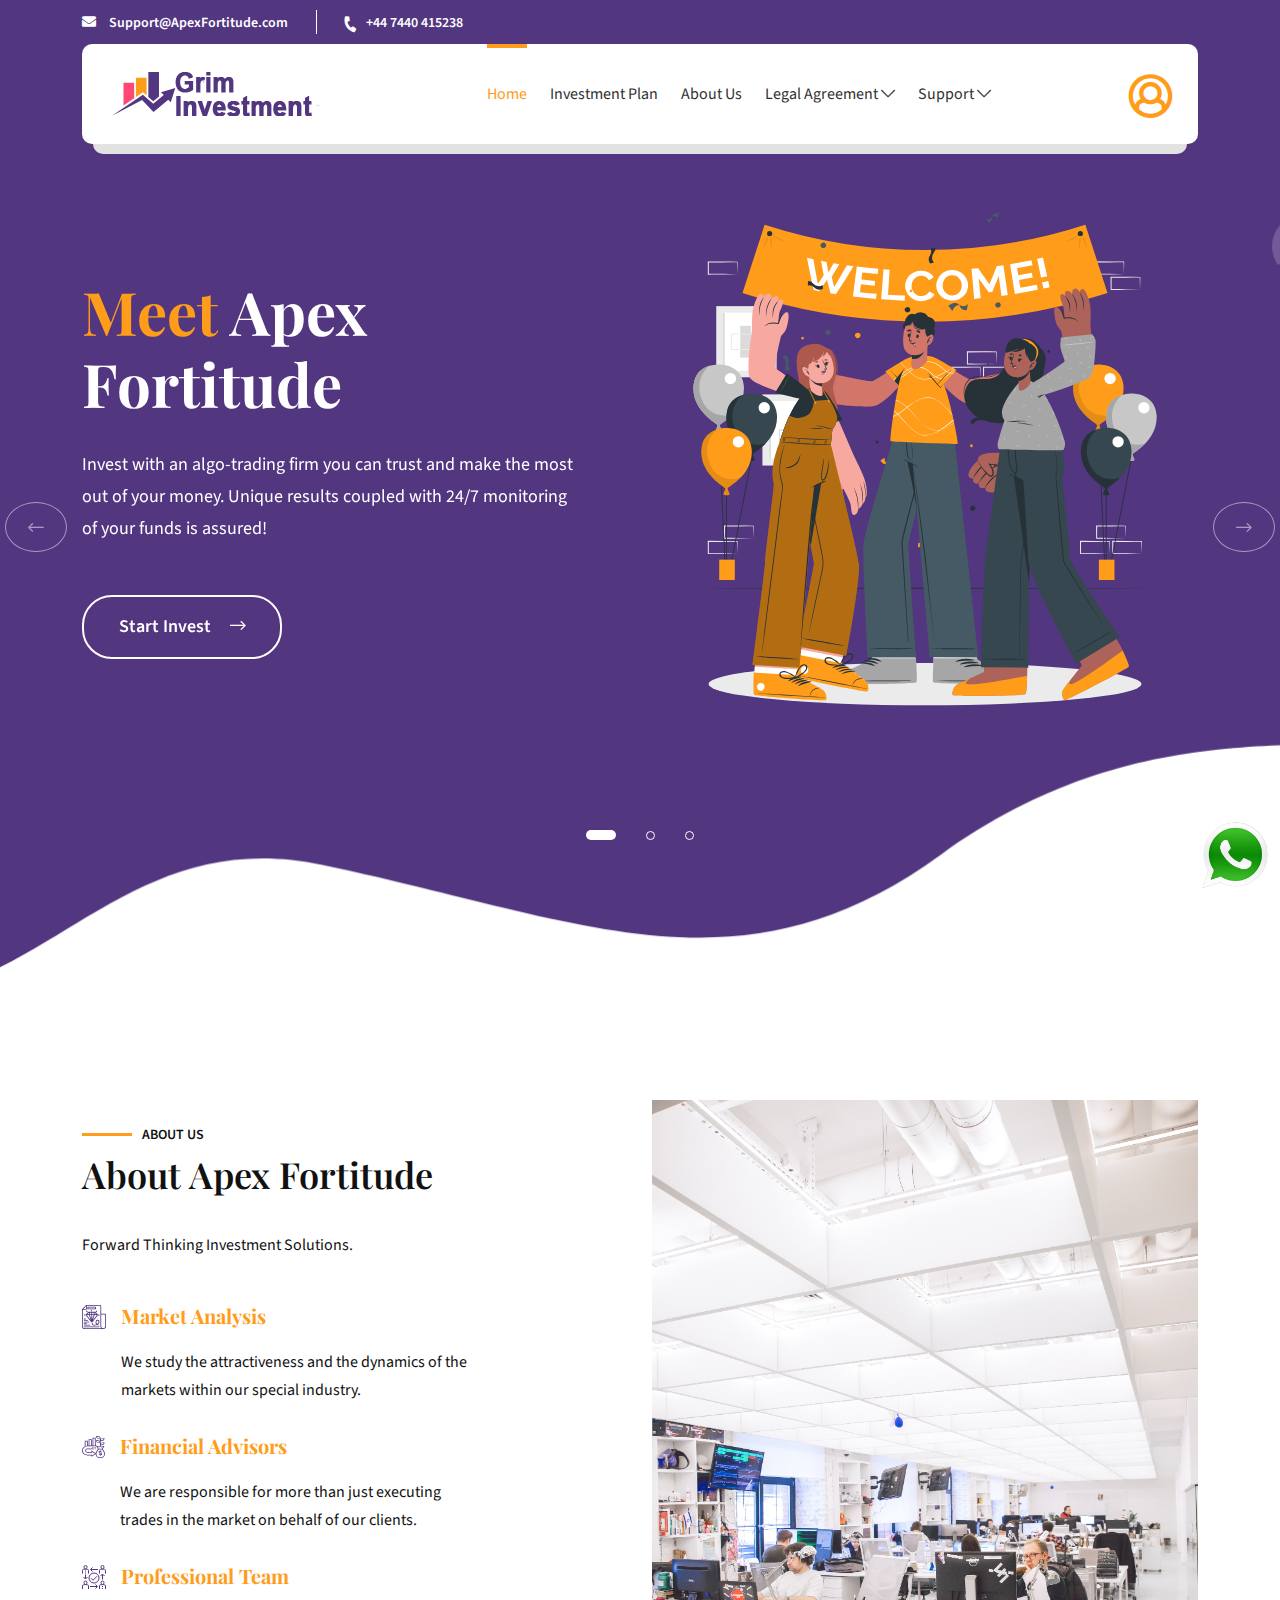
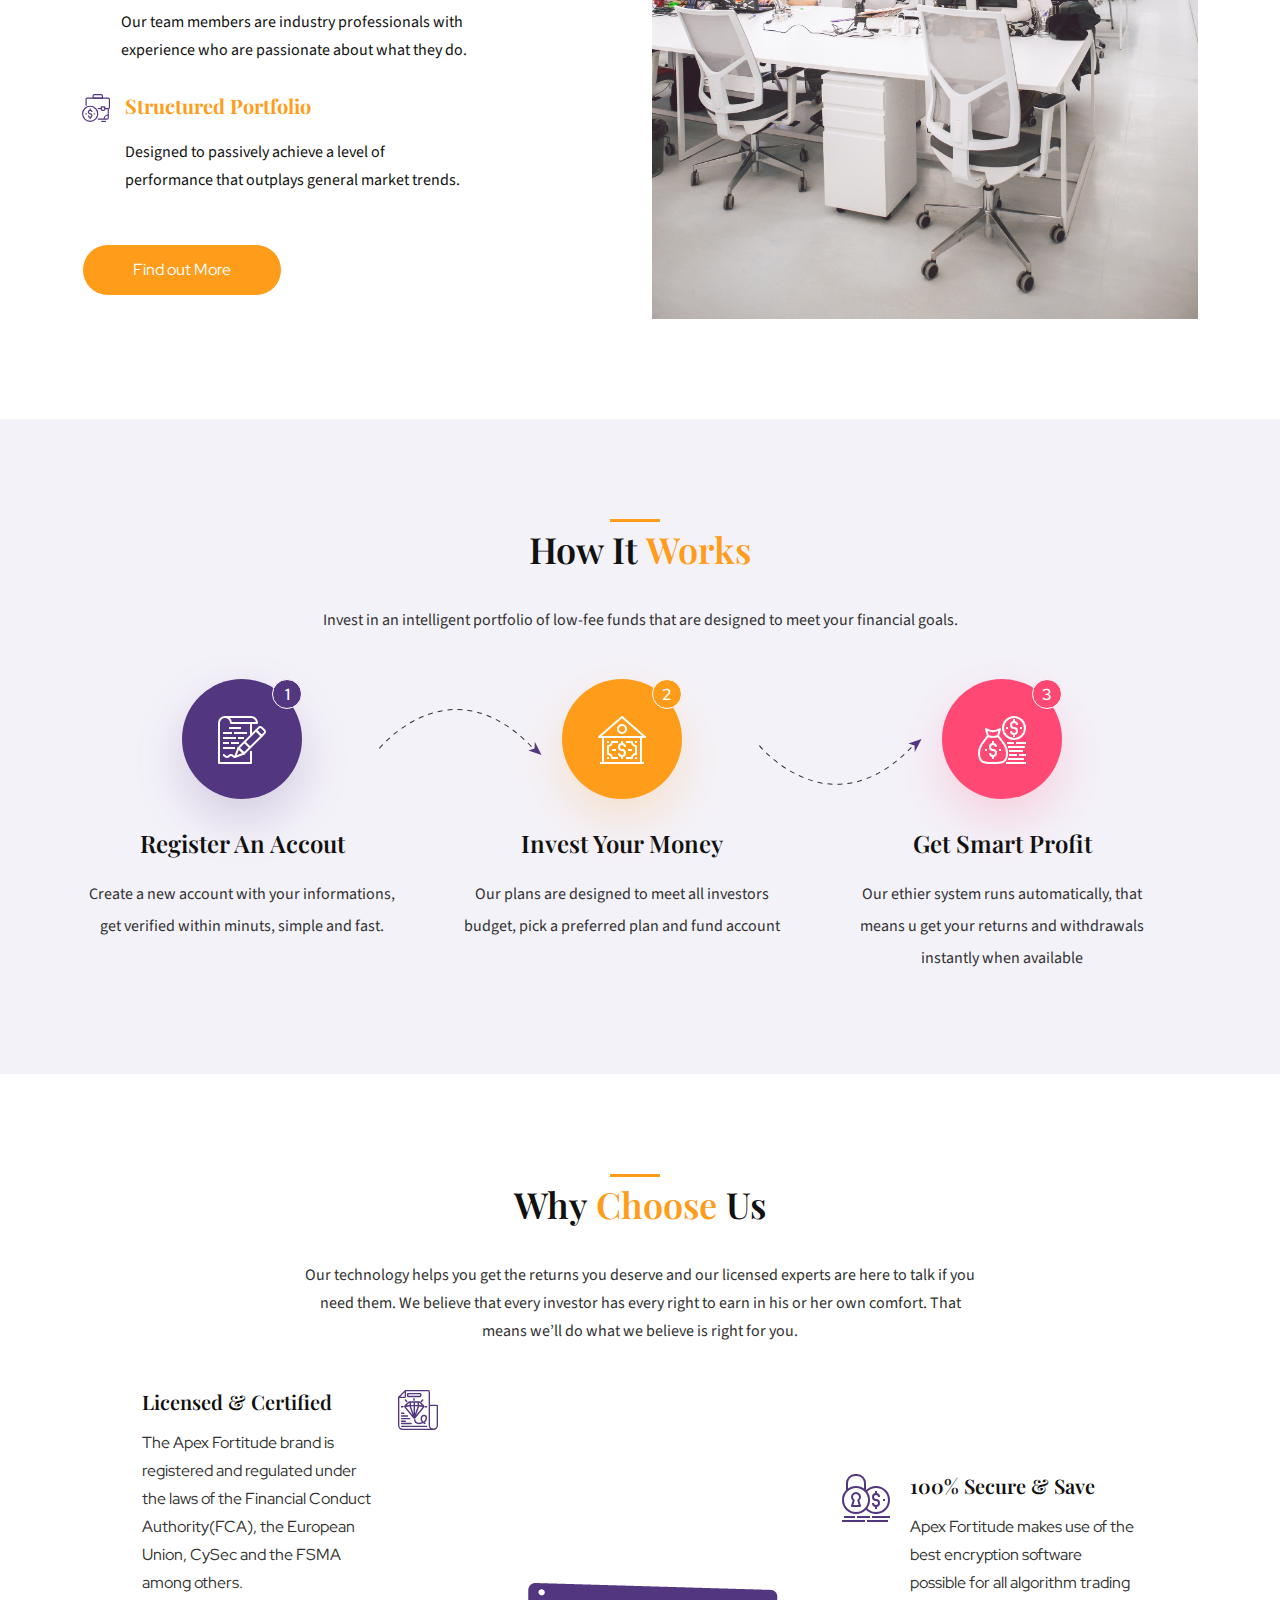
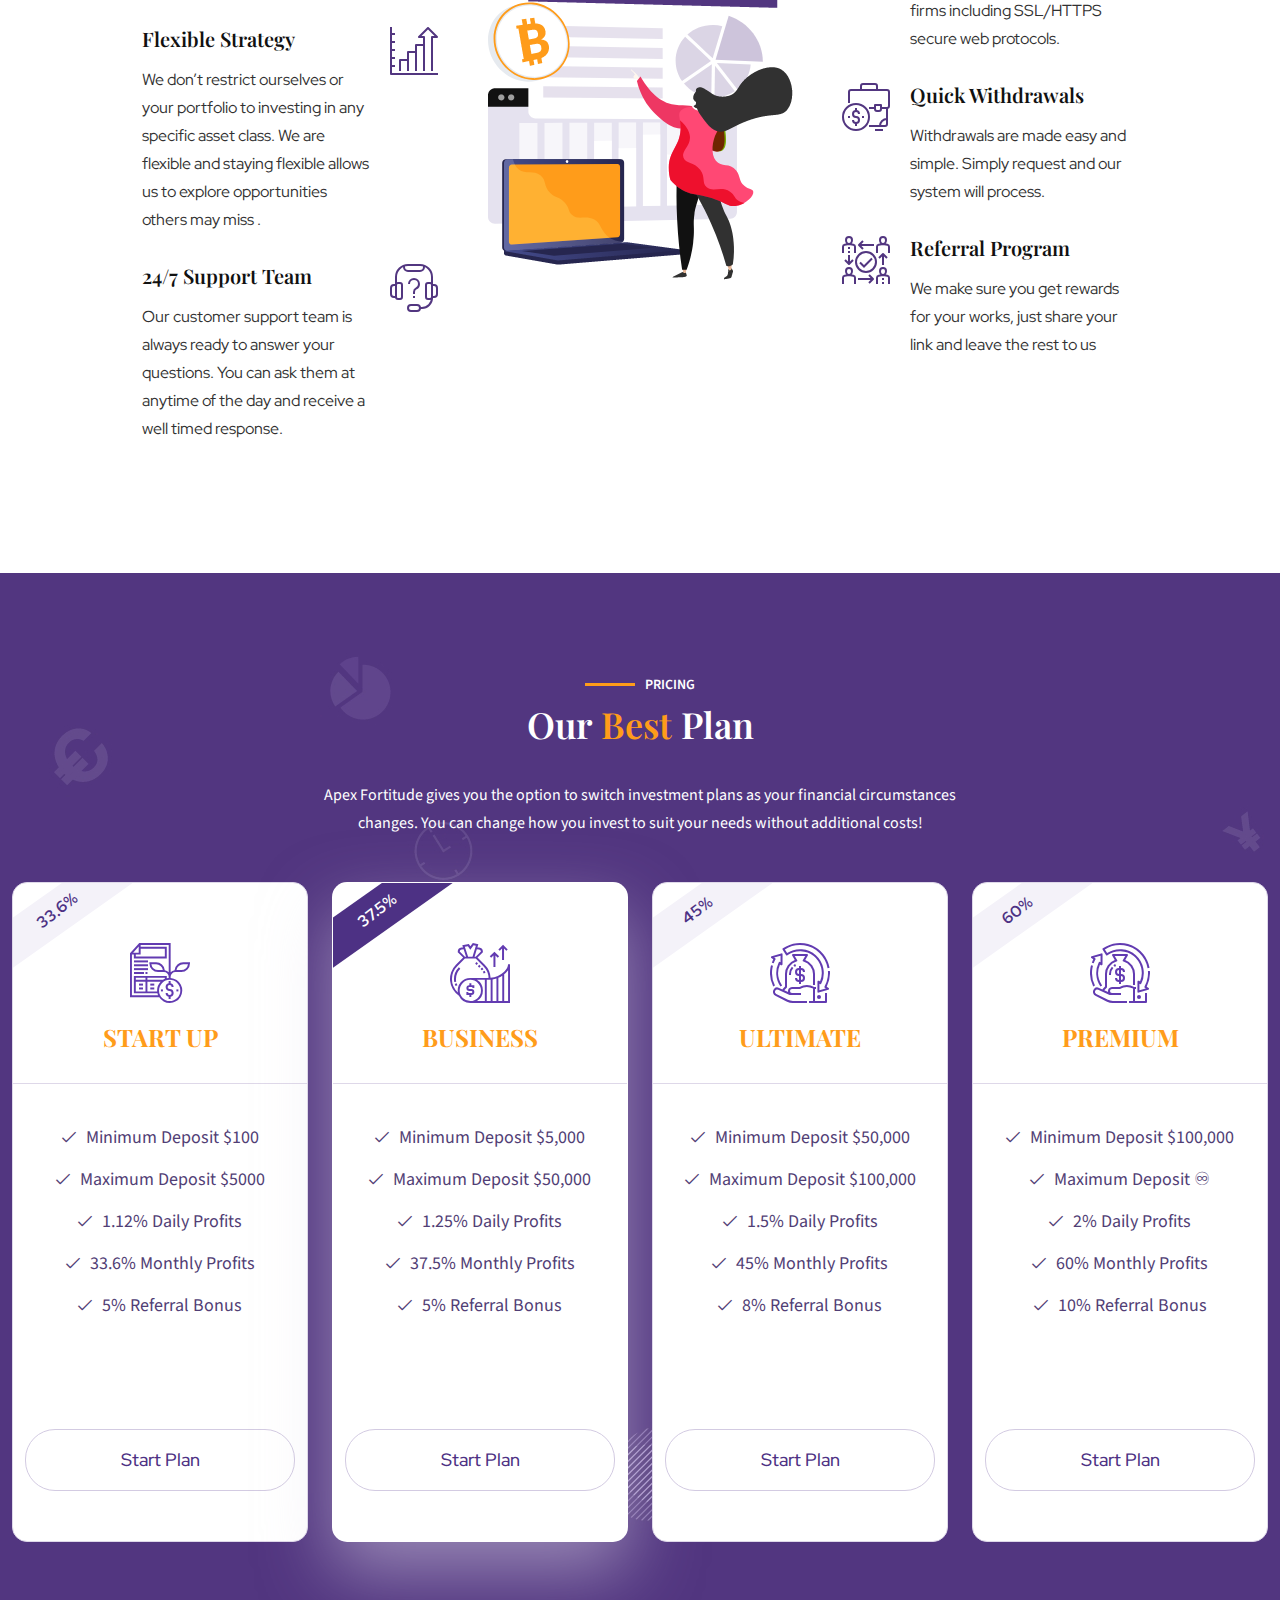
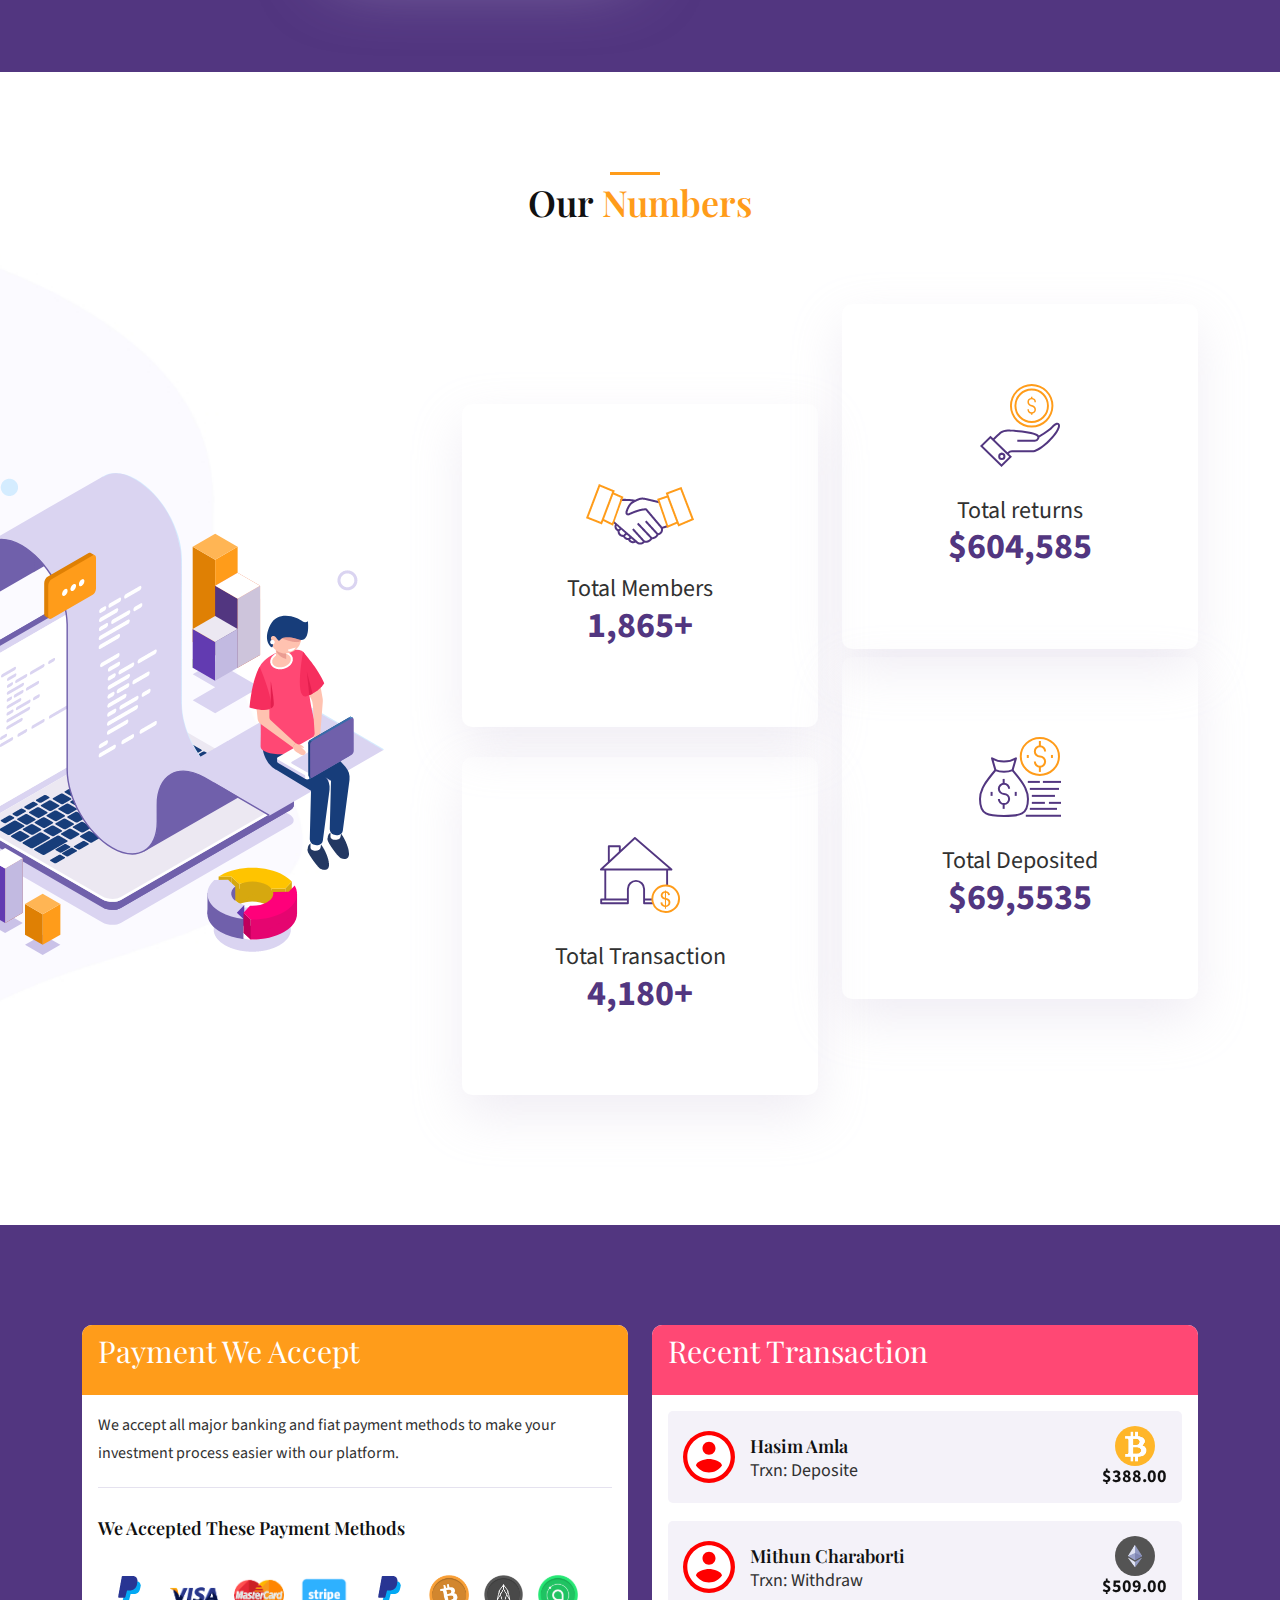
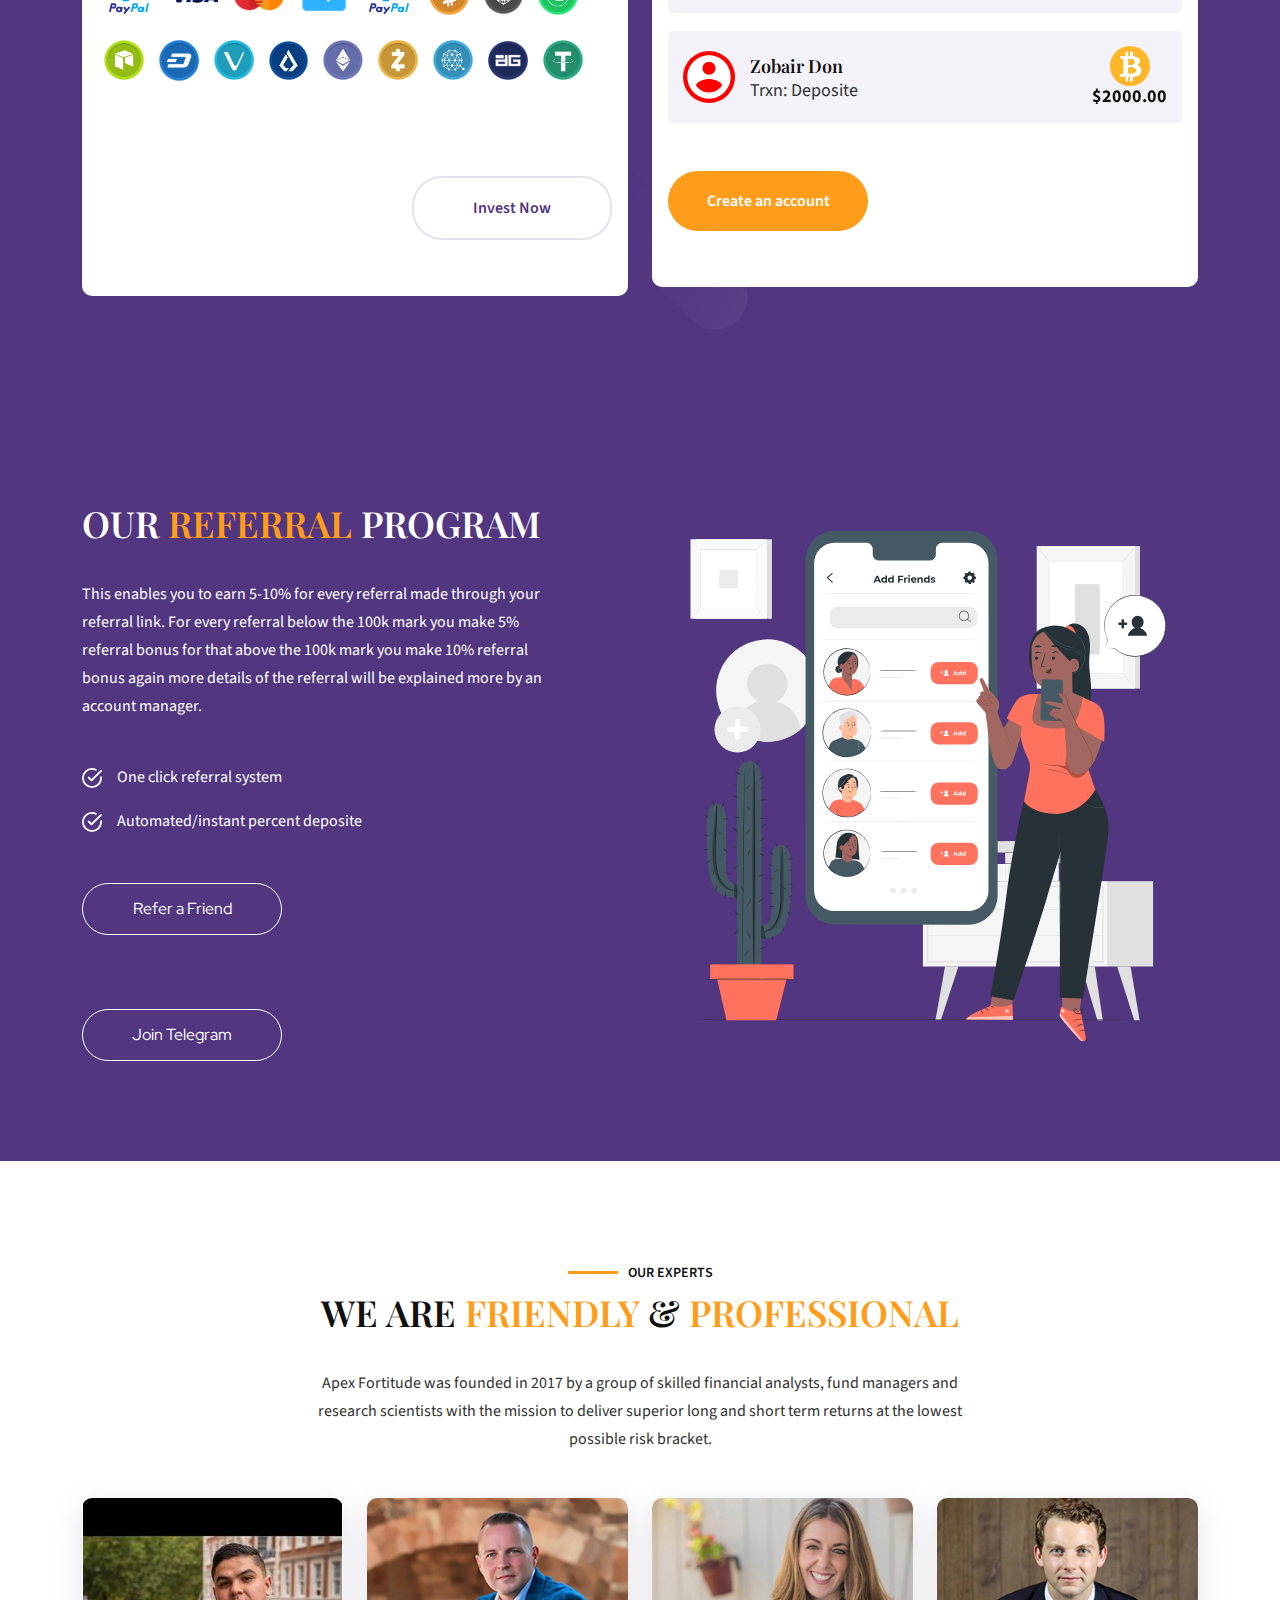
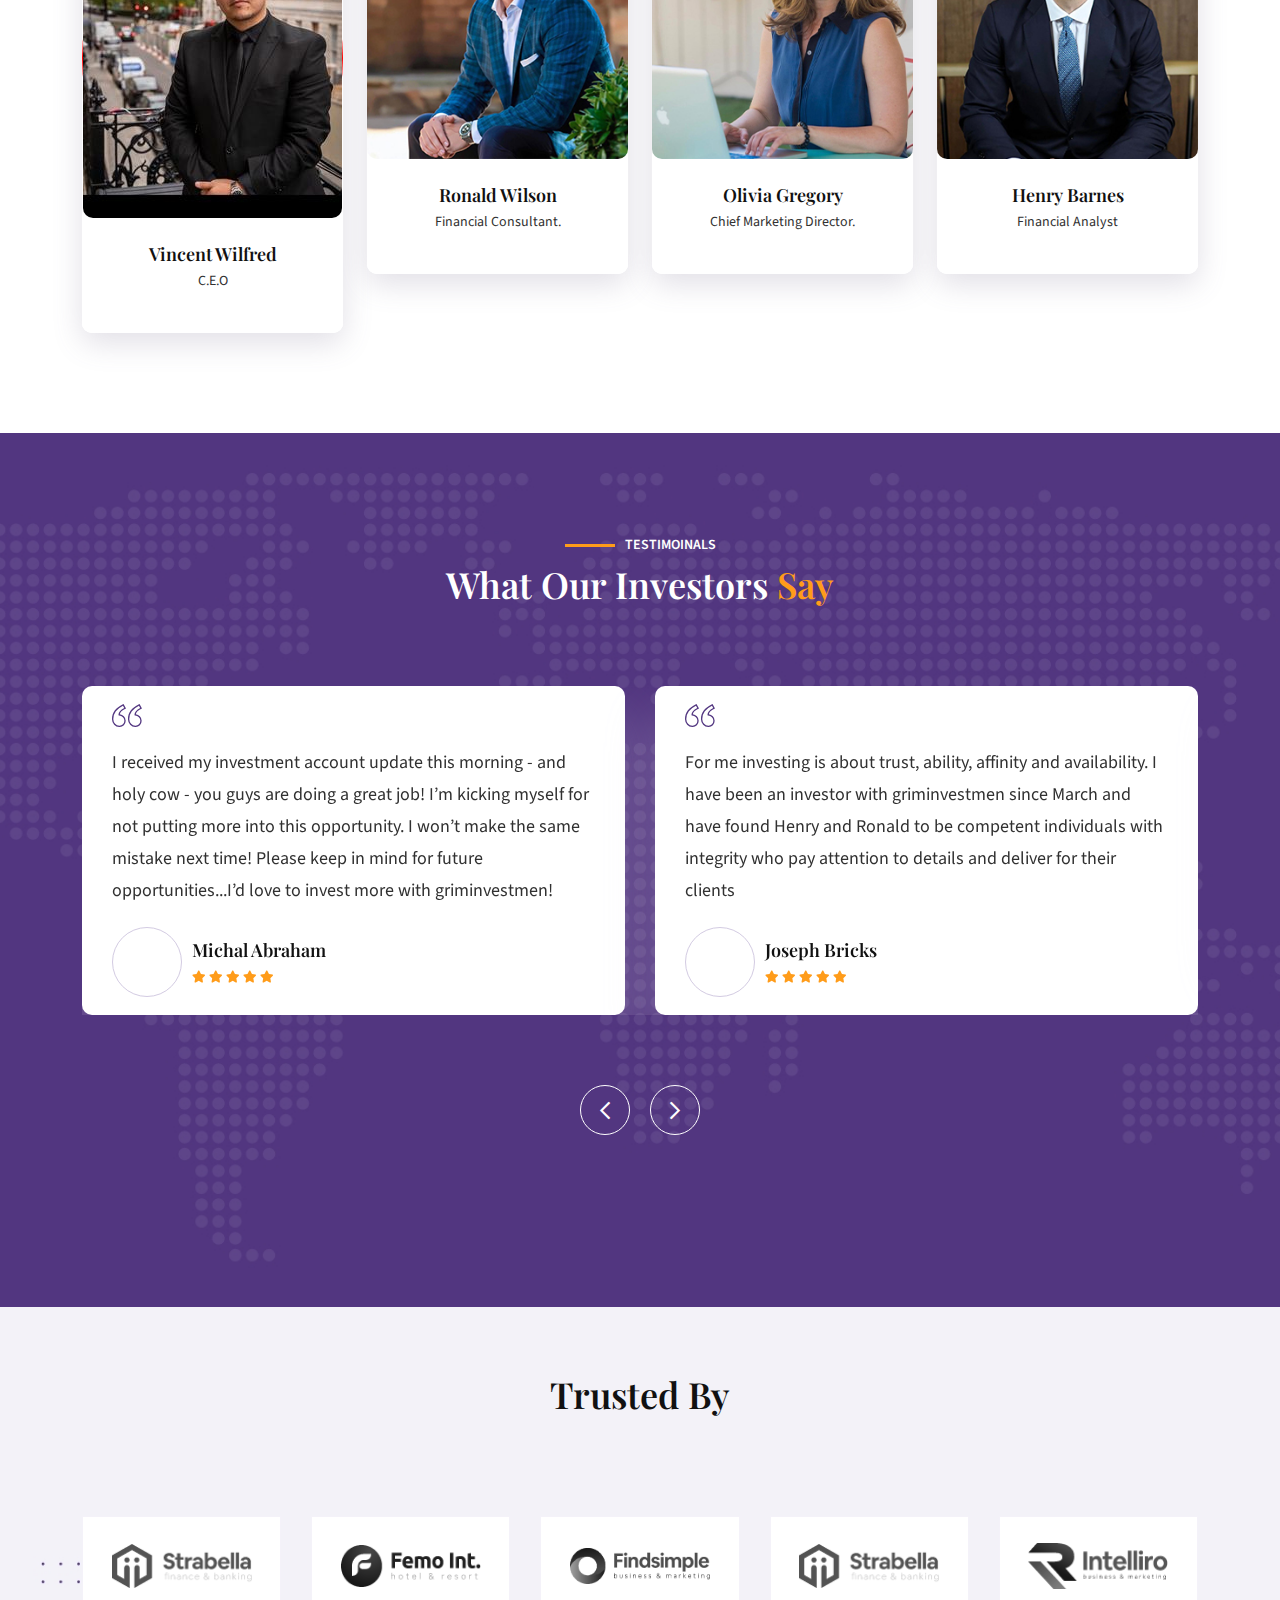
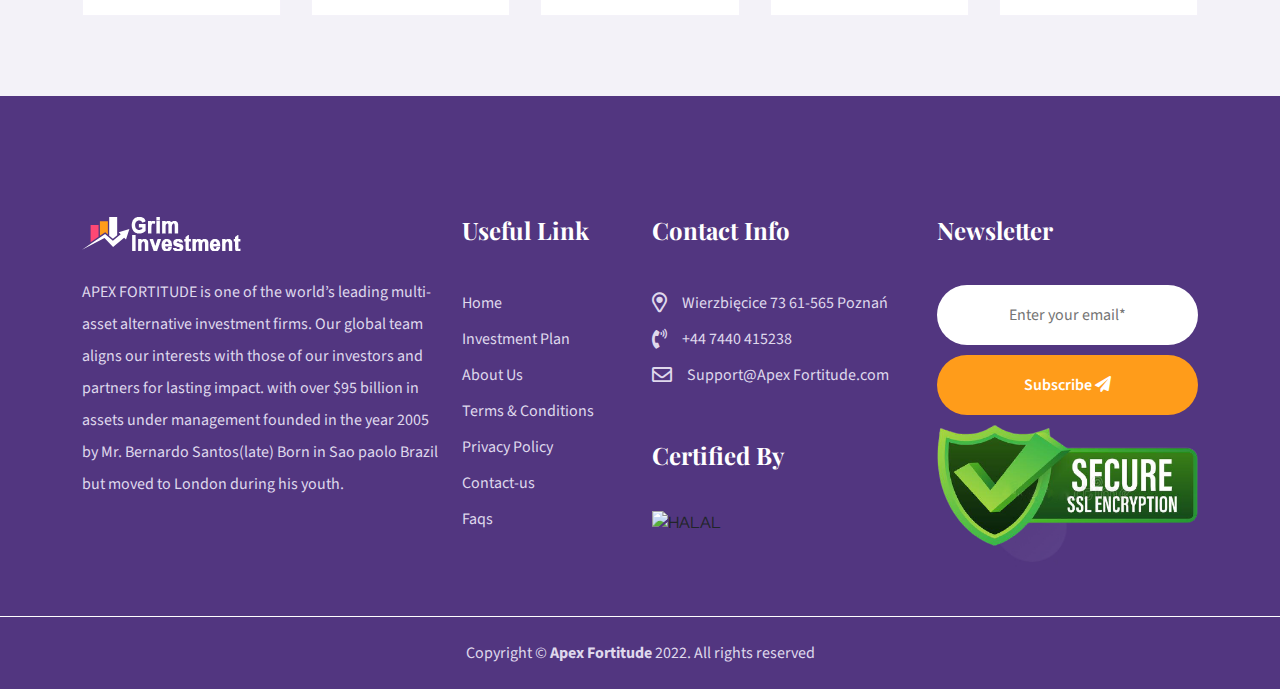
==== index.html @ 3488fc0f "update" ====
<!DOCTYPE html>
<html lang="en">


<!-- Mirrored from Apex Fortitude.com/ by HTTrack Website Copier/3.x [XR&CO'2014], Thu, 24 Nov 2022 12:05:03 GMT -->
<!-- Added by HTTrack -->
<meta http-equiv="content-type" content="text/html;charset=UTF-8" /><!-- /Added by HTTrack -->

<head>
    <meta charset="utf-8">
    <meta http-equiv="X-UA-Compatible" content="IE=edge">
    <meta name="viewport" content="width=device-width, initial-scale=1">

    <link rel="icon" href="images/fav.png" type="image/x-icon" />
    <!-- Theme tittle -->
    <title>Apex Fortitude</title>

    <link href="css/bootstrap.min.css" rel="stylesheet">
    <link href="vendors/swiper/swiper-bundle.min.css" rel="stylesheet">
    <link href="vendors/fontawesome/css/fontawesome-all.min.css" rel="stylesheet">
    <link href="vendors/wow-js/animate.css" rel="stylesheet">
    <link rel="preconnect" href="https://fonts.gstatic.com/">
    <link
        href="https://fonts.googleapis.com/css2?family=Playfair+Display:wght@400;500;600;700;800;900&amp;family=Red+Hat+Display:wght@400;500;700;900&amp;family=Source+Sans+Pro:wght@300;400;600;700;900&amp;display=swap"
        rel="stylesheet">
    <link href="vendors/owl-carousel/owl.carousel.min.css" rel="stylesheet">
    <link href="vendors/magnific-popup/magnific-popup.min.css" rel="stylesheet">
    <!-- Theme style CSS -->
    <link href="css/style.css" rel="stylesheet">
</head>

<body>

    <!-- header start  -->
    <header class="main-header">
        <div class="container">
            <div class="top-header">
                <div class="row">
                    <div class="col-md-6">
                        <ul class="topbar-left">
                            <li><a href="mailto:support@ApexFortitude.com"><span><i class="fa fa-envelope"></i></span>
                                    Support@ApexFortitude.com</a></li>
                            <li><a href="https://wa.me/message/QFBJO7OS5W6BC1" target="_blant"><span class="phone"><i
                                            class="fa fa-phone"></i></span>‪+44 7440 415238‬</a></li>
                        </ul>
                    </div>
                    <div class="col-md-6">
                        <ul class="topbar-right">
                            <li>
                                <a href="#" id="google_translate_element" class="text-primary">
                                </a>
                            </li>
                        </ul>
                    </div>
                </div>
            </div>
            <nav class="main-navbar">
                <div class="nav-inner">
                    <a href="home.html" class="brand"><img src="images/logo.png" alt="img"></a>
                    <ul class="desktop-menu">
                        <li><a class="home" href="home.html">Home</a></li>
                        <li><a class="plan" href="investment-plan.html">Investment Plan</a></li>
                        <li><a class="about" href="about.html">About Us</a></li>
                        <li><a class="legal" href="#"> Legal Agreement <i class="fal fa-chevron-down"></i> </a>
                            <ul class="sub-menu">
                                <li><a href="terms.html"><i class="fal fa-chevron-right"></i>Terms & Conditions</a>
                                </li>
                                <li><a href="privacy.html"><i class="fal fa-chevron-right"></i>Privacy Policy</a></li>
                            </ul>
                        </li>
                        <li><a class="support" href="#"> Support <i class="fal fa-chevron-down"></i> </a>
                            <ul class="sub-menu">
                                <li><a href="contact-us.html"><i class="fal fa-chevron-right"></i>Contact-us</a></li>
                                <li><a href="faq.html"><i class="fal fa-chevron-right"></i>Faqs</a></li>
                            </ul>
                        </li>
                    </ul>
                    <div class="mobile-header">
                        <a href="#" class="search_btn border-0 login_btn" title="My Account"><i
                                class="far fa-user-circle" style="font-size: 45px; color: #FF9C1A;"></i></a>
                        <div class="menu-icon">
                            <div class="open-menu"><i class="far fa-bars"></i></div>
                            <div class="close-menu"><i class="far fa-times"></i></div>
                        </div>
                    </div>
                </div>
            </nav>
            <div class="mobile-menu">
                <ul>
                    <li><a class="home" href="home.html">Home</a></li>
                    <li><a class="plan" href="investment-plan.html">Investment Plan</a></li>
                    <li><a class="about" href="about.html">About Us</a></li>
                    <li><a href="terms.html"></i>Terms & Conditions</a>
                    </li>
                    <li><a href="privacy.html"></i>Privacy Policy</a></li>
                    <li><a href="contact-us.html"></i>Contact-us</a></li>
                    <li><a href="faq.html"></i>Faqs</a></li>
                </ul>
            </div>
        </div>
    </header>

    <!-- search modal start  -->
    <div class="search_overlay"></div>
    <div class="search_close">
        <div style="background: white; border-radius: 100%;"> <i class="fa fa-times p-3"></i> </div>
    </div>
    <div class="search_modal">
        <div class="input_box">
            <div class="search-popup">

                <form method="post" id="login_form" style="background: none;">
                    <button class="theme-btn btn-style-one mt-3 title-btn" id="signup_btn"><i class="fa fa-user"
                            aria-hidden="true"></i> <span class="txt">Create An account</span></button>
                    <!--Form Group-->
                    <div class="form-group mt-3">
                        <label>User Email</label>
                        <input type="email" name="user_email" id="user_email" value="" placeholder="Enter Your Email"
                            required>
                    </div>
                    <!--Form Group-->
                    <div class="form-group mt-3">
                        <label>Password</label>
                        <input type="password" name="user_password" id="user_password">
                    </div>

                    <a href="javascript:void(0)" id="resetpass_btn" class="d-block pt-3">I forgot my Password</a>

                    <div class="form-group mt-3 alart_area">

                    </div>

                    <button class="theme-btn btn-style-one mt-5 sub-btn" id="login" name="submit-form"><span
                            class="txt">Login <span class="loader"><i class="fa fa-spin fa-spinner"
                                    aria-hidden="true"></i></span></span></button>

                </form>

                <form method="post" id="resetpass" style="background: none;">
                    <button class="theme-btn btn-style-one mt-3 login_btn title-btn"><i class="fa fa-user-circle"
                            aria-hidden="true"></i> <span class="txt">Login Instead</span></button>
                    <!--Form Group-->
                    <div class="form-group mt-3">
                        <label>User Email</label>
                        <input type="email" id="reset_email" value="" placeholder="Jason Staham" required>
                    </div>

                    <div class="form-group mt-3 alart_area">

                    </div>

                    <button class="theme-btn btn-style-one mt-5 sub-btn" id="reset_password"><span class="txt">Reset
                            password <span class="loader"><i class="fa fa-spin fa-spinner"
                                    aria-hidden="true"></i></span></span></button>

                </form>

                <form method="post" id="signup_form" style="background: none;">
                    <button class="theme-btn btn-style-one mt-3 login_btn title-btn"><i class="fa fa-user-circle"
                            aria-hidden="true"></i> <span class="txt">Login Instead</span></button>
                    <!--Form Group-->
                    <div class="form-group mt-3">
                        <label>full name</label>
                        <input type="text" name="name" id="name" value="" placeholder="Enter Full Name" required>
                    </div>
                    <!--Form Group-->
                    <div class="form-group mt-3">
                        <label>phone number</label>
                        <input type="text" name="phone" id="phone" value="" placeholder="Enter your phone number"
                            required>
                    </div>
                    <!--Form Group-->
                    <div class="form-group mt-3">
                        <label>Email</label>
                        <input type="email" name="email" id="email" value="" placeholder="Enter your Email address"
                            required>
                    </div>

                    <div class="form-group mt-3">
                        <label for="country">Select Country</label>
                        <select name="country" id="country">
                            <option value="">Select Country</option>
                            <option value='Afghanistan'>Afghanistan</option>
                            <option value='Albania'>Albania</option>
                            <option value='Algeria'>Algeria</option>
                            <option value='American Samoa'>American Samoa</option>
                            <option value='Andorra'>Andorra</option>
                            <option value='Angola'>Angola</option>
                            <option value='Anguilla'>Anguilla</option>
                            <option value='Antarctica'>Antarctica</option>
                            <option value='Antigua and Barbuda'>Antigua and Barbuda</option>
                            <option value='Argentina'>Argentina</option>
                            <option value='Armenia'>Armenia</option>
                            <option value='Aruba'>Aruba</option>
                            <option value='Australia'>Australia</option>
                            <option value='Austria'>Austria</option>
                            <option value='Azerbaijan'>Azerbaijan</option>
                            <option value='Bahamas'>Bahamas</option>
                            <option value='Bahrain'>Bahrain</option>
                            <option value='Bangladesh'>Bangladesh</option>
                            <option value='Barbados'>Barbados</option>
                            <option value='Belarus'>Belarus</option>
                            <option value='Belgium'>Belgium</option>
                            <option value='Belize'>Belize</option>
                            <option value='Benin'>Benin</option>
                            <option value='Bermuda'>Bermuda</option>
                            <option value='Bhutan'>Bhutan</option>
                            <option value='Bolivia'>Bolivia</option>
                            <option value='Bosnia and Herzegovina'>Bosnia and Herzegovina</option>
                            <option value='Botswana'>Botswana</option>
                            <option value='Bouvet Island'>Bouvet Island</option>
                            <option value='Brazil'>Brazil</option>
                            <option value='British Indian Ocean Territory'>British Indian Ocean Territory</option>
                            <option value='Brunei'>Brunei</option>
                            <option value='Bulgaria'>Bulgaria</option>
                            <option value='Burkina Faso'>Burkina Faso</option>
                            <option value='Burundi'>Burundi</option>
                            <option value='Cambodia'>Cambodia</option>
                            <option value='Cameroon'>Cameroon</option>
                            <option value='Canada'>Canada</option>
                            <option value='Cape Verde'>Cape Verde</option>
                            <option value='Cayman Islands'>Cayman Islands</option>
                            <option value='Central African Republic'>Central African Republic</option>
                            <option value='Chad'>Chad</option>
                            <option value='Chile'>Chile</option>
                            <option value='China'>China</option>
                            <option value='Christmas Island'>Christmas Island</option>
                            <option value='Cocos (Keeling) Islands'>Cocos (Keeling) Islands</option>
                            <option value='Colombia'>Colombia</option>
                            <option value='Comoros'>Comoros</option>
                            <option value='Congo'>Congo</option>
                            <option value='Congo, The Democratic Republic of the'>Congo, The Democratic Republic of the
                            </option>
                            <option value='Cook Islands'>Cook Islands</option>
                            <option value='Costa Rica'>Costa Rica</option>
                            <option value='Côte d’Ivoire'>Côte d’Ivoire</option>
                            <option value='Croatia'>Croatia</option>
                            <option value='Cuba'>Cuba</option>
                            <option value='Cyprus'>Cyprus</option>
                            <option value='Czech Republic'>Czech Republic</option>
                            <option value='Denmark'>Denmark</option>
                            <option value='Djibouti'>Djibouti</option>
                            <option value='Dominica'>Dominica</option>
                            <option value='Dominican Republic'>Dominican Republic</option>
                            <option value='East Timor'>East Timor</option>
                            <option value='Ecuador'>Ecuador</option>
                            <option value='Egypt'>Egypt</option>
                            <option value='El Salvador'>El Salvador</option>
                            <option value='Equatorial Guinea'>Equatorial Guinea</option>
                            <option value='Eritrea'>Eritrea</option>
                            <option value='Estonia'>Estonia</option>
                            <option value='Ethiopia'>Ethiopia</option>
                            <option value='Falkland Islands'>Falkland Islands</option>
                            <option value='Faroe Islands'>Faroe Islands</option>
                            <option value='Fiji Islands'>Fiji Islands</option>
                            <option value='Finland'>Finland</option>
                            <option value='France'>France</option>
                            <option value='French Guiana'>French Guiana</option>
                            <option value='French Polynesia'>French Polynesia</option>
                            <option value='French Southern territories'>French Southern territories</option>
                            <option value='Gabon'>Gabon</option>
                            <option value='Gambia'>Gambia</option>
                            <option value='Georgia'>Georgia</option>
                            <option value='Germany'>Germany</option>
                            <option value='Ghana'>Ghana</option>
                            <option value='Gibraltar'>Gibraltar</option>
                            <option value='Greece'>Greece</option>
                            <option value='Greenland'>Greenland</option>
                            <option value='Grenada'>Grenada</option>
                            <option value='Guadeloupe'>Guadeloupe</option>
                            <option value='Guam'>Guam</option>
                            <option value='Guatemala'>Guatemala</option>
                            <option value='Guinea'>Guinea</option>
                            <option value='Guinea-Bissau'>Guinea-Bissau</option>
                            <option value='Guyana'>Guyana</option>
                            <option value='Haiti'>Haiti</option>
                            <option value='Heard Island and McDonald Islands'>Heard Island and McDonald Islands</option>
                            <option value='Holy See (Vatican City State)'>Holy See (Vatican City State)</option>
                            <option value='Honduras'>Honduras</option>
                            <option value='Hong Kong'>Hong Kong</option>
                            <option value='Hungary'>Hungary</option>
                            <option value='Iceland'>Iceland</option>
                            <option value='India'>India</option>
                            <option value='Indonesia'>Indonesia</option>
                            <option value='Iran'>Iran</option>
                            <option value='Iraq'>Iraq</option>
                            <option value='Ireland'>Ireland</option>
                            <option value='Israel'>Israel</option>
                            <option value='Italy'>Italy</option>
                            <option value='Jamaica'>Jamaica</option>
                            <option value='Japan'>Japan</option>
                            <option value='Jordan'>Jordan</option>
                            <option value='Kazakstan'>Kazakstan</option>
                            <option value='Kenya'>Kenya</option>
                            <option value='Kiribati'>Kiribati</option>
                            <option value='Kuwait'>Kuwait</option>
                            <option value='Kyrgyzstan'>Kyrgyzstan</option>
                            <option value='Laos'>Laos</option>
                            <option value='Latvia'>Latvia</option>
                            <option value='Lebanon'>Lebanon</option>
                            <option value='Lesotho'>Lesotho</option>
                            <option value='Liberia'>Liberia</option>
                            <option value='Libyan Arab Jamahiriya'>Libyan Arab Jamahiriya</option>
                            <option value='Liechtenstein'>Liechtenstein</option>
                            <option value='Lithuania'>Lithuania</option>
                            <option value='Luxembourg'>Luxembourg</option>
                            <option value='Macao'>Macao</option>
                            <option value='Macedonia'>Macedonia</option>
                            <option value='Madagascar'>Madagascar</option>
                            <option value='Malawi'>Malawi</option>
                            <option value='Malaysia'>Malaysia</option>
                            <option value='Maldives'>Maldives</option>
                            <option value='Mali'>Mali</option>
                            <option value='Malta'>Malta</option>
                            <option value='Marshall Islands'>Marshall Islands</option>
                            <option value='Martinique'>Martinique</option>
                            <option value='Mauritania'>Mauritania</option>
                            <option value='Mauritius'>Mauritius</option>
                            <option value='Mayotte'>Mayotte</option>
                            <option value='Mexico'>Mexico</option>
                            <option value='Micronesia, Federated States of'>Micronesia, Federated States of</option>
                            <option value='Moldova'>Moldova</option>
                            <option value='Monaco'>Monaco</option>
                            <option value='Mongolia'>Mongolia</option>
                            <option value='Montserrat'>Montserrat</option>
                            <option value='Morocco'>Morocco</option>
                            <option value='Mozambique'>Mozambique</option>
                            <option value='Myanmar'>Myanmar</option>
                            <option value='Namibia'>Namibia</option>
                            <option value='Nauru'>Nauru</option>
                            <option value='Nepal'>Nepal</option>
                            <option value='Netherlands'>Netherlands</option>
                            <option value='Netherlands Antilles'>Netherlands Antilles</option>
                            <option value='New Caledonia'>New Caledonia</option>
                            <option value='New Zealand'>New Zealand</option>
                            <option value='Nicaragua'>Nicaragua</option>
                            <option value='Niger'>Niger</option>
                            <option value='Nigeria'>Nigeria</option>
                            <option value='Niue'>Niue</option>
                            <option value='Norfolk Island'>Norfolk Island</option>
                            <option value='North Korea'>North Korea</option>
                            <option value='Northern Mariana Islands'>Northern Mariana Islands</option>
                            <option value='Norway'>Norway</option>
                            <option value='Oman'>Oman</option>
                            <option value='Pakistan'>Pakistan</option>
                            <option value='Palau'>Palau</option>
                            <option value='Palestine'>Palestine</option>
                            <option value='Panama'>Panama</option>
                            <option value='Papua New Guinea'>Papua New Guinea</option>
                            <option value='Paraguay'>Paraguay</option>
                            <option value='Peru'>Peru</option>
                            <option value='Philippines'>Philippines</option>
                            <option value='Pitcairn'>Pitcairn</option>
                            <option value='Poland'>Poland</option>
                            <option value='Portugal'>Portugal</option>
                            <option value='Puerto Rico'>Puerto Rico</option>
                            <option value='Qatar'>Qatar</option>
                            <option value='Réunion'>Réunion</option>
                            <option value='Romania'>Romania</option>
                            <option value='Russian Federation'>Russian Federation</option>
                            <option value='Rwanda'>Rwanda</option>
                            <option value='Saint Helena'>Saint Helena</option>
                            <option value='Saint Kitts and Nevis'>Saint Kitts and Nevis</option>
                            <option value='Saint Lucia'>Saint Lucia</option>
                            <option value='Saint Pierre and Miquelon'>Saint Pierre and Miquelon</option>
                            <option value='Saint Vincent and the Grenadines'>Saint Vincent and the Grenadines</option>
                            <option value='Samoa'>Samoa</option>
                            <option value='San Marino'>San Marino</option>
                            <option value='Sao Tome and Principe'>Sao Tome and Principe</option>
                            <option value='Saudi Arabia'>Saudi Arabia</option>
                            <option value='Senegal'>Senegal</option>
                            <option value='Seychelles'>Seychelles</option>
                            <option value='Sierra Leone'>Sierra Leone</option>
                            <option value='Singapore'>Singapore</option>
                            <option value='Slovakia'>Slovakia</option>
                            <option value='Slovenia'>Slovenia</option>
                            <option value='Solomon Islands'>Solomon Islands</option>
                            <option value='Somalia'>Somalia</option>
                            <option value='South Africa'>South Africa</option>
                            <option value='South Georgia and the South Sandwich Islands'>South Georgia and the South
                                Sandwich Islands</option>
                            <option value='South Korea'>South Korea</option>
                            <option value='Spain'>Spain</option>
                            <option value='Sri Lanka'>Sri Lanka</option>
                            <option value='Sudan'>Sudan</option>
                            <option value='Suriname'>Suriname</option>
                            <option value='Svalbard and Jan Mayen'>Svalbard and Jan Mayen</option>
                            <option value='Swaziland'>Swaziland</option>
                            <option value='Sweden'>Sweden</option>
                            <option value='Switzerland'>Switzerland</option>
                            <option value='Syria'>Syria</option>
                            <option value='Taiwan'>Taiwan</option>
                            <option value='Tajikistan'>Tajikistan</option>
                            <option value='Tanzania'>Tanzania</option>
                            <option value='Thailand'>Thailand</option>
                            <option value='Togo'>Togo</option>
                            <option value='Tokelau'>Tokelau</option>
                            <option value='Tonga'>Tonga</option>
                            <option value='Trinidad and Tobago'>Trinidad and Tobago</option>
                            <option value='Tunisia'>Tunisia</option>
                            <option value='Turkey'>Turkey</option>
                            <option value='Turkmenistan'>Turkmenistan</option>
                            <option value='Turks and Caicos Islands'>Turks and Caicos Islands</option>
                            <option value='Tuvalu'>Tuvalu</option>
                            <option value='Uganda'>Uganda</option>
                            <option value='Ukraine'>Ukraine</option>
                            <option value='United Arab Emirates'>United Arab Emirates</option>
                            <option value='United Kingdom'>United Kingdom</option>
                            <option value='United States'>United States</option>
                            <option value='United States Minor Outlying Islands'>United States Minor Outlying Islands
                            </option>
                            <option value='Uruguay'>Uruguay</option>
                            <option value='Uzbekistan'>Uzbekistan</option>
                            <option value='Vanuatu'>Vanuatu</option>
                            <option value='Venezuela'>Venezuela</option>
                            <option value='Vietnam'>Vietnam</option>
                            <option value='Virgin Islands, British'>Virgin Islands, British</option>
                            <option value='Virgin Islands, U.S.'>Virgin Islands, U.S.</option>
                            <option value='Wallis and Futuna'>Wallis and Futuna</option>
                            <option value='Western Sahara'>Western Sahara</option>
                            <option value='Yemen'>Yemen</option>
                            <option value='Yugoslavia'>Yugoslavia</option>
                            <option value='Zambia'>Zambia</option>
                            <option value='Zimbabwe'>Zimbabwe</option>
                        </select>

                    </div>

                    <!--Form Group-->
                    <div class="form-group mt-3 d-none">
                        <label>Select Investment</label>
                        <select name="investment" id="investment">
                            <option value="crypto" selected>Crypto</option>
                            <option value="oil">Oil</option>
                            <option value="gold">Gold</option>
                        </select>
                    </div>

                    <div class="form-group mt-3">
                        <label>Select Plan</label>
                        <select name="plan" id="plan">
                        </select>
                    </div>

                    <div class="form-group mt-3">
                        <label>Password</label>
                        <input type="password" name="password" id="password">
                    </div>

                    <div class="form-group mt-3">
                        <label>Confirm Password</label>
                        <input type="password" name="conf_pass" id="conf_pass">
                    </div>


                    <div class="form-group mt-3">
                        <label>Referrer Email <small>(if any)</small></label>
                        <input type="email" name="referrer" id="referrer" value="" placeholder="optional">
                    </div>

                    <div class="form-group mt-3 alart_area">

                    </div>

                    <button class="theme-btn btn-style-one mt-3 sub-btn" id="create_acc" name="submit-form"><span
                            class="txt">Create Account <span class="loader"><i class="fa fa-spin fa-spinner"
                                    aria-hidden="true"></i></span></span></button>

                </form>


            </div>
        </div>
    </div>
    <!-- search modal start  -->
    <!-- header end  -->

    <section class="banner_section banner_section_two">
        <div class="container" style="margin-top: -6rem;">
            <!-- TradingView Widget BEGIN -->
            <div class="tradingview-widget-container">
                <script type="text/javascript"
                    src="../s3.tradingview.com/external-embedding/embed-widget-ticker-tape.js" async>
                        {
                            "symbols": [{
                                "description": "",
                                "proName": "COINBASE:BTCUSD"
                            },
                            {
                                "description": "",
                                "proName": "CRYPTOCAP:XRP"
                            },
                            {
                                "description": "",
                                "proName": "CRYPTOCAP:BTC"
                            },
                            {
                                "description": "",
                                "proName": "CURRENCYCOM:GOLD"
                            },
                            {
                                "description": "",
                                "proName": "CRYPTOCAP:LTC"
                            },
                            {
                                "description": "",
                                "proName": "CRYPTOCAP:BNB"
                            },
                            {
                                "description": "",
                                "proName": "NASDAQ:AAPL"
                            },
                            {
                                "description": "",
                                "proName": "NASDAQ:AMZN"
                            },
                            {
                                "description": "",
                                "proName": "NASDAQ:TSLA"
                            }
                            ],
                                "showSymbolLogo": true,
                                    "colorTheme": "light",
                                        "isTransparent": true,
                                            "largeChartUrl": "https://griminvestmen.com",
                                                "displayMode": "compact",
                                                    "locale": "en"
                        }
                    </script>
            </div>
            <!-- TradingView Widget END -->
        </div>
        <div id="carouselExampleIndicators" class="carousel slide" data-bs-ride="carousel">
            <div class="carousel-indicators">
                <button type="button" data-bs-target="#carouselExampleIndicators" data-bs-slide-to="0" class="active"
                    aria-current="true" aria-label="Slide 1"></button>
                <button type="button" data-bs-target="#carouselExampleIndicators" data-bs-slide-to="1"
                    aria-label="Slide 2"></button>
                <button type="button" data-bs-target="#carouselExampleIndicators" data-bs-slide-to="2"
                    aria-label="Slide 3"></button>
            </div>

            <div class="carousel-inner">

                <div class="carousel-item active">
                    <div class="container">
                        <div class="slider-area">
                            <div class="item">
                                <div class="row align-items-center">
                                    <div class="col-lg-6">
                                        <div class="left-content">
                                            <h2 class="wow fadeInUp" data-wow-delay="0.3s"><span class="c-text">
                                                    Meet</span> Apex Fortitude</h2>
                                            <p class="wow fadeInUp" data-wow-delay="0.5s">Invest with an algo-trading
                                                firm you can trust and make the most out of your money. Unique results
                                                coupled with 24/7 monitoring of your funds is assured! </p>

                                            <a href="#" class="theme_btn" onclick="form_open('login')">Start Invest
                                                <span><i class="fal fa-long-arrow-right"></i></span></a>


                                        </div>
                                    </div>
                                    <div class="col-lg-6">
                                        <div class="right-side-images wow fadeInRight" data-wow-delay="0.6s">
                                            <img src="images/home2.svg" alt="img">
                                        </div>
                                    </div>
                                </div>
                            </div>
                        </div>
                    </div>
                </div>

                <div class="carousel-item">
                    <div class="container">
                        <div class="slider-area">
                            <div class="item">
                                <div class="row align-items-center">
                                    <div class="col-lg-6">
                                        <div class="left-content">
                                            <h2 class="wow fadeInUp" data-wow-delay="0.3s">Invest </span> and
                                                <span class="c-text"> Grow </span> With <span class="c-text">
                                                    Apex Fortitude</span>
                                            </h2>
                                            <p class="wow fadeInUp" data-wow-delay="0.5s">Conventional trading
                                                strategies will only bring you conventional trading results! Is that
                                                what you want? </p>

                                            <a href="#" class="theme_btn" onclick="form_open('login')">Start Invest
                                                <span><i class="fal fa-long-arrow-right"></i></span></a>


                                        </div>
                                    </div>
                                    <div class="col-lg-6">
                                        <div class="right-side-images wow fadeInRight" data-wow-delay="0.6s">
                                            <img src="images/home1.svg" alt="img">
                                        </div>
                                    </div>
                                </div>
                            </div>
                        </div>
                    </div>

                </div>

                <div class="carousel-item">
                    <div class="container">
                        <div class="slider-area">
                            <div class="item">
                                <div class="row align-items-center">
                                    <div class="col-lg-6">
                                        <div class="left-content">
                                            <h2 class="wow fadeInUp" data-wow-delay="0.3s">New <span class="c-text">
                                                    standard </span> in market investment.</h2>
                                            <p class="wow fadeInUp" data-wow-delay="0.5s"> trusted destination for
                                                traders worldwide, we simplify the sophisticated ways of markets
                                                investment.</p>

                                            <a href="#" class="theme_btn" onclick="form_open('login')">Start Invest
                                                <span><i class="fal fa-long-arrow-right"></i></span></a>


                                        </div>
                                    </div>
                                    <div class="col-lg-6">
                                        <div class="right-side-images wow fadeInRight" data-wow-delay="0.6s">
                                            <img src="images/Image.png" alt="img">
                                        </div>
                                    </div>
                                </div>
                            </div>
                        </div>
                    </div>
                </div>
            </div>
            <button class="carousel-control-prev" type="button" data-bs-target="#carouselExampleIndicators"
                data-bs-slide="prev">
                <span><i class="fal fa-long-arrow-left"></i></span>
                <span class="visually-hidden">Previous</span>
            </button>
            <button class="carousel-control-next" type="button" data-bs-target="#carouselExampleIndicators"
                data-bs-slide="next">
                <span><i class="fal fa-long-arrow-right"></i></span>
                <span class="visually-hidden">Next</span>
            </button>
        </div>
    </section>

    <!-- about-section start  -->
    <section class="about-section about_two_page">
        <div class="container">
            <div class="row align-items-center">
                <div class="col-lg-6">
                    <div class="left-content">
                        <div class="heading-title">
                            <h6><span></span> About us</h6>
                            <h2>About Apex Fortitude</h2>
                            <p>Forward Thinking Investment Solutions.</p>
                        </div>
                        <div class="media">
                            <div class="images">
                                <img src="images/01Icon.svg" alt="img">
                            </div>
                            <div class="media-body">
                                <h3 class="c-text">Market Analysis</h3>
                                <p>We study the attractiveness and the dynamics of the markets within our special
                                    industry.</p>
                            </div>
                        </div>
                        <div class="media">
                            <div class="images">
                                <img src="images/02Icon.svg" alt="img">
                            </div>
                            <div class="media-body">
                                <h3 class="c-text">Financial Advisors</h3>
                                <p>We are responsible for more than just executing trades in the market on behalf of our
                                    clients.</p>
                            </div>
                        </div>
                        <div class="media">
                            <div class="images">
                                <img src="images/06.svg" alt="img">
                            </div>
                            <div class="media-body">
                                <h3 class="c-text">Professional Team</h3>
                                <p>Our team members are industry professionals with experience who are passionate about
                                    what they do.</p>
                            </div>
                        </div>
                        <div class="media">
                            <div class="images">
                                <img src="images/05.svg" alt="img">
                            </div>
                            <div class="media-body">
                                <h3 class="c-text">Structured Portfolio</h3>
                                <p>Designed to passively achieve a level of performance that outplays general market
                                    trends.</p>
                            </div>
                        </div>
                        <a href="about.html" class="theme_btn">Find out More</a>
                    </div>
                </div>
                <div class="col-lg-6">
                    <div class="right-side">
                        <img src="images/abt.jpg" alt="img">
                    </div>
                </div>
            </div>
        </div>
    </section>
    <!-- about-section end  -->


    <!-- How we work-section end  -->
    <section class="how-we-work-section">
        <div class="container">
            <div class="heading-title">
                <h6><span></span></h6>
                <h2>How It <span class="c-text"> Works</span></h2>
                <p>Invest in an intelligent portfolio of low-fee funds that are designed to meet your financial goals.
                </p>
            </div>
            <div class="row">
                <div class="col-md-4">
                    <div class="item">
                        <div class="icon">
                            <img src="images/icon3.svg" alt="img">
                            <span>1</span>
                        </div>
                        <h3>Register An Accout</h3>
                        <p>Create a new account with your informations, get verified within minuts, simple and fast.</p>
                        <div class="arrow-img">
                            <img src="images/arrow1.svg" alt="img">
                        </div>
                    </div>
                </div>
                <div class="col-md-4">
                    <div class="item">
                        <div class="icon icon-tow">
                            <img src="images/icon4.svg" alt="img">
                            <span>2</span>
                        </div>
                        <h3>Invest Your Money</h3>
                        <p>Our plans are designed to meet all investors budget, pick a preferred plan and fund account
                        </p>
                        <div class="arrow-img" style="top: 60px;">
                            <img src="images/arrow2.svg" alt="img">
                        </div>
                    </div>
                </div>
                <div class="col-md-4">
                    <div class="item">
                        <div class="icon icon-three">
                            <img src="images/icon5.svg" alt="img">
                            <span>3</span>
                        </div>
                        <h3>Get Smart Profit</h3>
                        <p>Our ethier system runs automatically, that means u get your returns and withdrawals instantly
                            when available</p>
                    </div>
                </div>
            </div>
        </div>
    </section>
    <!-- How we work-section end  -->



    <!-- Apex Fortitude History-section start  -->
    <section class="MoneyPro-history">
        <div class="container">
            <div class="heading-title">
                <h6><span></span></h6>
                <h2>Why <span class="c-text">Choose</span> Us</h2>
                <p>Our technology helps you get the returns you deserve and our licensed experts are here to talk if you
                    need them. We believe that every investor has every right to earn in his or her own comfort. That
                    means we’ll do what we believe is right for you.</p>
            </div>
            <div class="row align-items-center why-us">
                <div class="col-lg-4">
                    <div class="item">
                        <div class="media">
                            <div class="content">
                                <h3>Licensed & Certified</h3>
                                <p>The Apex Fortitude brand is registered and regulated under the laws of the Financial
                                    Conduct Authority(FCA), the European Union, CySec and the FSMA among others.

                                </p>
                            </div>
                            <div class="media-body">
                                <div class="icon">
                                    <img src="images/01Icon.svg" alt="img">
                                </div>
                            </div>
                        </div>
                    </div>
                    <div class="item">
                        <div class="media">
                            <div class="content">
                                <h3>Flexible Strategy</h3>
                                <p>We don’t restrict ourselves or your portfolio to investing in any specific asset
                                    class. We are flexible and staying flexible allows us to explore opportunities
                                    others may miss .

                                </p>
                            </div>
                            <div class="media-body">
                                <div class="icon">
                                    <img src="images/02.svg" alt="img">
                                </div>
                            </div>
                        </div>
                    </div>
                    <div class="item">
                        <div class="media">
                            <div class="content">
                                <h3>24/7 Support Team</h3>
                                <p>Our customer support team is always ready to answer your questions. You can ask them
                                    at anytime of the day and receive a well timed response.

                                </p>
                            </div>
                            <div class="media-body">
                                <div class="icon">
                                    <img src="images/03.svg" alt="img">
                                </div>
                            </div>
                        </div>
                    </div>
                </div>
                <div class="col-lg-4">
                    <div class="images">
                        <img src="images/history.png" alt="img">
                    </div>
                </div>
                <div class="col-lg-4">
                    <div class="item right_item">
                        <div class="media">
                            <div class="icon">
                                <img src="images/04.svg" alt="img">
                            </div>
                            <div class="media-body">
                                <div class="content">
                                    <h3>100% Secure & Save</h3>
                                    <p>Apex Fortitude makes use of the best encryption software possible for all
                                        algorithm trading firms including SSL/HTTPS secure web protocols.

                                    </p>
                                </div>
                            </div>
                        </div>
                    </div>
                    <div class="item right_item">
                        <div class="media">
                            <div class="icon">
                                <img src="images/05.svg" alt="img">
                            </div>
                            <div class="media-body">
                                <div class="content">
                                    <h3>Quick Withdrawals</h3>
                                    <p>Withdrawals are made easy and simple. Simply request and our system will process.

                                    </p>
                                </div>
                            </div>
                        </div>
                    </div>
                    <div class="item right_item">
                        <div class="media">
                            <div class="icon">
                                <img src="images/06.svg" alt="img">
                            </div>
                            <div class="media-body">
                                <div class="content">
                                    <h3>Referral Program</h3>
                                    <p>We make sure you get rewards for your works, just share your link and leave the
                                        rest to us</p>
                                </div>
                            </div>
                        </div>
                    </div>
                </div>
            </div>
        </div>
    </section>
    <!-- Apex Fortitude History-section end  -->


    <!-- planes section start  -->
    <section class="pricing-section"
        style="background-size: cover; background-attachment: fixed; background: url(images/table-bg.jpg);">
        <div class="container-fluid">
            <div class="heading-title">
                <h6 class="text-white"><span></span> Pricing</h6>
                <h2 class="text-white">Our <span class="c-text"> Best </span> Plan</h2>
                <p class="text-white">Apex Fortitude gives you the option to switch investment plans as your financial
                    circumstances changes. You can change how you invest to suit your needs without additional costs!
                </p>
            </div>

            <div class="tab-content" id="pills-tabContent1">
                <div class="tab-pane fade show active" id="pills-home1" style="overflow: visible;">
                    <div class="row">
                        <div class="col-lg-3">
                            <div class="pracing-item" style="background:#fff;">
                                <div class="top-left">
                                    <p>33.6%</p>
                                </div>
                                <div class="top-area">
                                    <img src="images/icon001.svg" alt="img">
                                    <p class="c-text">START UP</p>
                                </div>
                                <ul>
                                    <li><span><i class="fal fa-check"></i></span>Minimum Deposit $100</li>
                                    <li><span><i class="fal fa-check"></i></span>Maximum Deposit $5000</li>
                                    <li><span><i class="fal fa-check"></i></span>1.12% Daily Profits</li>
                                    <li><span><i class="fal fa-check"></i></span>33.6% Monthly Profits</li>
                                    <li><span><i class="fal fa-check"></i></span>5% Referral Bonus</li>
                                </ul>
                                <a href="#" class="buy-now" onclick="form_open('sign_up')">Start Plan</a>
                            </div>
                        </div>

                        <div class="col-lg-3">
                            <div class="pracing-item active" style="background:#fff;">
                                <div class="top-left">
                                    <p>37.5%</p>
                                </div>
                                <div class="top-area">
                                    <img src="images/icon02.svg" alt="img">
                                    <p class="c-text">BUSINESS</p>
                                </div>

                                <ul>
                                    <li><span><i class="fal fa-check"></i></span>Minimum Deposit $5,000</li>
                                    <li><span><i class="fal fa-check"></i></span>Maximum Deposit $50,000</li>
                                    <li><span><i class="fal fa-check"></i></span>1.25% Daily Profits</li>
                                    <li><span><i class="fal fa-check"></i></span>37.5% Monthly Profits</li>
                                    <li><span><i class="fal fa-check"></i></span>5% Referral Bonus</li>
                                </ul>
                                <a href="#" class="buy-now" onclick="form_open('sign_up')">Start Plan</a>
                            </div>
                        </div>
                        <div class="col-lg-3">
                            <div class="pracing-item" style="background:#fff;">
                                <div class="top-left">
                                    <p>45%</p>
                                </div>
                                <div class="top-area">
                                    <img src="images/icon003.svg" alt="img">
                                    <p class="c-text">ULTIMATE</p>
                                </div>
                                <ul>
                                    <li><span><i class="fal fa-check"></i></span>Minimum Deposit $50,000</li>
                                    <li><span><i class="fal fa-check"></i></span>Maximum Deposit $100,000</li>
                                    <li><span><i class="fal fa-check"></i></span>1.5% Daily Profits</li>
                                    <li><span><i class="fal fa-check"></i></span>45% Monthly Profits</li>
                                    <li><span><i class="fal fa-check"></i></span>8% Referral Bonus</li>
                                </ul>
                                <a href="#" class="buy-now" onclick="form_open('sign_up')">Start Plan</a>
                            </div>
                        </div>
                        <div class="col-lg-3">
                            <div class="pracing-item" style="background:#fff;">
                                <div class="top-left">
                                    <p>60%</p>
                                </div>
                                <div class="top-area">
                                    <img src="images/icon003.svg" alt="img">
                                    <p class="c-text">PREMIUM</p>
                                </div>
                                <ul>
                                    <li><span><i class="fal fa-check"></i></span>Minimum Deposit $100,000</li>
                                    <li><span><i class="fal fa-check"></i></span>Maximum Deposit ♾</li>
                                    <li><span><i class="fal fa-check"></i></span>2% Daily Profits</li>
                                    <li><span><i class="fal fa-check"></i></span>60% Monthly Profits</li>
                                    <li><span><i class="fal fa-check"></i></span>10% Referral Bonus</li>
                                </ul>
                                <a href="#" class="buy-now" onclick="form_open('sign_up')">Start Plan</a>
                            </div>
                        </div>
                    </div>
                </div>
            </div>

        </div>
    </section>
    <!-- planes section end  -->





    <!-- counterup-section start  -->
    <section class="counterup-section">
        <div class="container">
            <div class="heading-title">
                <h6><span></span></h6>
                <h2>Our <span class="c-text"> Numbers</span></h2>
            </div>
            <div class="row align-items-center">
                <div class="col-lg-4">
                    <div class="images">
                        <img src="images/counterup.png" alt="img">
                    </div>
                </div>
                <div class="col-lg-8">
                    <div class="row ">
                        <div class="col-6">
                            <div class="item one_item">
                                <img src="images/handshake.png" alt="img">
                                <h5>Total Members</h5>
                                <h3><span class="counter">1,865</span>+</h3>
                            </div>
                        </div>
                        <div class="col-6">
                            <div class="item">
                                <img src="images/profit.svg" alt="img">
                                <h5>Total returns</h5>
                                <h3>$<span class="counter">604,585</span></h3>
                            </div>
                        </div>
                        <div class="col-6">
                            <div class="item">
                                <img src="images/Transaction.svg" alt="img">
                                <h5>Total Transaction</h5>
                                <h3><span class="counter">4,180</span>+</h3>
                            </div>
                        </div>
                        <div class="col-6">
                            <div class="item last_item">
                                <img src="images/Deposited.svg" alt="img">
                                <h5>Total Deposited</h5>
                                <h3>$<span class="counter">69,5535</span></h3>
                            </div>
                        </div>
                    </div>
                </div>
            </div>
        </div>
    </section>
    <!-- counterup-section end  -->




    <!-- payment section start  -->
    <section class="payment-section">
        <div class="container">
            <div class="row">
                <div class="col-lg-6">
                    <div class="card">
                        <div class="card-header">
                            <h2>Payment We Accept</h2>
                        </div>
                        <div class="card-body">
                            <p>We accept all major banking and fiat payment methods to make your investment process
                                easier with our platform.</p>
                            <h6>We Accepted These Payment Methods</h6>
                            <ul>
                                <li><a href="#"><img src="images/card.svg" alt="img"></a></li>
                                <li><a href="#"><img src="images/card1.svg" alt="img"></a></li>
                                <li><a href="#"><img src="images/card2.svg" alt="img"></a></li>
                                <li><a href="#"><img src="images/card3.svg" alt="img"></a></li>
                                <li><a href="#"><img src="images/card.svg" alt="img"></a></li>
                                <li><a href="#"><img src="images/card4.svg" alt="img"></a></li>
                                <li><a href="#"><img src="images/card5.svg" alt="img"></a></li>
                                <li><a href="#"><img src="images/card6.svg" alt="img"></a></li>
                                <li><a href="#"><img src="images/card7.svg" alt="img"></a></li>
                                <li><a href="#"><img src="images/card8.svg" alt="img"></a></li>
                                <li><a href="#"><img src="images/card9.svg" alt="img"></a></li>
                                <li><a href="#"><img src="images/card10.svg" alt="img"></a></li>
                                <li><a href="#"><img src="images/card11.svg" alt="img"></a></li>
                                <li><a href="#"><img src="images/card12.svg" alt="img"></a></li>
                                <li><a href="#"><img src="images/card13.svg" alt="img"></a></li>
                                <li><a href="#"><img src="images/card14.svg" alt="img"></a></li>
                                <li><a href="#"><img src="images/card15.svg" alt="img"></a></li>
                            </ul>
                            <a href="#" class="theme_btn" onclick="form_open('login')">Invest Now</a>
                        </div>
                    </div>
                </div>
                <div class="col-lg-6">
                    <div class="card card-right">
                        <div class="card-header">
                            <h2>Recent Transaction</h2>
                        </div>
                        <div class="card-body">
                            <div class="swiper-container mySwiper">
                                <div class="swiper-wrapper">
                                    <div class="swiper-slide">
                                        <div class="media">
                                            <div class="images" style="background:red; border-radius:100%;">
                                                <img src="images/user.svg" width="60px" alt="img">
                                            </div>
                                            <div class="meida-body">
                                                <div class="left">
                                                    <a href="#">Hasim Amla</a>
                                                    <h6>Trxn: Deposite </h6>
                                                </div>
                                                <div class="right">
                                                    <img src="app/images/icon/BTC.png"
                                                        style="width: 40px; border-radius: 100%;" alt="img">
                                                    <h6>$388.00</h6>
                                                </div>
                                            </div>
                                        </div>
                                    </div>
                                    <div class="swiper-slide">
                                        <div class="media">
                                            <div class="images" style="background:red; border-radius:100%;">
                                                <img src="images/user.svg" width="60px" alt="img">
                                            </div>
                                            <div class="meida-body">
                                                <div class="left">
                                                    <a href="#">Mithun Charaborti</a>
                                                    <h6>Trxn: Withdraw </h6>

                                                </div>
                                                <div class="right">
                                                    <img src="app/images/icon/ETH.png"
                                                        style="width: 40px; border-radius: 100%;" alt="img">
                                                    <h6>$509.00</h6>
                                                </div>
                                            </div>
                                        </div>
                                    </div>
                                    <div class="swiper-slide">
                                        <div class="media">
                                            <div class="images" style="background:red; border-radius:100%;">
                                                <img src="images/user.svg" width="60px" alt="img">
                                            </div>
                                            <div class="meida-body">
                                                <div class="left">
                                                    <a href="#">Zobair Don</a>
                                                    <h6>Trxn: Deposite </h6>

                                                </div>
                                                <div class="right">
                                                    <img src="app/images/icon/BTC.png"
                                                        style="width: 40px; border-radius: 100%;" alt="img">
                                                    <h6>$2000.00</h6>
                                                </div>
                                            </div>
                                        </div>
                                    </div>
                                    <div class="swiper-slide">
                                        <div class="media">
                                            <div class="images" style="background:red; border-radius:100%;">
                                                <img src="images/user.svg" width="60px" alt="img">
                                            </div>
                                            <div class="meida-body">
                                                <div class="left">
                                                    <a href="#">Christ Ben </a>
                                                    <h6>Trxn: Withdraw </h6>
                                                </div>
                                                <div class="right">
                                                    <img src="app/images/icon/THETA.png"
                                                        style="width: 40px; border-radius: 100%;" alt="img">
                                                    <h6>$871.00</h6>
                                                </div>
                                            </div>
                                        </div>
                                    </div>
                                    <div class="swiper-slide">
                                        <div class="media">
                                            <div class="images" style="background:red; border-radius:100%;">
                                                <img src="images/user.svg" width="60px" alt="img">
                                            </div>
                                            <div class="meida-body">
                                                <div class="left">
                                                    <a href="#">Joy Anders</a>
                                                    <h6>Trxn: Withdraw </h6>

                                                </div>
                                                <div class="right">
                                                    <img src="app/images/icon/BTC.png"
                                                        style="width: 40px; border-radius: 100%;" alt="img">
                                                    <h6>$396.00</h6>
                                                </div>
                                            </div>
                                        </div>
                                    </div>
                                    <div class="swiper-slide">
                                        <div class="media">
                                            <div class="images" style="background:red; border-radius:100%;">
                                                <img src="images/user.svg" width="60px" alt="img">
                                            </div>
                                            <div class="meida-body">
                                                <div class="left">
                                                    <a href="#">Mark Angel</a>
                                                    <h6>Trxn: Withdraw </h6>

                                                </div>
                                                <div class="right">
                                                    <img src="app/images/icon/ETH.png"
                                                        style="width: 40px; border-radius: 100%;" alt="img">
                                                    <h6>$1106.00</h6>
                                                </div>
                                            </div>
                                        </div>
                                    </div>
                                </div>
                            </div>
                            <div class="bottom">
                                <a href="#" class="theme_btn" onclick="form_open('sign_up')">Create an account</a>
                            </div>
                        </div>
                    </div>
                </div>
            </div>
        </div>
    </section>
    <!-- payment section end  -->



    <!-- What You’ll Get As start  -->
    <section class="about-section what-you-start">
        <div class="container">
            <div class="row align-items-center">
                <div class="col-lg-6">
                    <div class="left-content">
                        <div class="heading-title">
                            <h2> OUR <span class="c-text"> REFERRAL </span>PROGRAM
                            </h2>
                            <p>This enables you to earn 5-10% for every referral made through your referral link. For
                                every referral below the 100k mark you make 5% referral bonus for that above the 100k
                                mark you make 10% referral bonus again more details of the referral will be explained
                                more by an account manager.

                            </p>
                        </div>
                        <ul>
                            <li><span><img src="images/check-circle.svg" alt="img"></span>One click referral system</li>
                            <li><span><img src="images/check-circle.svg" alt="img"></span>Automated/instant percent
                                deposite</li>
                        </ul>
                        <a href="#" onclick="form_open('login')" class="theme_btn">Refer a Friend</a>
                        <br>
                        <a href="https://t.me/Grimadmin" class="theme_btn">Join Telegram</a>
                    </div>
                </div>
                <div class="col-lg-6">
                    <div class="right-side">
                        <img src="images/ref1.svg" alt="img">
                    </div>
                </div>
            </div>
        </div>
    </section>
    <!-- What You’ll Get As end  -->




    <!-- Top Investors section start  -->
    <section class="top-investor-section investor_pages_two">
        <div class="container">
            <div class="heading-title">
                <h6><span></span> OUR EXPERTS
                </h6>
                <h2> WE ARE <span class="c-text"> FRIENDLY </span> & <span class="c-text"> PROFESSIONAL</span>
                </h2>
                <p>Apex Fortitude was founded in 2017 by a group of skilled financial analysts, fund managers and
                    research scientists with the mission to deliver superior long and short term returns at the lowest
                    possible risk bracket.</p>
            </div>
            <div class="row">
                <div class="col-lg-3 col-sm-6">
                    <div class="investor-item">
                        <div class="card">
                            <div class="images" style="background:red; border-radius:100%;">
                                <img src="images/item01.jpg" alt="img">
                            </div>
                            <div class="card-body">
                                <h3>Vincent Wilfred
                                </h3>
                                <p>C.E.O
                                </p>

                            </div>
                        </div>
                    </div>
                </div>
                <div class="col-lg-3 col-sm-6">
                    <div class="investor-item">
                        <div class="card">
                            <div class="images">
                                <img src="images/item02.jpg" alt="img">
                            </div>
                            <div class="card-body">
                                <h3>Ronald Wilson
                                </h3>
                                <p>Financial Consultant.
                                </p>

                            </div>
                        </div>
                    </div>
                </div>
                <div class="col-lg-3 col-sm-6">
                    <div class="investor-item">
                        <div class="card">
                            <div class="images">
                                <img src="images/item03.jpg" alt="img">
                            </div>
                            <div class="card-body">
                                <h3>Olivia Gregory
                                </h3>
                                <p>Chief Marketing Director.
                                </p>

                            </div>
                        </div>
                    </div>
                </div>
                <div class="col-lg-3 col-sm-6">
                    <div class="investor-item">
                        <div class="card">
                            <div class="images">
                                <img src="images/item04.jpg" alt="img">
                            </div>
                            <div class="card-body">
                                <h3>Henry Barnes
                                </h3>
                                <p>Financial Analyst
                                </p>

                            </div>
                        </div>
                    </div>
                </div>
            </div>
        </div>
    </section>
    <!-- Top Investors section end  -->




    <!-- Testimoinals section start  -->
    <section class="testimonials-section_two">
        <div class="container">
            <div class="heading-title">
                <h6><span></span> Testimoinals</h6>
                <h2>What Our Investors <span class="c-text"> Say</span></h2>
            </div>
            <div class="testimonial_wraper_two owl-carousel">
                <div class="item">
                    <div class="quotes">
                        <img src="images/icon.svg" alt="img">
                    </div>
                    <p>I received my investment account update this morning - and holy cow - you guys are doing a great
                        job! I’m kicking myself for not putting more into this opportunity. I won’t make the same
                        mistake next time! Please keep in mind for future opportunities...I’d love to invest more with
                        griminvestmen!</p>
                    <div class="media">
                        <div class="images">
                        </div>
                        <div class="media-body">
                            <a href="#">Michal Abraham</a>
                            <ul>
                                <li><a href="#"><i class="fas fa-star"></i></a></li>
                                <li><a href="#"><i class="fas fa-star"></i></a></li>
                                <li><a href="#"><i class="fas fa-star"></i></a></li>
                                <li><a href="#"><i class="fas fa-star"></i></a></li>
                                <li><a href="#"><i class="fas fa-star"></i></a></li>
                            </ul>
                        </div>
                    </div>
                </div>
                <div class="item">
                    <div class="quotes">
                        <img src="images/icon.svg" alt="img">
                    </div>
                    <p>For me investing is about trust, ability, affinity and availability. I have been an investor with
                        griminvestmen since March and have found Henry and Ronald to be competent individuals with
                        integrity who pay attention to details and deliver for their clients</p>
                    <div class="media">
                        <div class="images">

                        </div>
                        <div class="media-body">
                            <a href="#">Joseph Bricks</a>
                            <ul>
                                <li><a href="#"><i class="fas fa-star"></i></a></li>
                                <li><a href="#"><i class="fas fa-star"></i></a></li>
                                <li><a href="#"><i class="fas fa-star"></i></a></li>
                                <li><a href="#"><i class="fas fa-star"></i></a></li>
                                <li><a href="#"><i class="fas fa-star"></i></a></li>
                            </ul>
                        </div>
                    </div>
                </div>
                <div class="item">
                    <div class="quotes">
                        <img src="images/icon.svg" alt="img">
                    </div>
                    <p>I have never trusted any investment platform ever befor, but griminvestmen changed everything.
                        They manage my assets, funds and everything inbetween.</p>
                    <div class="media">
                        <div class="images">

                        </div>
                        <div class="media-body">
                            <a href="#">Jenifer smart</a>
                            <ul>
                                <li><a href="#"><i class="fas fa-star"></i></a></li>
                                <li><a href="#"><i class="fas fa-star"></i></a></li>
                                <li><a href="#"><i class="fas fa-star"></i></a></li>
                                <li><a href="#"><i class="fas fa-star"></i></a></li>
                                <li><a href="#"><i class="fas fa-star"></i></a></li>
                            </ul>
                        </div>
                    </div>
                </div>
                <div class="item">
                    <div class="quotes">
                        <img src="images/icon.svg" alt="img">
                    </div>
                    <p>Not sure how or where i heard about griminvestmen, but am really happy i found them. They keep
                        exiding my expectation. For me perticulerly deposites and withdrawals are very quick and no fees
                    </p>
                    <div class="media">
                        <div class="images">

                        </div>
                        <div class="media-body">
                            <a href="#">Mr. Kelvin</a>
                            <ul>
                                <li><a href="#"><i class="fas fa-star"></i></a></li>
                                <li><a href="#"><i class="fas fa-star"></i></a></li>
                                <li><a href="#"><i class="fas fa-star"></i></a></li>
                                <li><a href="#"><i class="fas fa-star"></i></a></li>
                                <li><a href="#"><i class="fas fa-star"></i></a></li>
                            </ul>
                        </div>
                    </div>
                </div>
                <div class="item">
                    <div class="quotes">
                        <img src="images/icon.svg" alt="img">
                    </div>
                    <p>Promised returns were attractive. Actual returns were even better. I appreciate the many insights
                        shared in each trading session report and look forward to continued investments together.
                    </p>
                    <div class="media">
                        <div class="images">

                        </div>
                        <div class="media-body">
                            <a href="#">Richard </a>
                            <ul>
                                <li><a href="#"><i class="fas fa-star"></i></a></li>
                                <li><a href="#"><i class="fas fa-star"></i></a></li>
                                <li><a href="#"><i class="fas fa-star"></i></a></li>
                                <li><a href="#"><i class="fas fa-star"></i></a></li>
                                <li><a href="#"><i class="fas fa-star"></i></a></li>
                            </ul>
                        </div>
                    </div>
                </div>
            </div>
        </div>
    </section>
    <!-- Testimoinals section end  -->


    <!-- brand  section start  -->
    <section class="brand-section brand_section_two">
        <div class="container">
            <div class="heading-title">
                <h2>Trusted By</h2>
            </div>
            <div class="brand-slider owl-carousel">
                <div class="item">
                    <img src="images/brand1.png" alt="img">
                </div>
                <div class="item">
                    <img src="images/brand2.png" alt="img">
                </div>
                <div class="item">
                    <img src="images/brand3.png" alt="img">
                </div>
                <div class="item">
                    <img src="images/brand4.png" alt="img">
                </div>
                <div class="item">
                    <img src="images/brand5.png" alt="img">
                </div>
            </div>
        </div>
    </section>
    <!-- brand  section end  -->

    <!-- footer  section start  -->
    <footer class="footer-section">
        <div class="container">
            <div class="row">
                <div class="col-lg-4 col-sm-6">
                    <div class="left">
                        <a href="#" class="logo"><img src="images/footer-logo.png" alt="img"></a>
                        <p>APEX FORTITUDE is one of the world’s leading multi-asset alternative investment firms. Our global team aligns our interests with those of our investors and partners for lasting impact. with over $95 billion in assets under management founded in the year 2005 by Mr. Bernardo Santos(late) Born in Sao paolo Brazil but moved to London during his youth. </p>

                    </div>
                </div>
                <div class="col-lg-2 col-sm-6">
                    <div class="footer-item">
                        <h3>Useful Link</h3>
                        <ul>
                            <li><a class="home" href="home.html"><i class="fal fa-angle-right"></i>Home</a></li>
                            <li><a class="plan" href="investment-plan.html"><i class="fal fa-angle-right"></i>Investment
                                    Plan</a></li>
                            <li><a class="about" href="about.html"><i class="fal fa-angle-right"></i>About Us</a></li>
                            <li><a href="terms.html"><i class="fal fa-angle-right"></i></i>Terms & Conditions</a>
                            </li>
                            <li><a href="privacy.html"><i class="fal fa-angle-right"></i></i>Privacy Policy</a></li>
                            <li><a href="contact-us.html"><i class="fal fa-angle-right"></i></i>Contact-us</a></li>
                            <li><a href="faq.html"><i class="fal fa-angle-right"></i></i>Faqs</a></li>
                        </ul>
                    </div>
                </div>
                <div class="col-lg-3 col-sm-6">
                    <div class="footer-item contact_item">
                        <h3>Contact Info</h3>
                        <ul>
                            <li><a href="#!"><i class="far fa-map-marker-alt"></i>Wierzbięcice 73 61-565 Poznań</a></li>
                            <li><a href="https://wa.me/message/QFBJO7OS5W6BC1" target="_blank"><i
                                        class="fas fa-phone-volume"></i>‪+44 7440 415238‬</a></li>
                            <li><a href="mailto:Support@ApexFortitude.com"><i class="far fa-envelope"></i>Support@Apex
                                    Fortitude.com</a></li>
                        </ul>
                        <h3 class="mt-5">Certified By</h3>

                        <img src="images/HALAL.html" width="150" alt="HALAL">
                    </div>
                </div>
                <div class="col-lg-3 col-sm-6">
                    <div class="footer-item footer-gallery">
                        <h3>Newsletter</h3>
                        <form>
                            <input type="email" placeholder="Enter your email*">
                            <button type="submit" style="padding: 0;" class="theme_btn" id="mail_btn">Subscribe <i
                                    class="fa fa-paper-plane"></i></button>
                        </form>
                    </div>
                    <img src="images/ssl.png" style="max-width: 100%; margin: 10px auto;" alt="">
                </div>
            </div>
        </div>
        <div class="footer-bottom">
            <div class="container">
                <div class="bottom-left">
                    <span>Copyright &copy; <a href="#">Apex Fortitude</a> 2022. All rights reserved</span>
                </div>
            </div>
        </div>
    </footer>

    <a href="https://wa.me/message/QFBJO7OS5W6BC1" target="_blank" title="Chat on Whatsapp" class="chat-icon"><img
            src="images/chat.png"></a>

    <!-- footer  section end  -->

    <!-- jQuery v3.5.1 -->
    <script src="js/jquery-3.5.1.min.js"></script>
    <!-- Bootstrap v5.0 -->
    <script src="js/bootstrap.bundle.min.js"></script>
    <!-- Extra Plugin -->
    <script src="vendors/wow-js/wow.min.js"></script>
    <script src="vendors/counterup/jquery.waypoints.min.js"></script>
    <script src="vendors/counterup/jquery.counterup.min.js"></script>
    <script src="vendors/owl-carousel/owl.carousel.min.js"></script>
    <script src="vendors/magnific-popup/jquery.magnific-popup.min.js"></script>
    <script src="vendors/swiper/swiper-bundle.min.js"></script>

    <!-- Theme js / Custom js -->
    <script src="js/theme.js"></script>

    <!--Start of Tawk.to Script-->
    <!-- <script type="text/javascript">
        var Tawk_API = Tawk_API || {},
            Tawk_LoadStart = new Date();
        (function() {
            var s1 = document.createElement("script"),
                s0 = document.getElementsByTagName("script")[0];
            s1.async = true;
            s1.src = 'https://embed.tawk.to/615724fdd326717cb6844668/1fgu6h15d';
            s1.charset = 'UTF-8';
            s1.setAttribute('crossorigin', '*');
            s0.parentNode.insertBefore(s1, s0);
        })();
    </script>-->
    <!--End of Tawk.to Script-->

    <script type="text/javascript"
        src="../translate.google.com/translate_a/elementa0d8.js?cb=googleTranslateElementInit"></script>

    <script type="text/javascript">
        function googleTranslateElementInit() {
            new google.translate.TranslateElement({
                pageLanguage: 'en',
                layout: google.translate.TranslateElement.InlineLayout.SIMPLE
            }, 'google_translate_element');
        }
    </script>

    <script>
        function active_page(page) {
            $('.' + page).addClass('active');
        }
    </script>

    <script>
        $(document).ready(function () {
            $("#mail_btn").click(function (e) {
                e.preventDefault();
                $("#mail_btn").html("<i class='fa fa-spinner fa-spin'></i>");
            });
            $('#create_acc').click(function (e) {
                e.preventDefault();
                $('.loader').show();
                $.post("actions/register.html", {
                    user_name: $('#name').val(),
                    user_phone: $('#phone').val(),
                    user_email: $('#email').val(),
                    country: $('#country').val(),
                    investment: $('#investment').val(),
                    plan: $('#plan').val(),
                    password: $('#password').val(),
                    conf_pass: $('#conf_pass').val(),
                    referrer: $('#referrer').val(),
                    submit: $('#create_acc').val()
                },
                    function (data) {
                        if (data != 'success') {
                            $('.alart_area').html(my_alart('danger', 'Sorry!', data));
                            $('.alart_area').show(500);
                            setTimeout(function () {
                                $('.alart_area').hide(500);
                            }, 3000);
                        } else {
                            $('.alart_area').html(my_alart('success', 'Registration successful', 'please check your email to verify your account'));
                            $('.alart_area').show(600);
                            setTimeout(function () {
                                $('.alart_area,#signup_form').hide();
                                $('#login_form').show();
                            }, 3000);
                        }
                        $('.loader').hide();
                    }
                );
            });

            $('#login').click(function (e) {
                e.preventDefault();
                $('.loader').show();
                $.post("actions/login.html", {
                    email: $('#user_email').val(),
                    password: $('#user_password').val(),
                    submit: $('#login').val(),
                },
                    function (data) {
                        if (data != 'success') {
                            console.log(data);
                            $('.alart_area').html(my_alart('danger', 'Sorry!', data));
                            $('.alart_area').show(500);
                            setTimeout(function () {
                                $('.alart_area').hide(500);
                            }, 5000);
                        } else {
                            $('.alart_area').html(my_alart('success', 'Login Successful', ''));
                            $('.alart_area').show(600);
                            setTimeout(function () {
                                window.location.replace('home.html');
                            }, 1000);
                        }
                        $('.loader').hide();
                    }
                );
            });

            $('#reset_password').click(function (e) {
                e.preventDefault();
                $('.loader').show();
                $.post("actions/reset_password.html", {
                    user: $('#reset_email').val(),
                    submit: $('#reset_password').val(),
                },
                    function (data) {
                        if (data != 'success') {
                            $('.alart_area').html(my_alart('danger', 'Sorry!', data));
                            $('.alart_area').show(500);
                            setTimeout(function () {
                                $('.alart_area').hide(500);
                            }, 5000);
                        } else {
                            $('.alart_area').html(my_alart('success', 'Reset email sent to your email', ''));
                            $('.alart_area').show(600);

                        }
                        $('.loader').hide();
                    }
                );
            });
        });
    </script>
    <script>
        active_page('home');
    </script>
</body>


<!-- Mirrored from Apex Fortitude.com/ by HTTrack Website Copier/3.x [XR&CO'2014], Thu, 24 Nov 2022 12:06:25 GMT -->

</html>
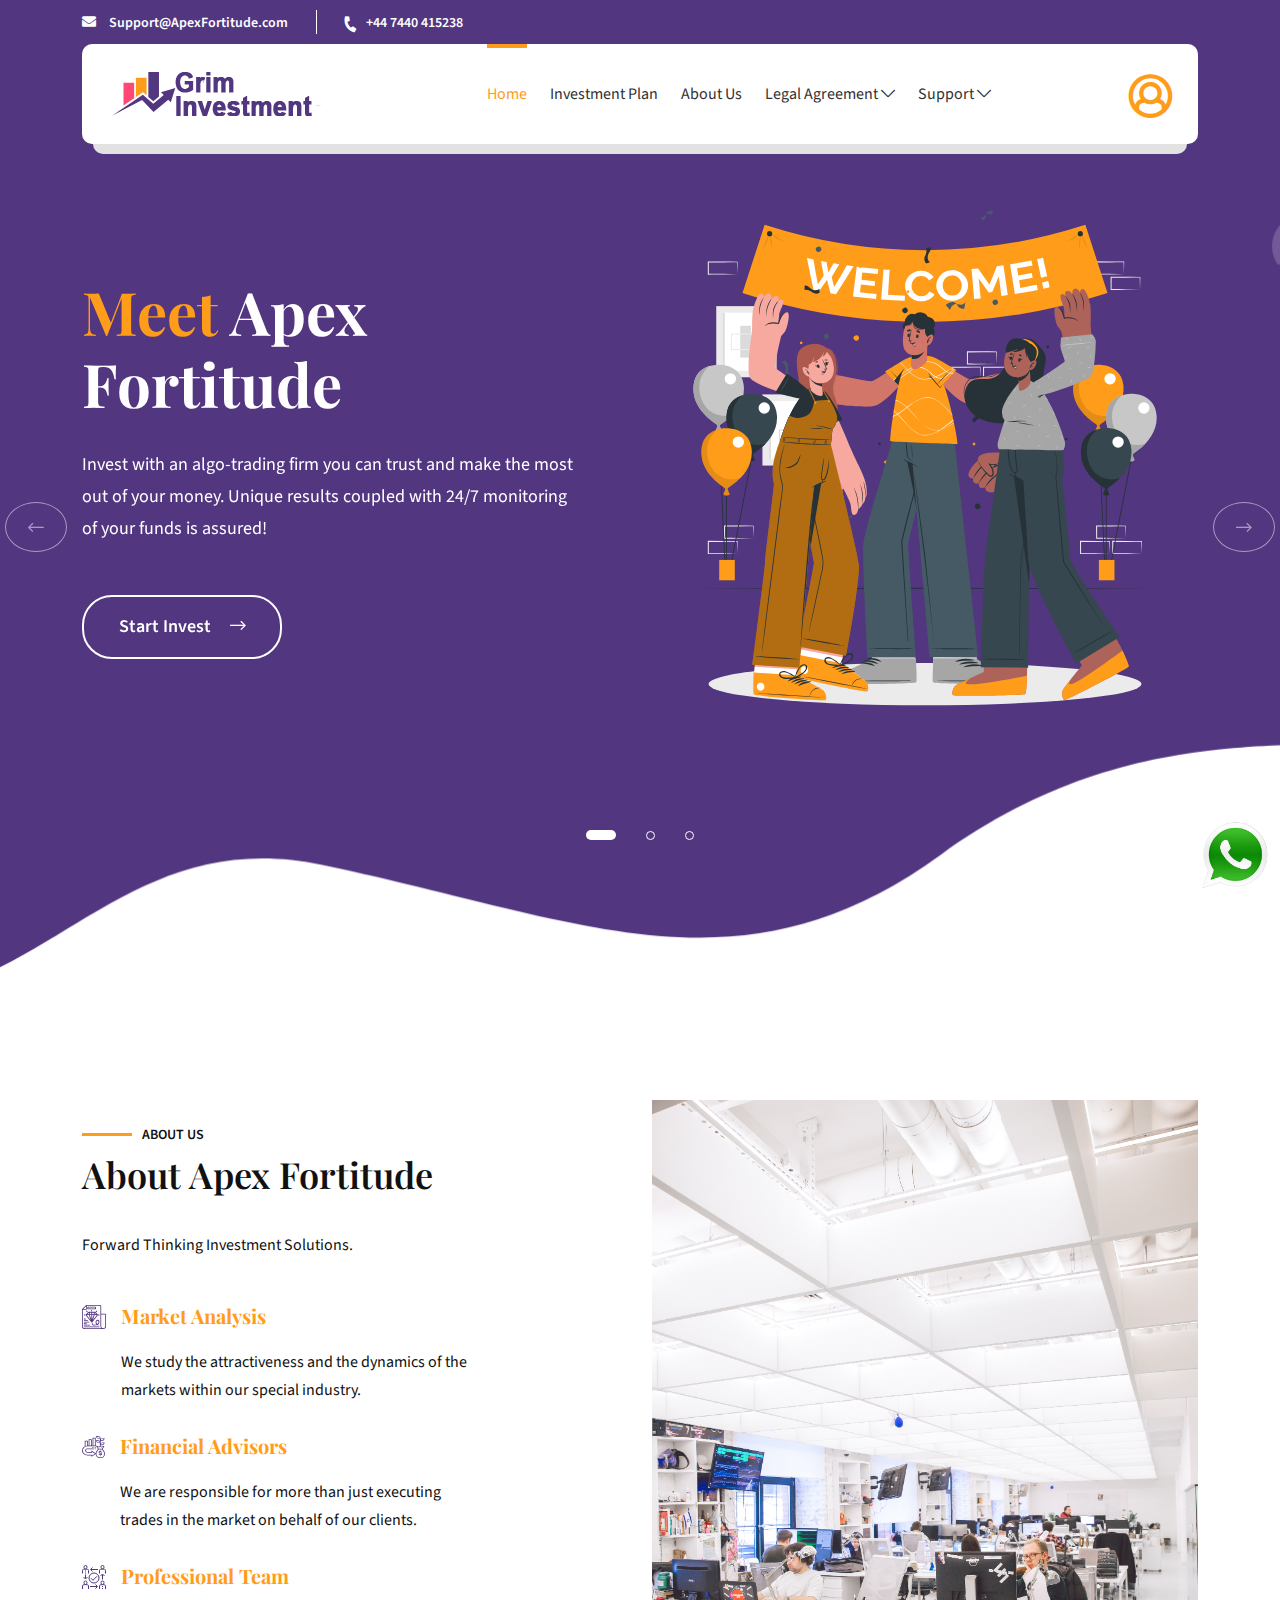
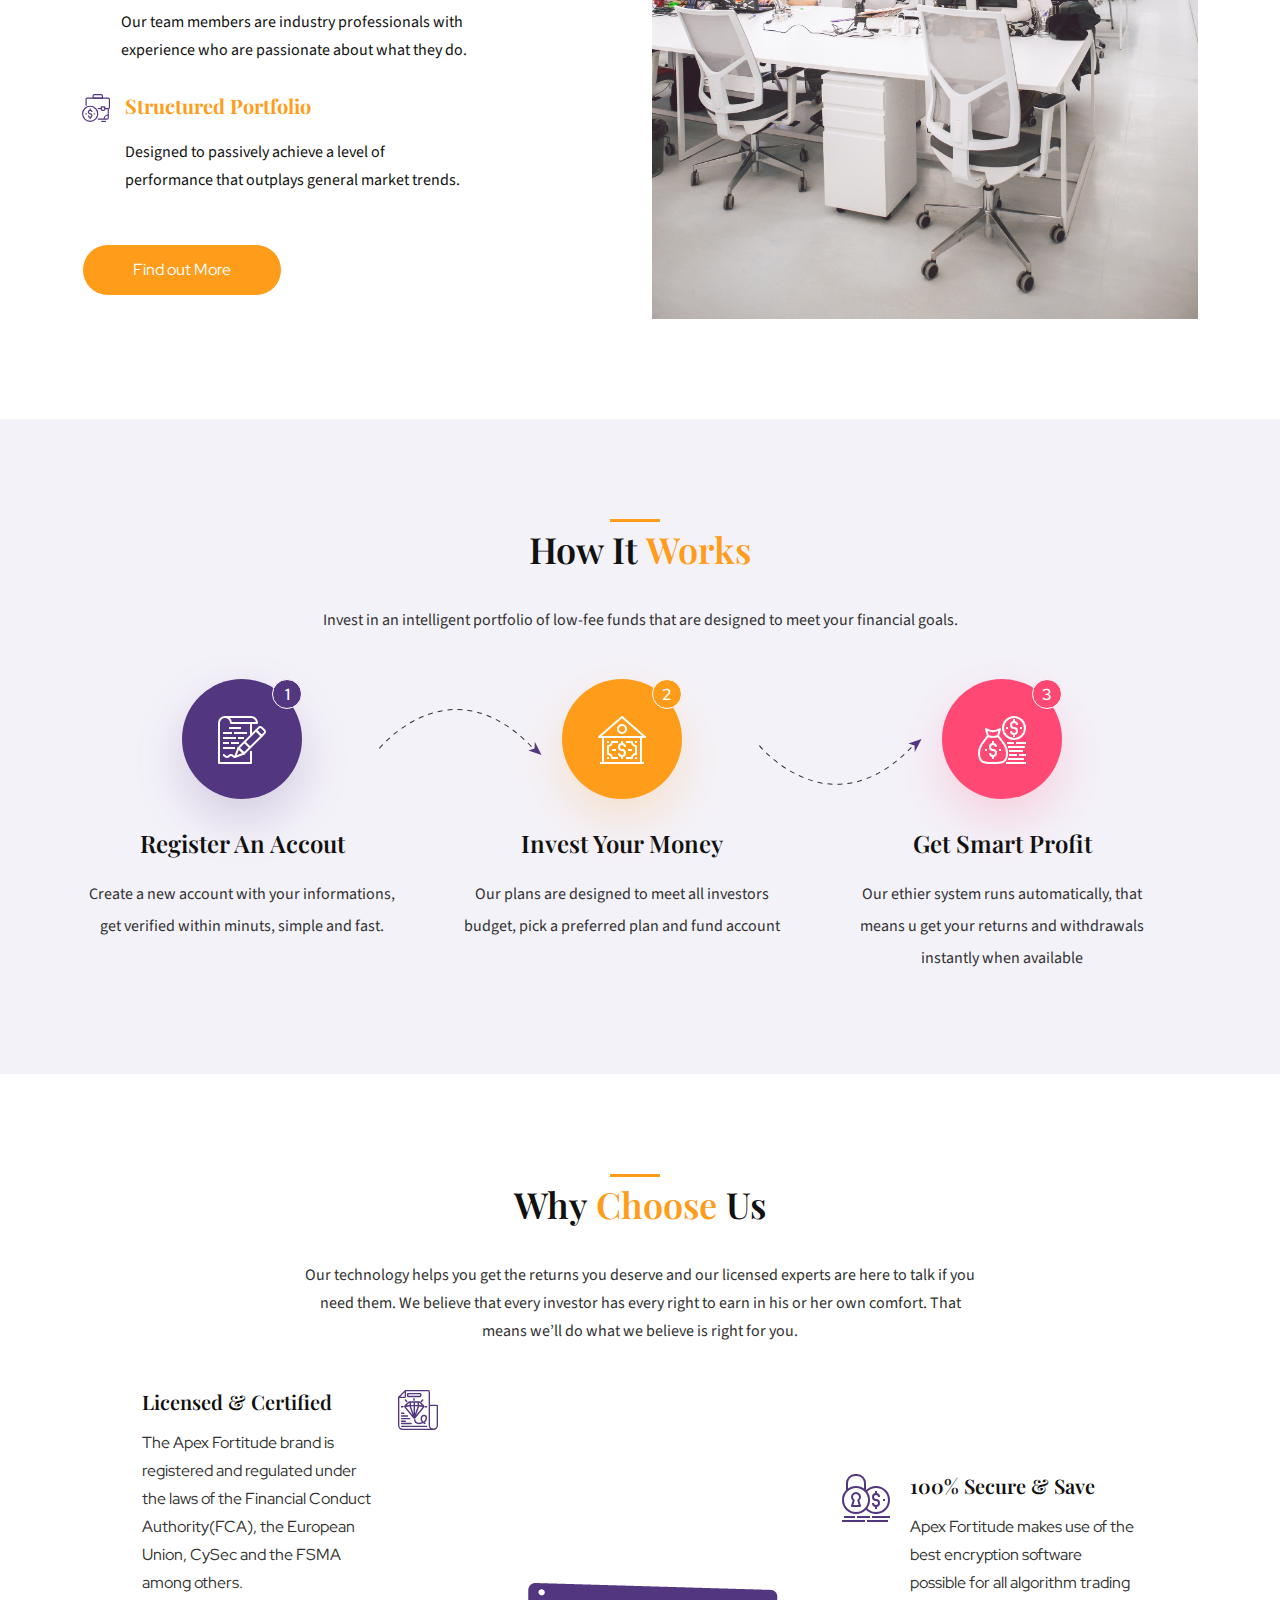
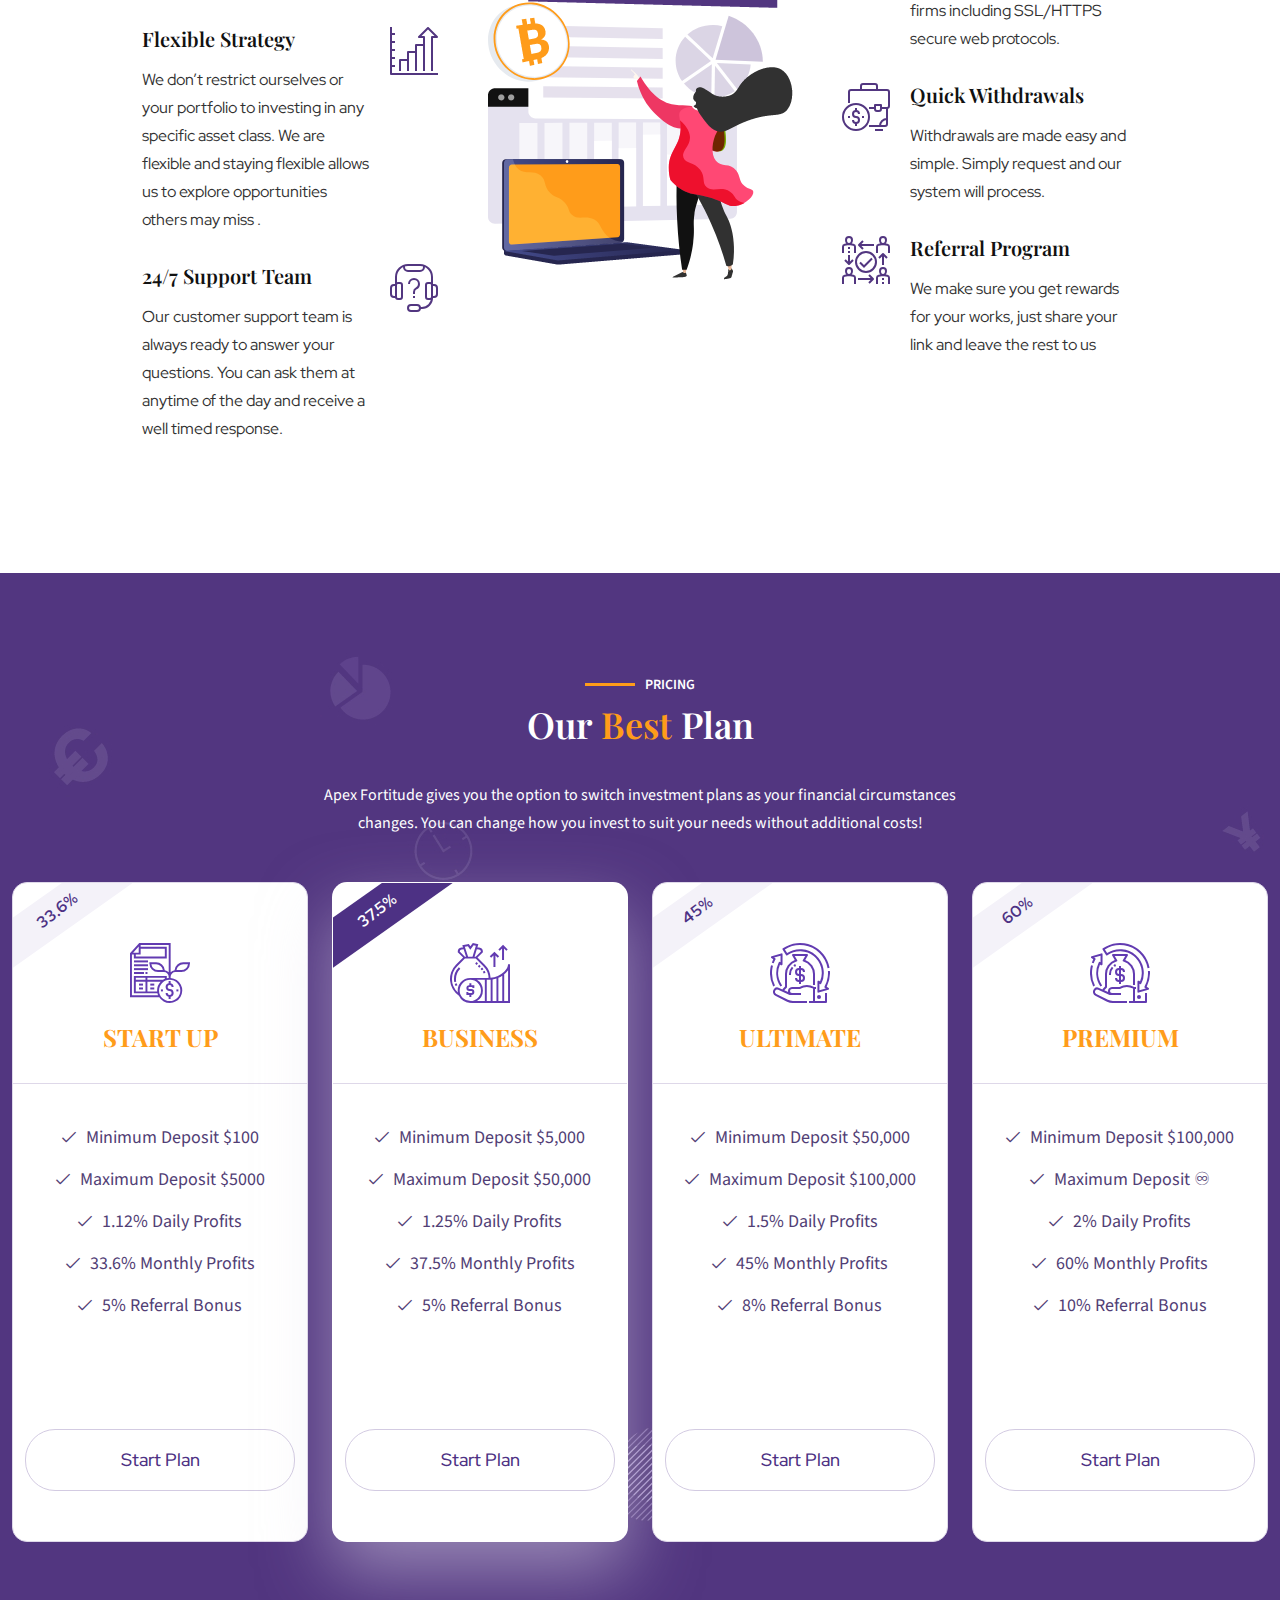
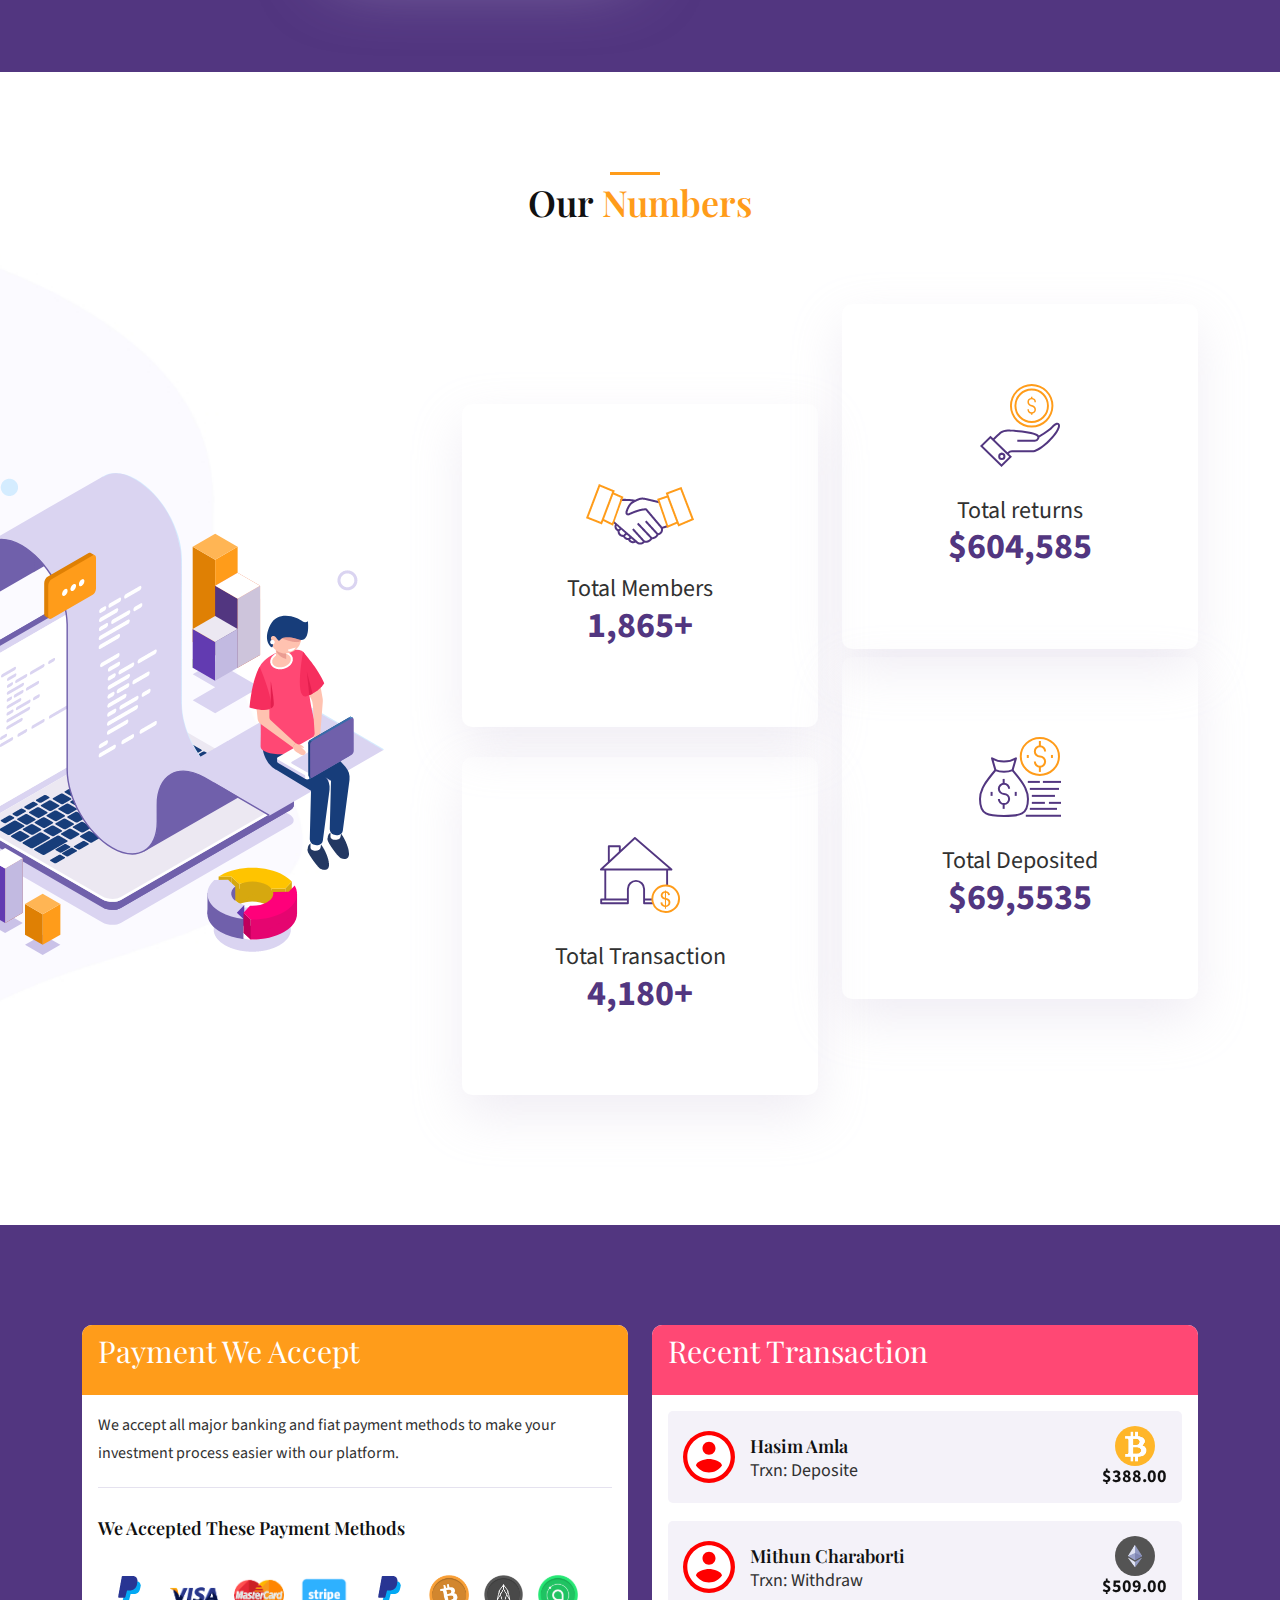
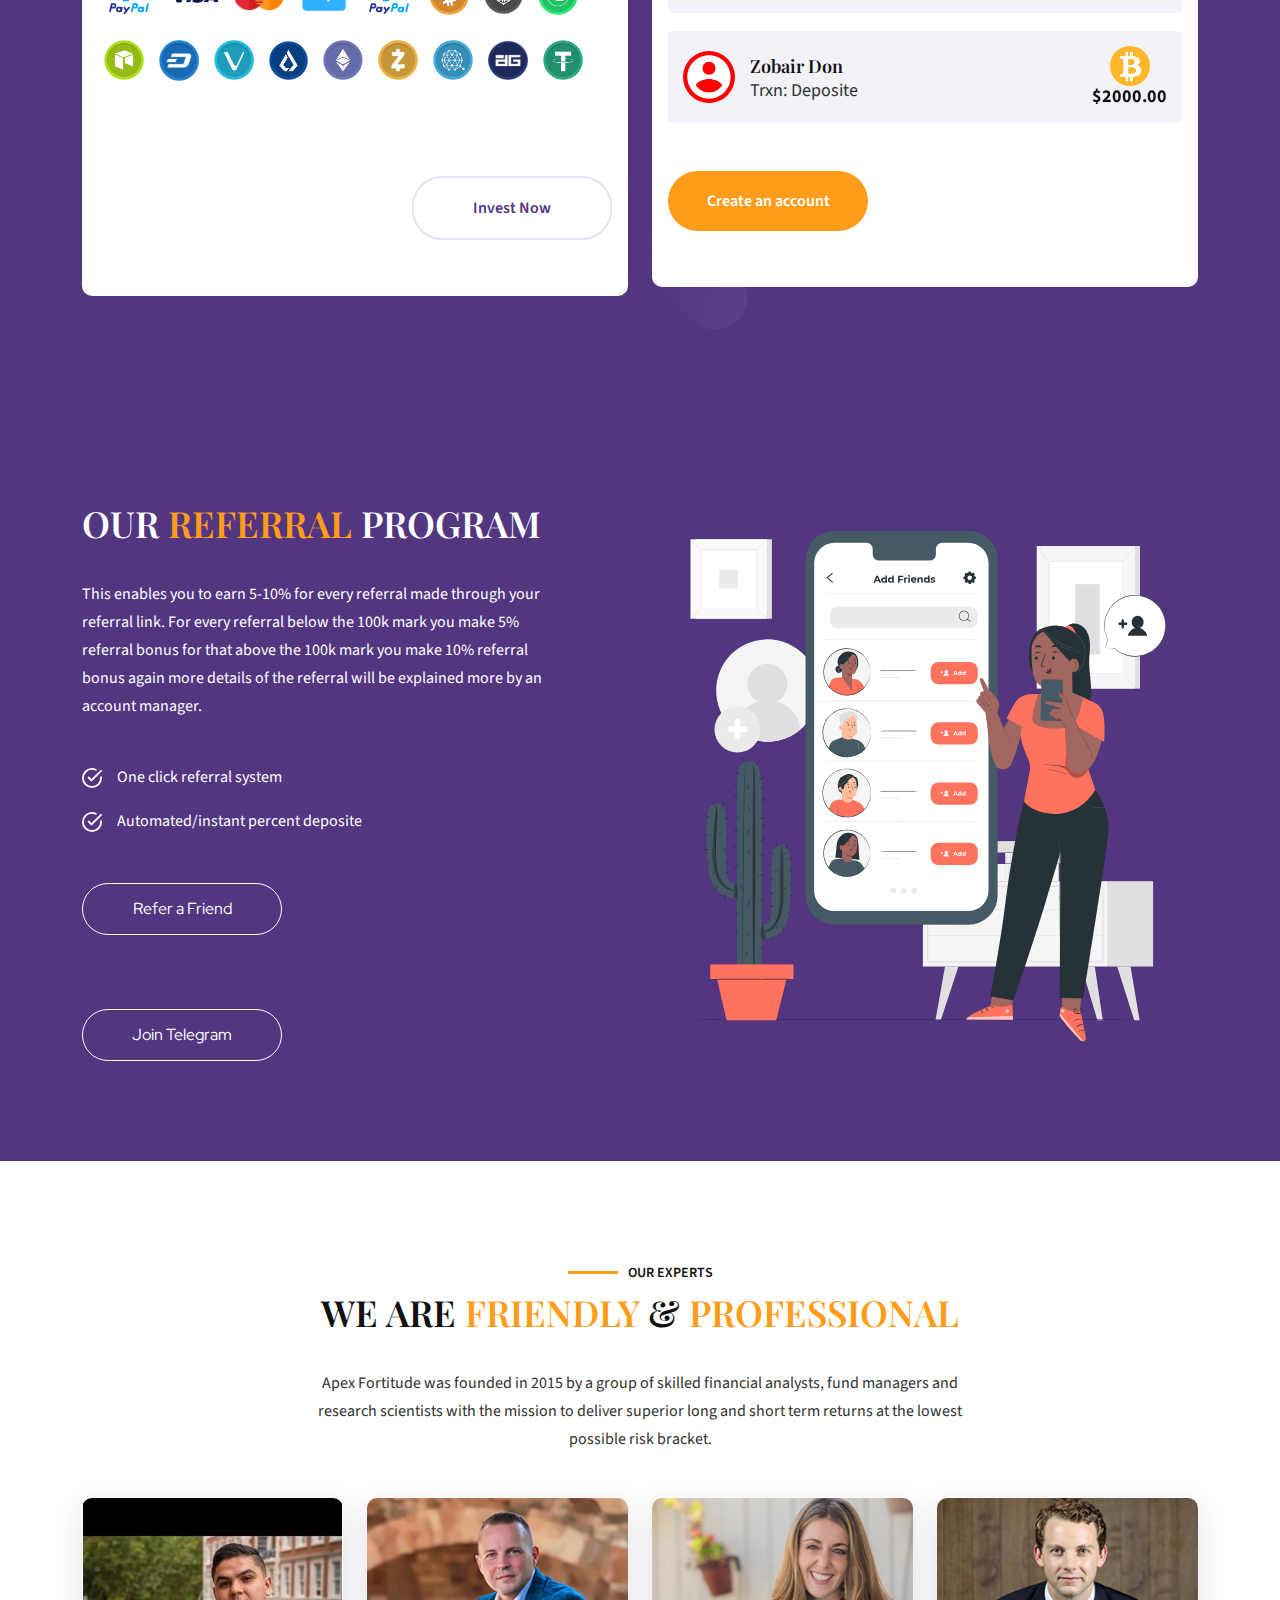
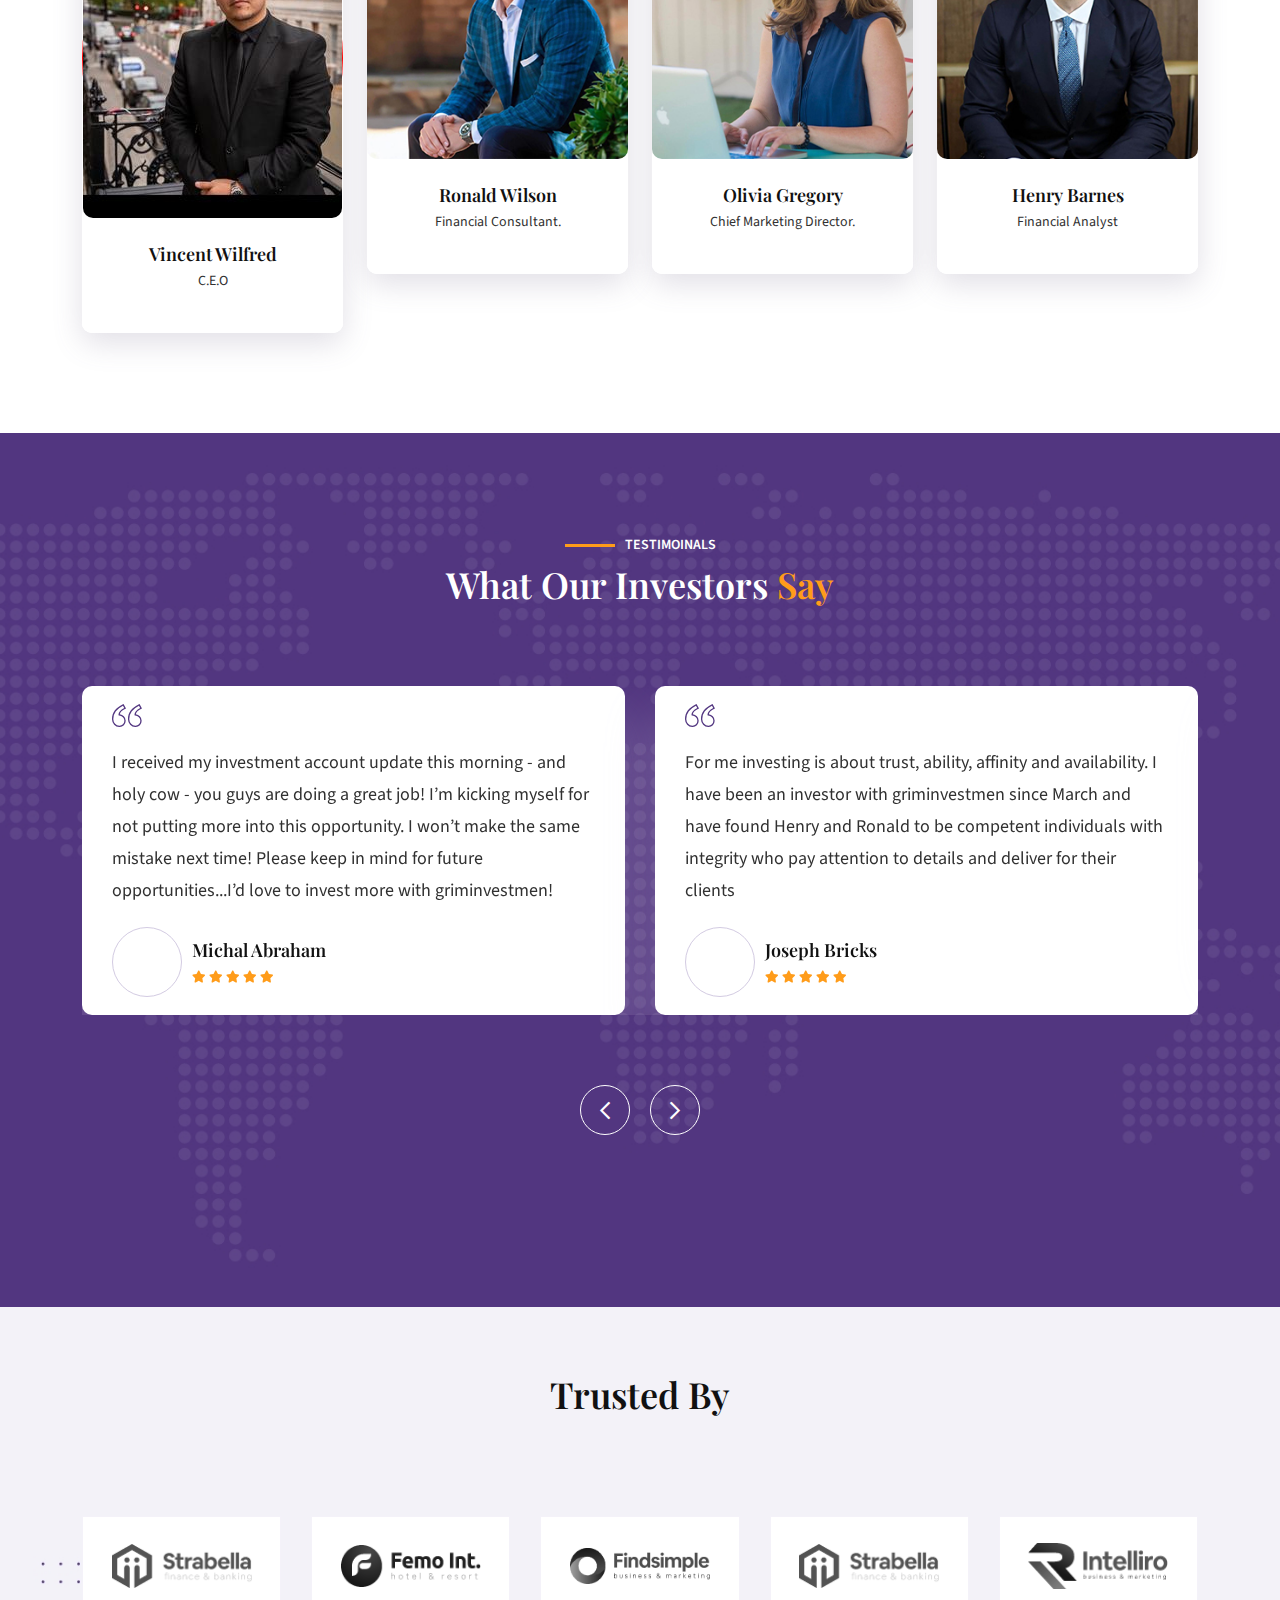
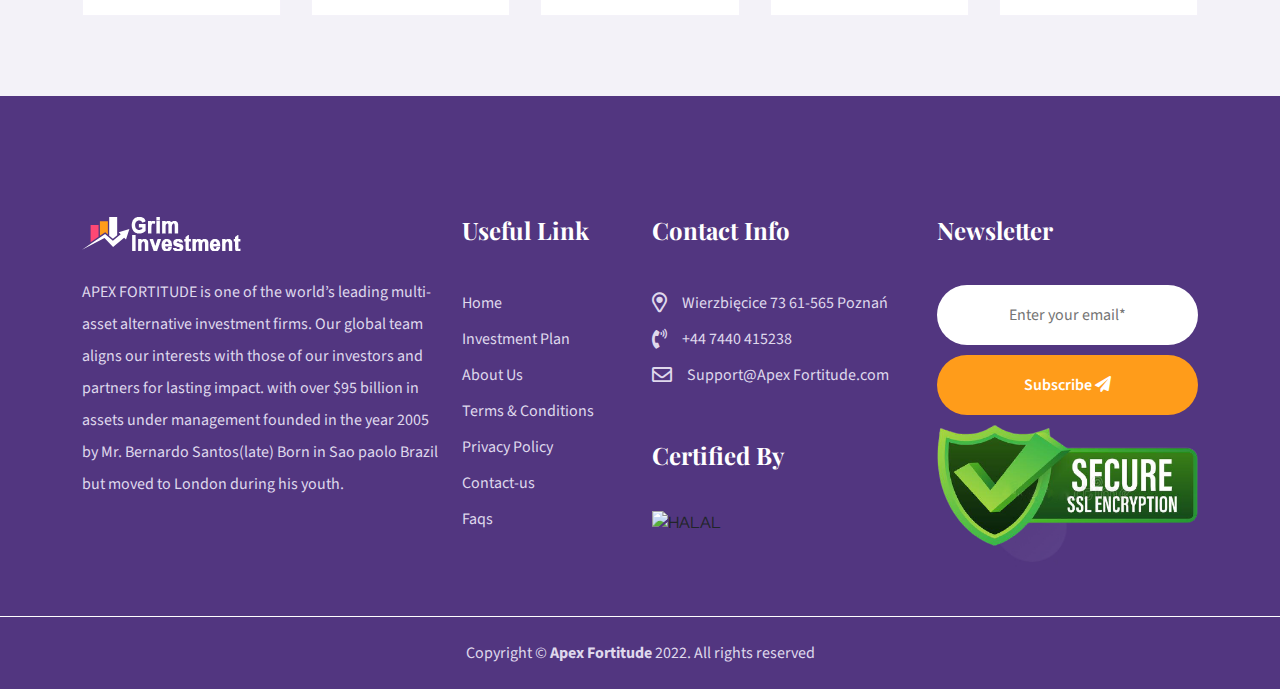
==== commit 4da3f4a7: "update" ====
--- a/index.html
+++ b/index.html
@@ -1264,7 +1264,7 @@
                 </h6>
                 <h2> WE ARE <span class="c-text"> FRIENDLY </span> & <span class="c-text"> PROFESSIONAL</span>
                 </h2>
-                <p>Apex Fortitude was founded in 2017 by a group of skilled financial analysts, fund managers and
+                <p>Apex Fortitude was founded in 2015 by a group of skilled financial analysts, fund managers and
                     research scientists with the mission to deliver superior long and short term returns at the lowest
                     possible risk bracket.</p>
             </div>
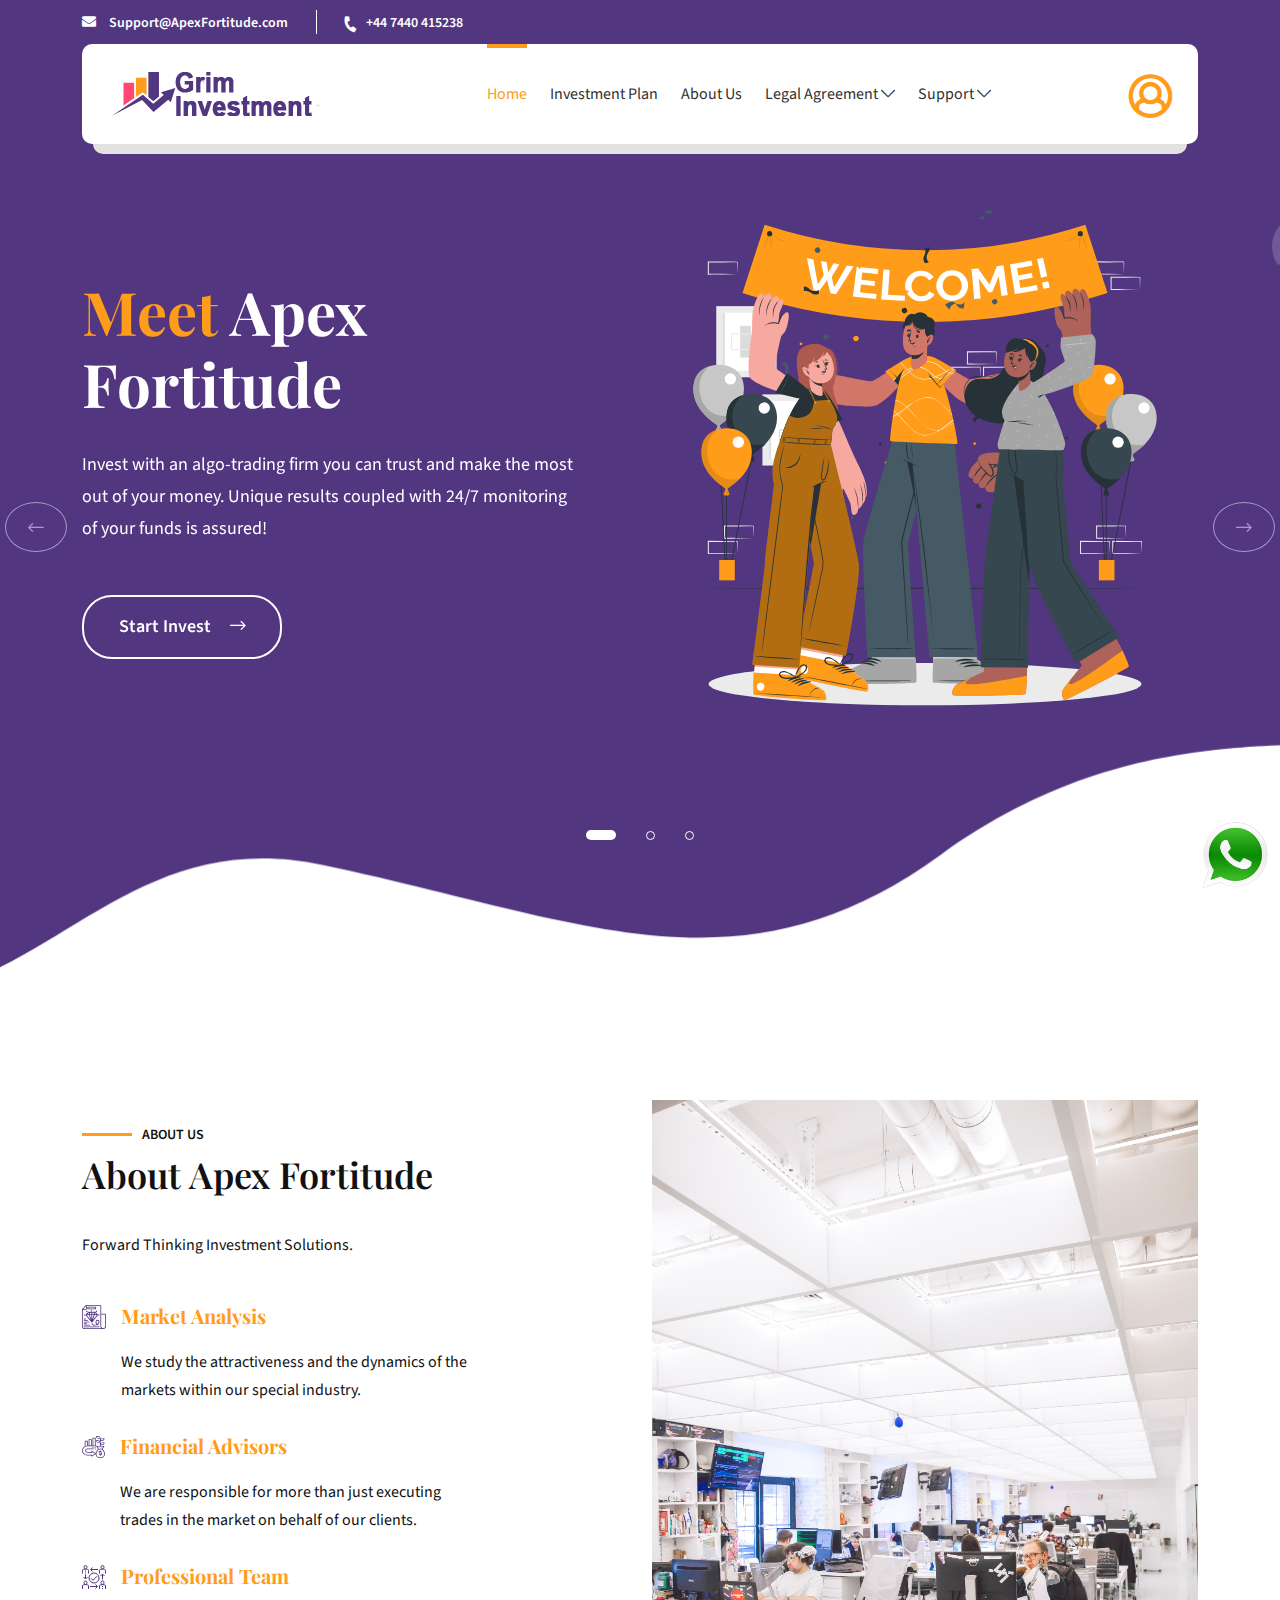
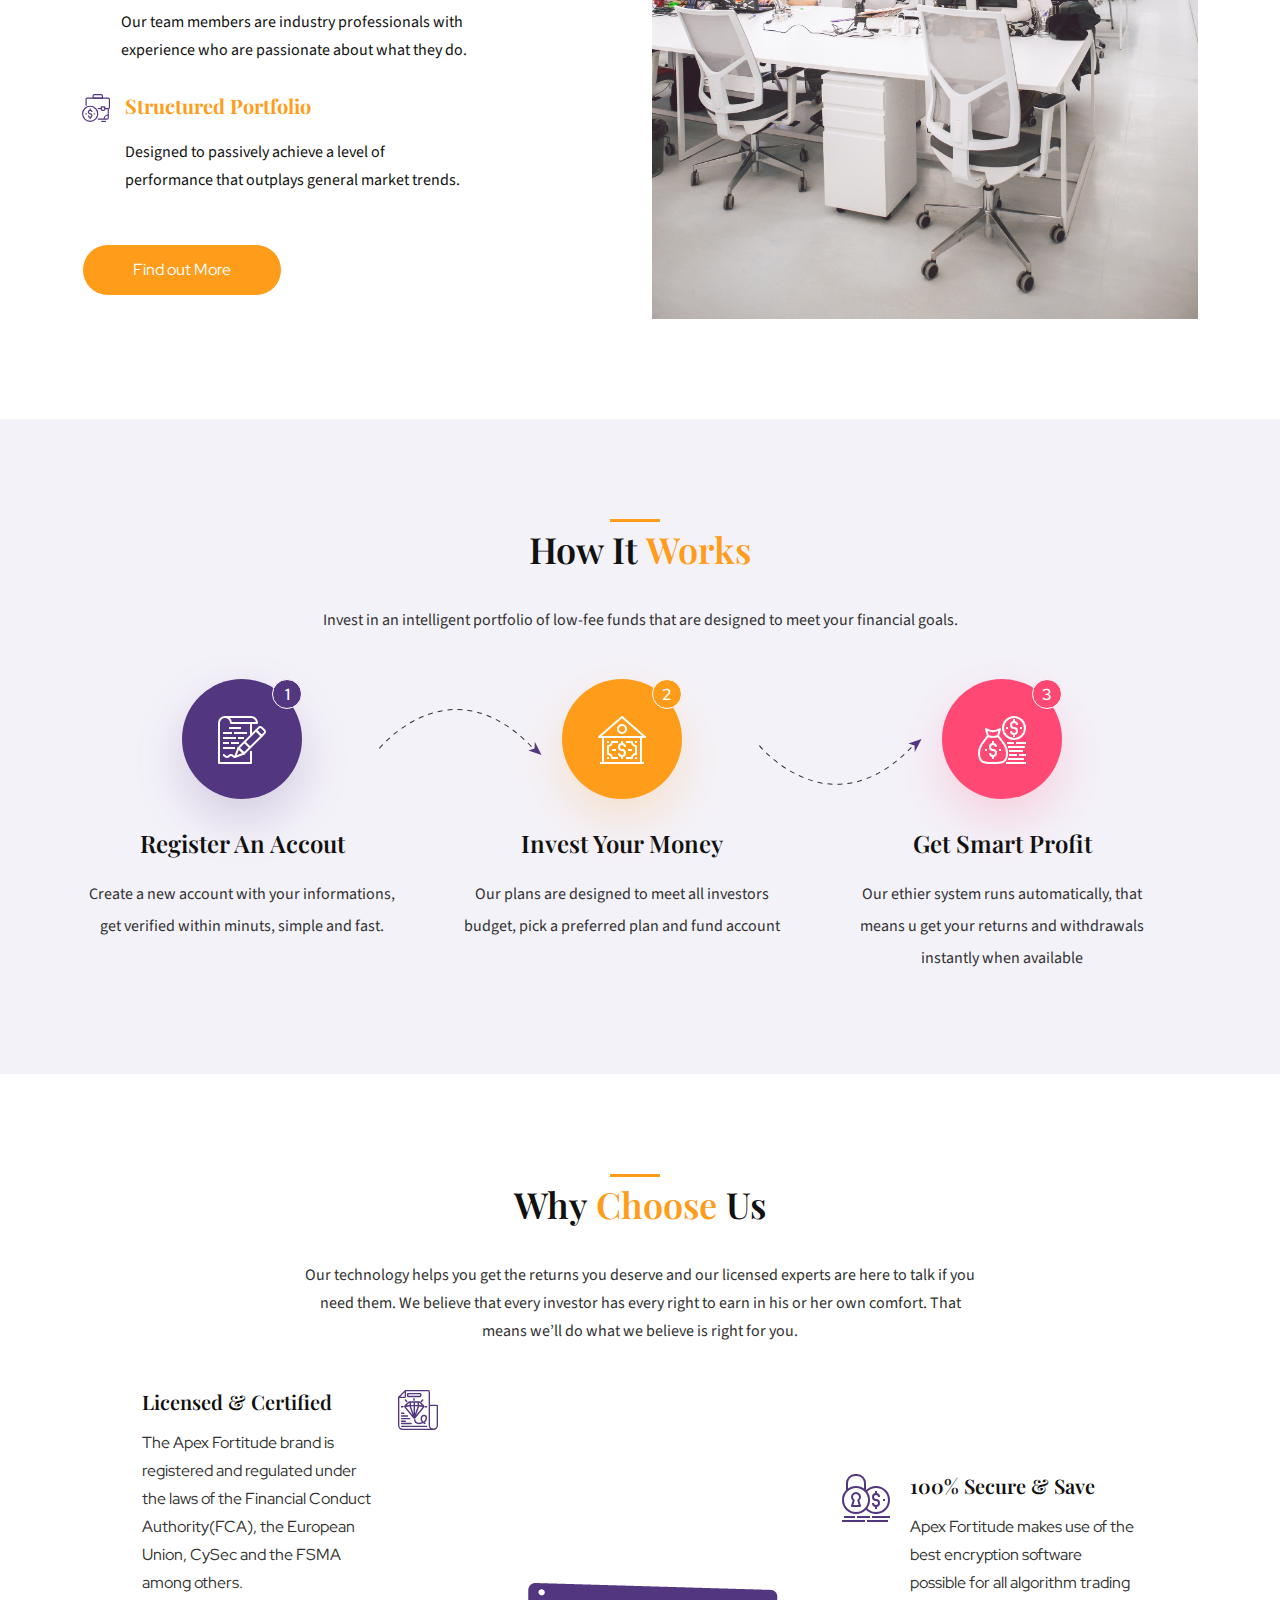
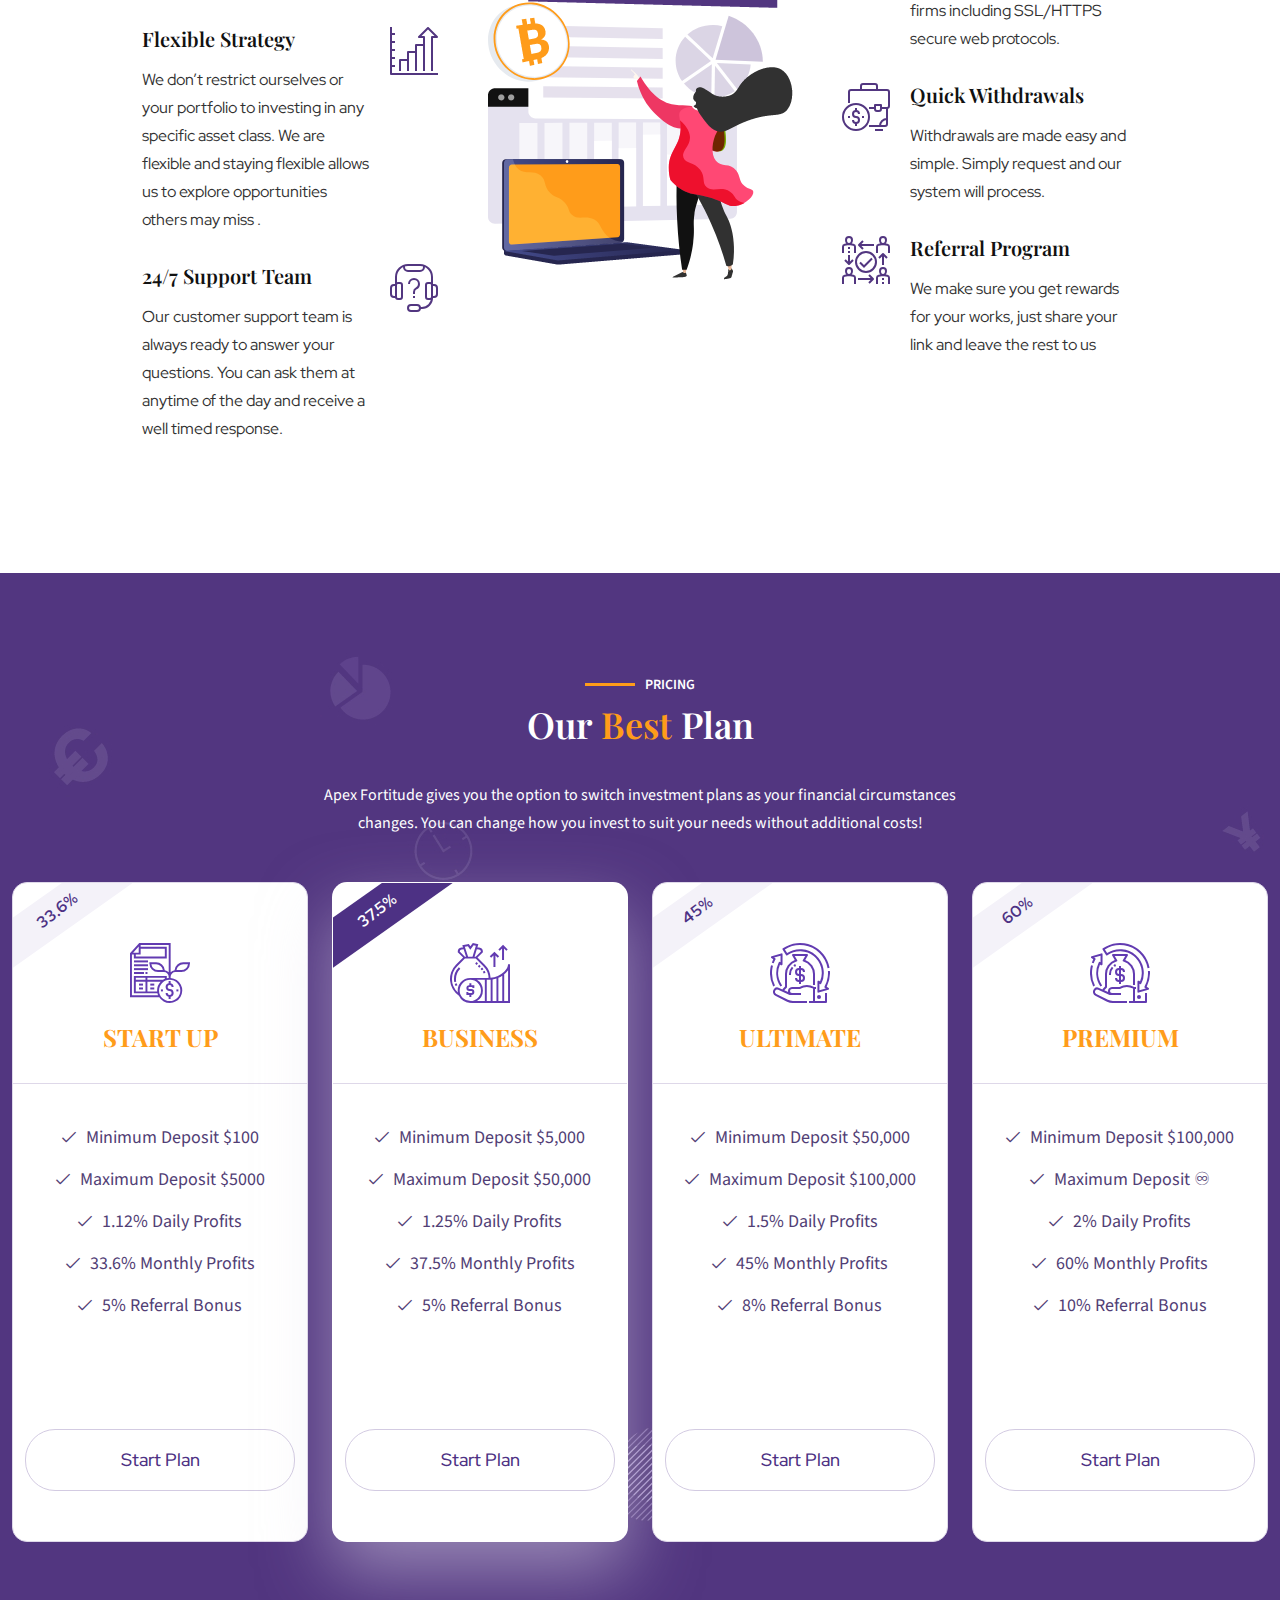
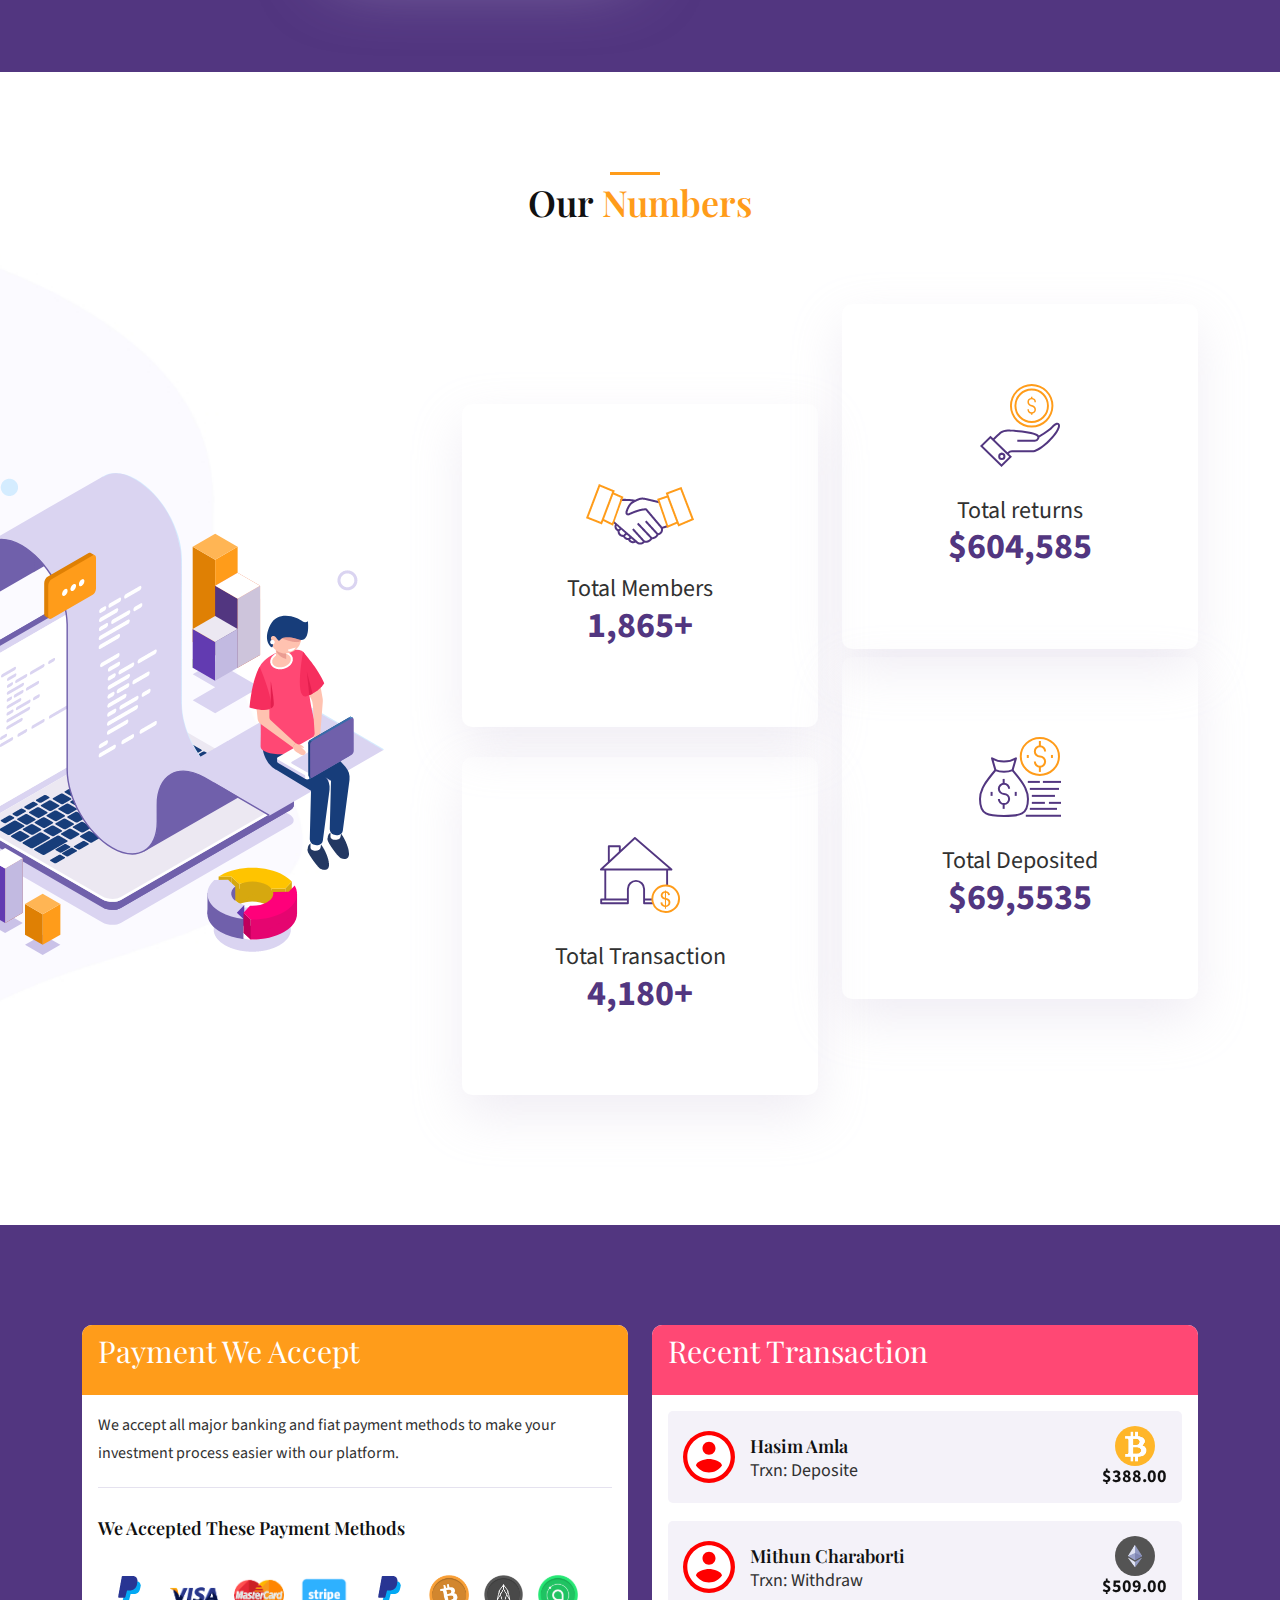
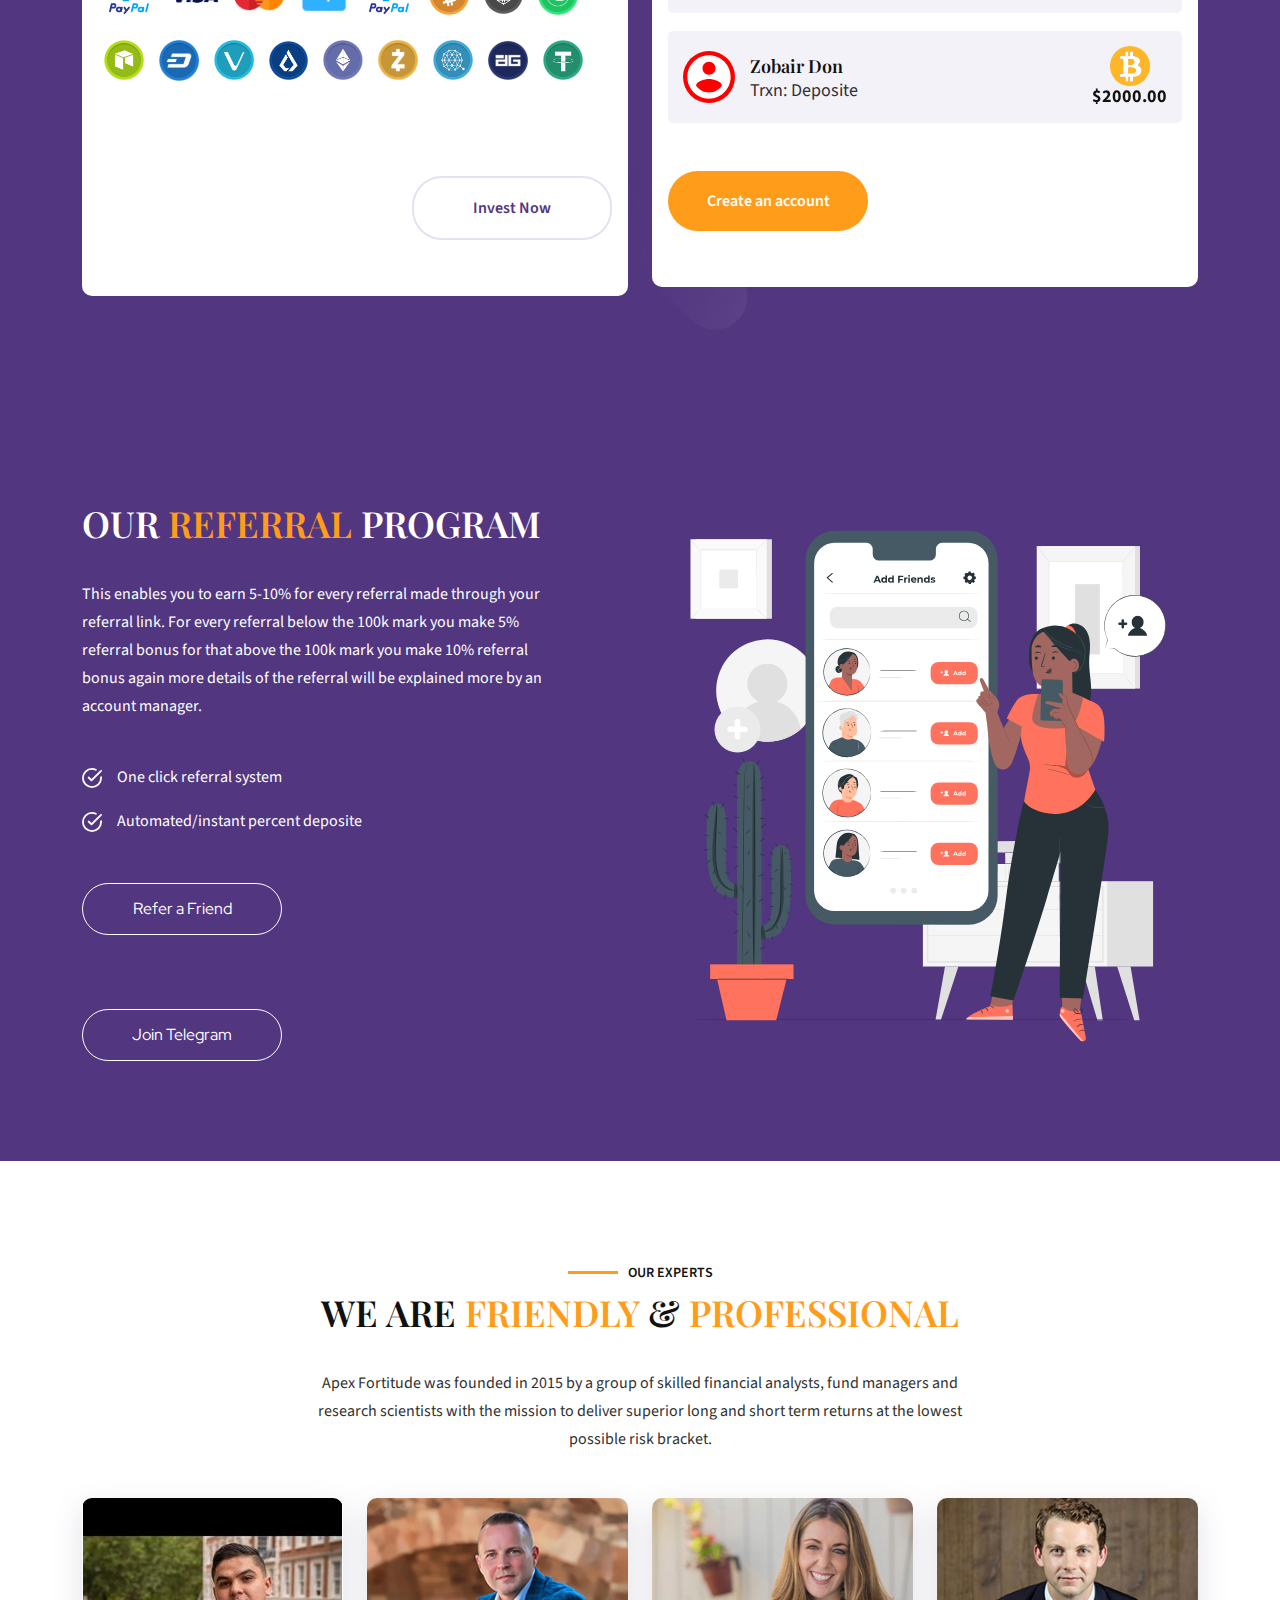
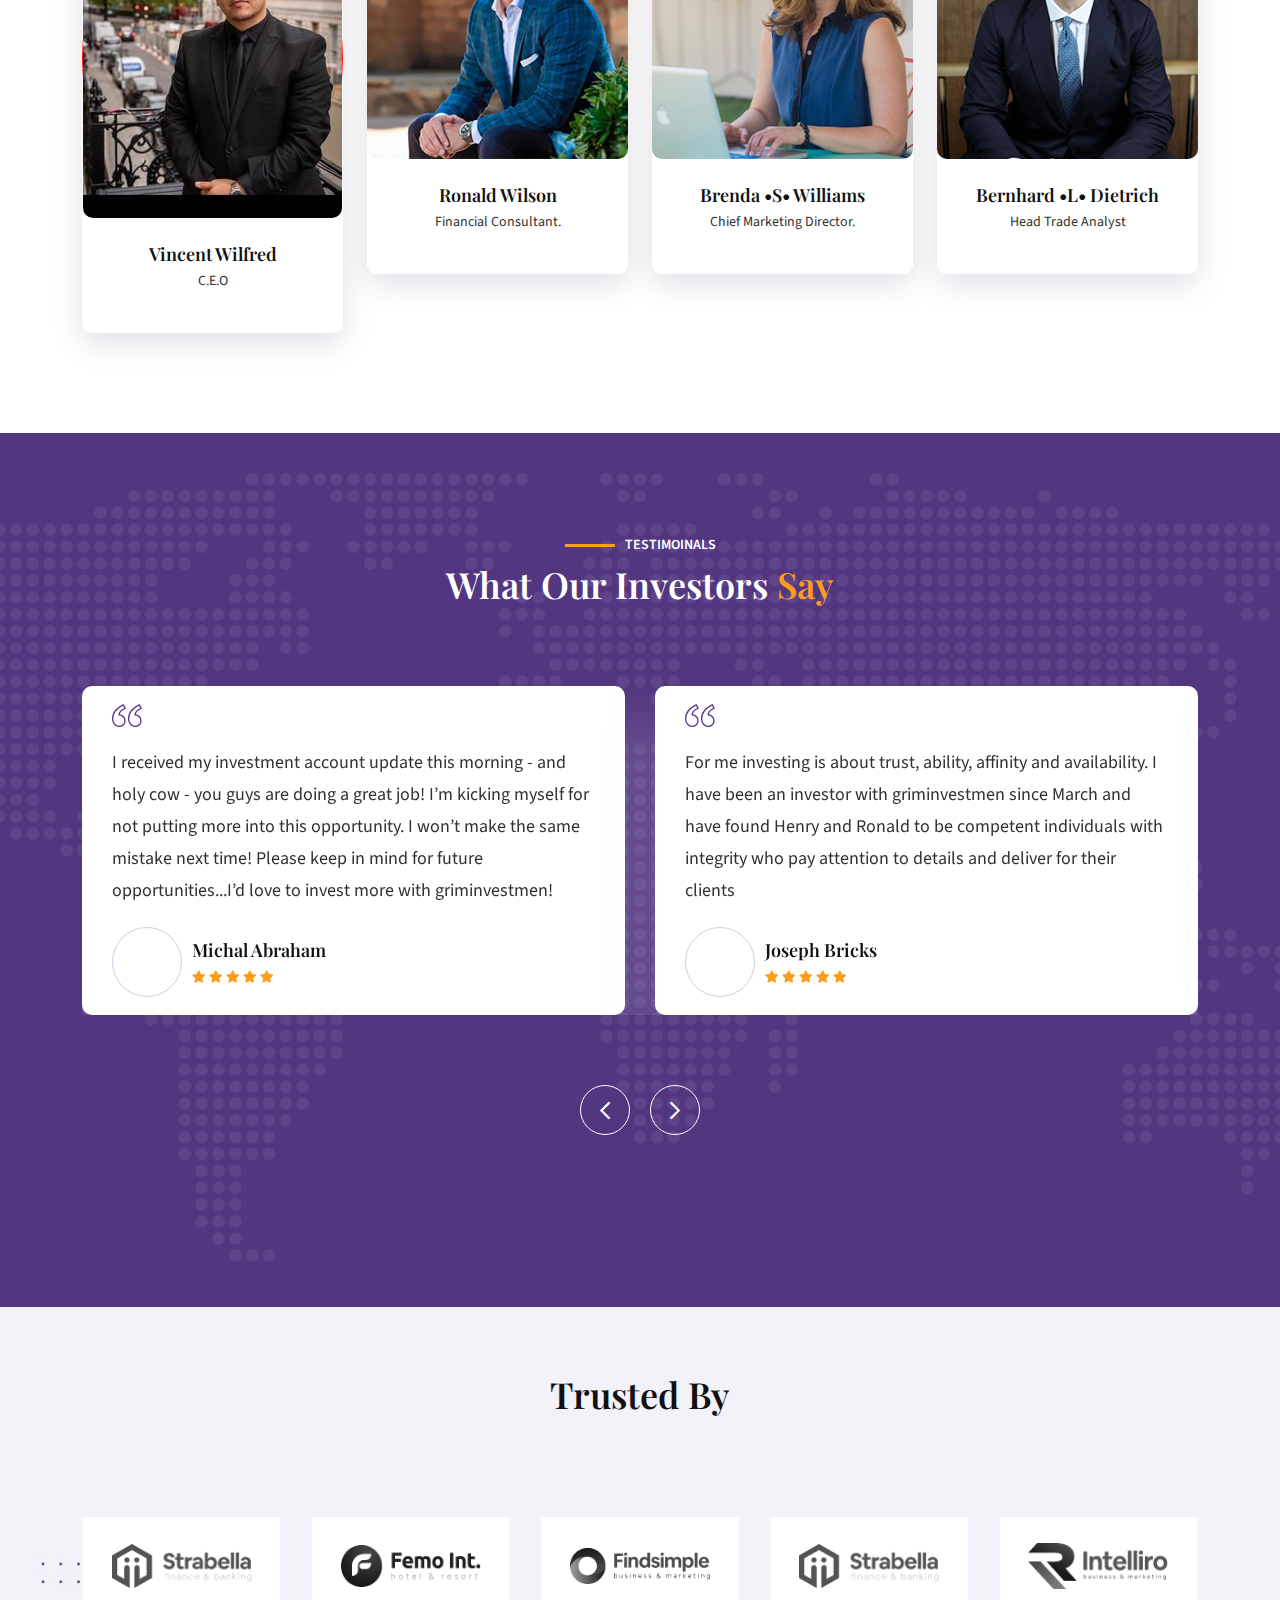
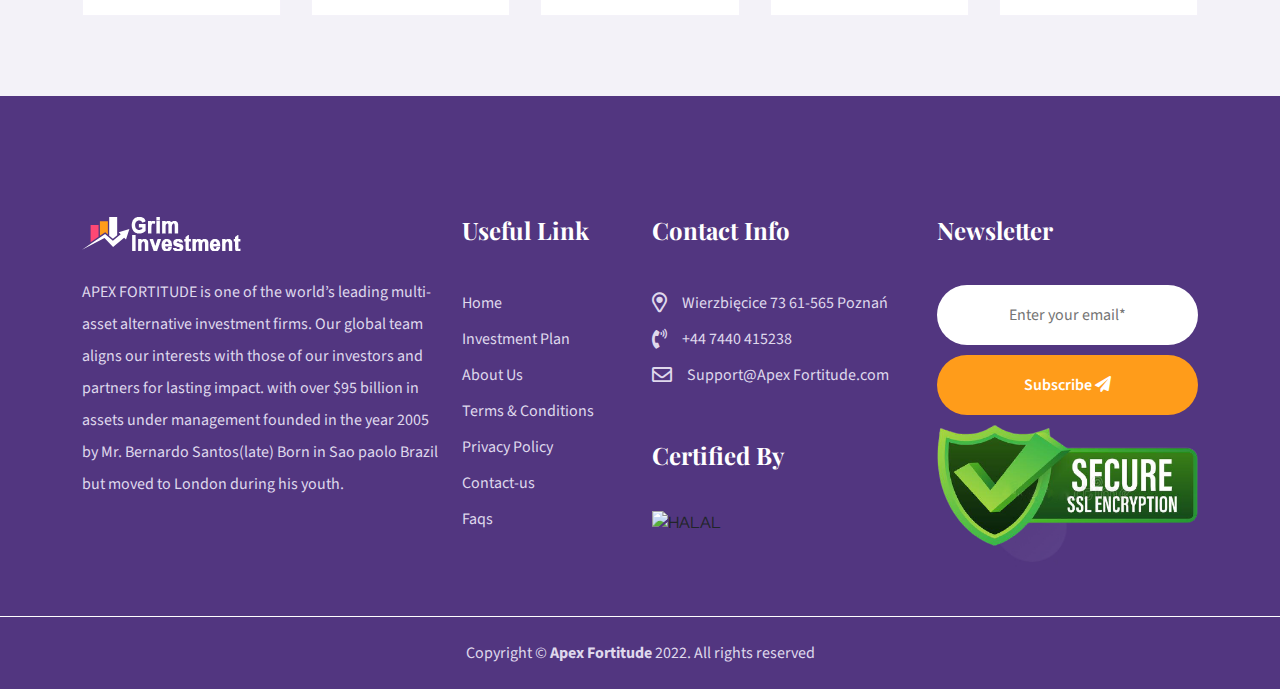
==== commit 6979be0b: "update" ====
--- a/index.html
+++ b/index.html
@@ -1308,7 +1308,8 @@
                                 <img src="images/item03.jpg" alt="img">
                             </div>
                             <div class="card-body">
-                                <h3>Olivia Gregory
+                                <h3>
+                                    Brenda •S• Williams
                                 </h3>
                                 <p>Chief Marketing Director.
                                 </p>
@@ -1324,9 +1325,9 @@
                                 <img src="images/item04.jpg" alt="img">
                             </div>
                             <div class="card-body">
-                                <h3>Henry Barnes
+                                <h3>Bernhard •L• Dietrich
                                 </h3>
-                                <p>Financial Analyst
+                                <p>Head Trade Analyst
                                 </p>
 
                             </div>
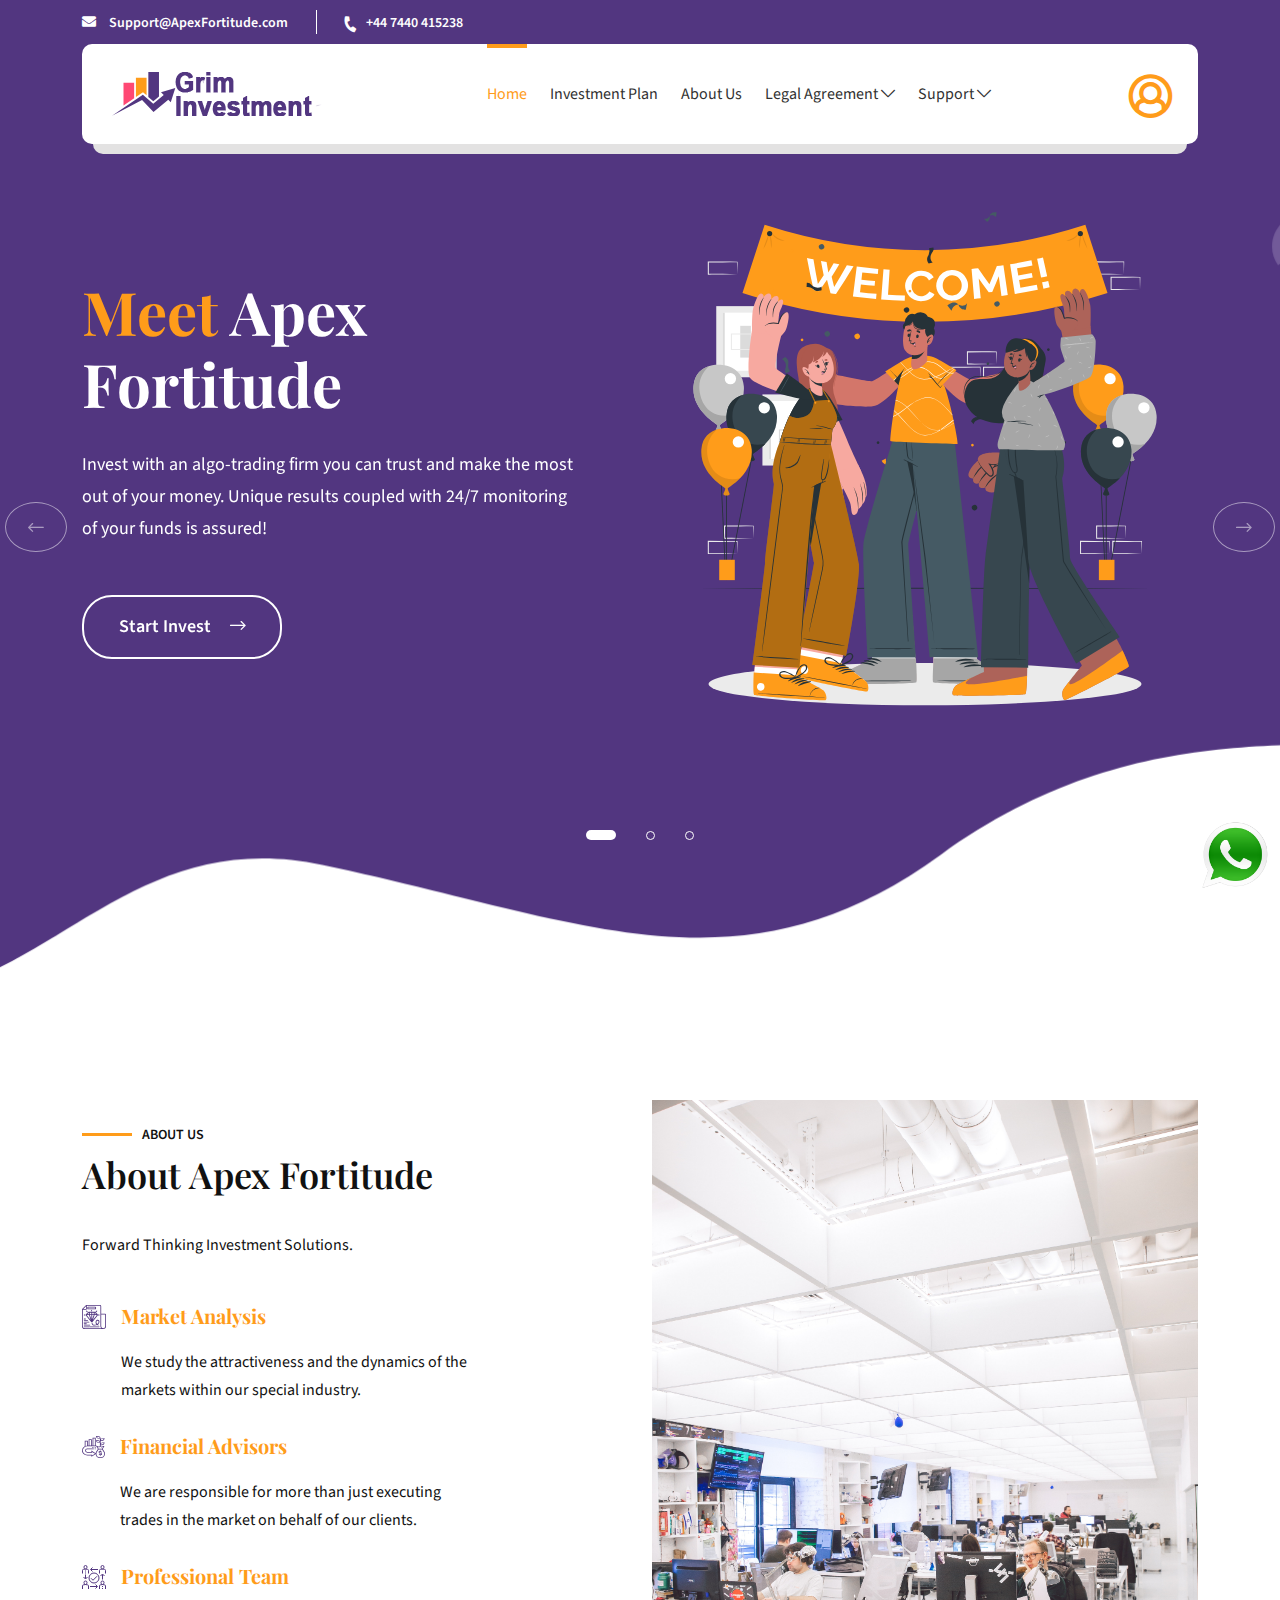
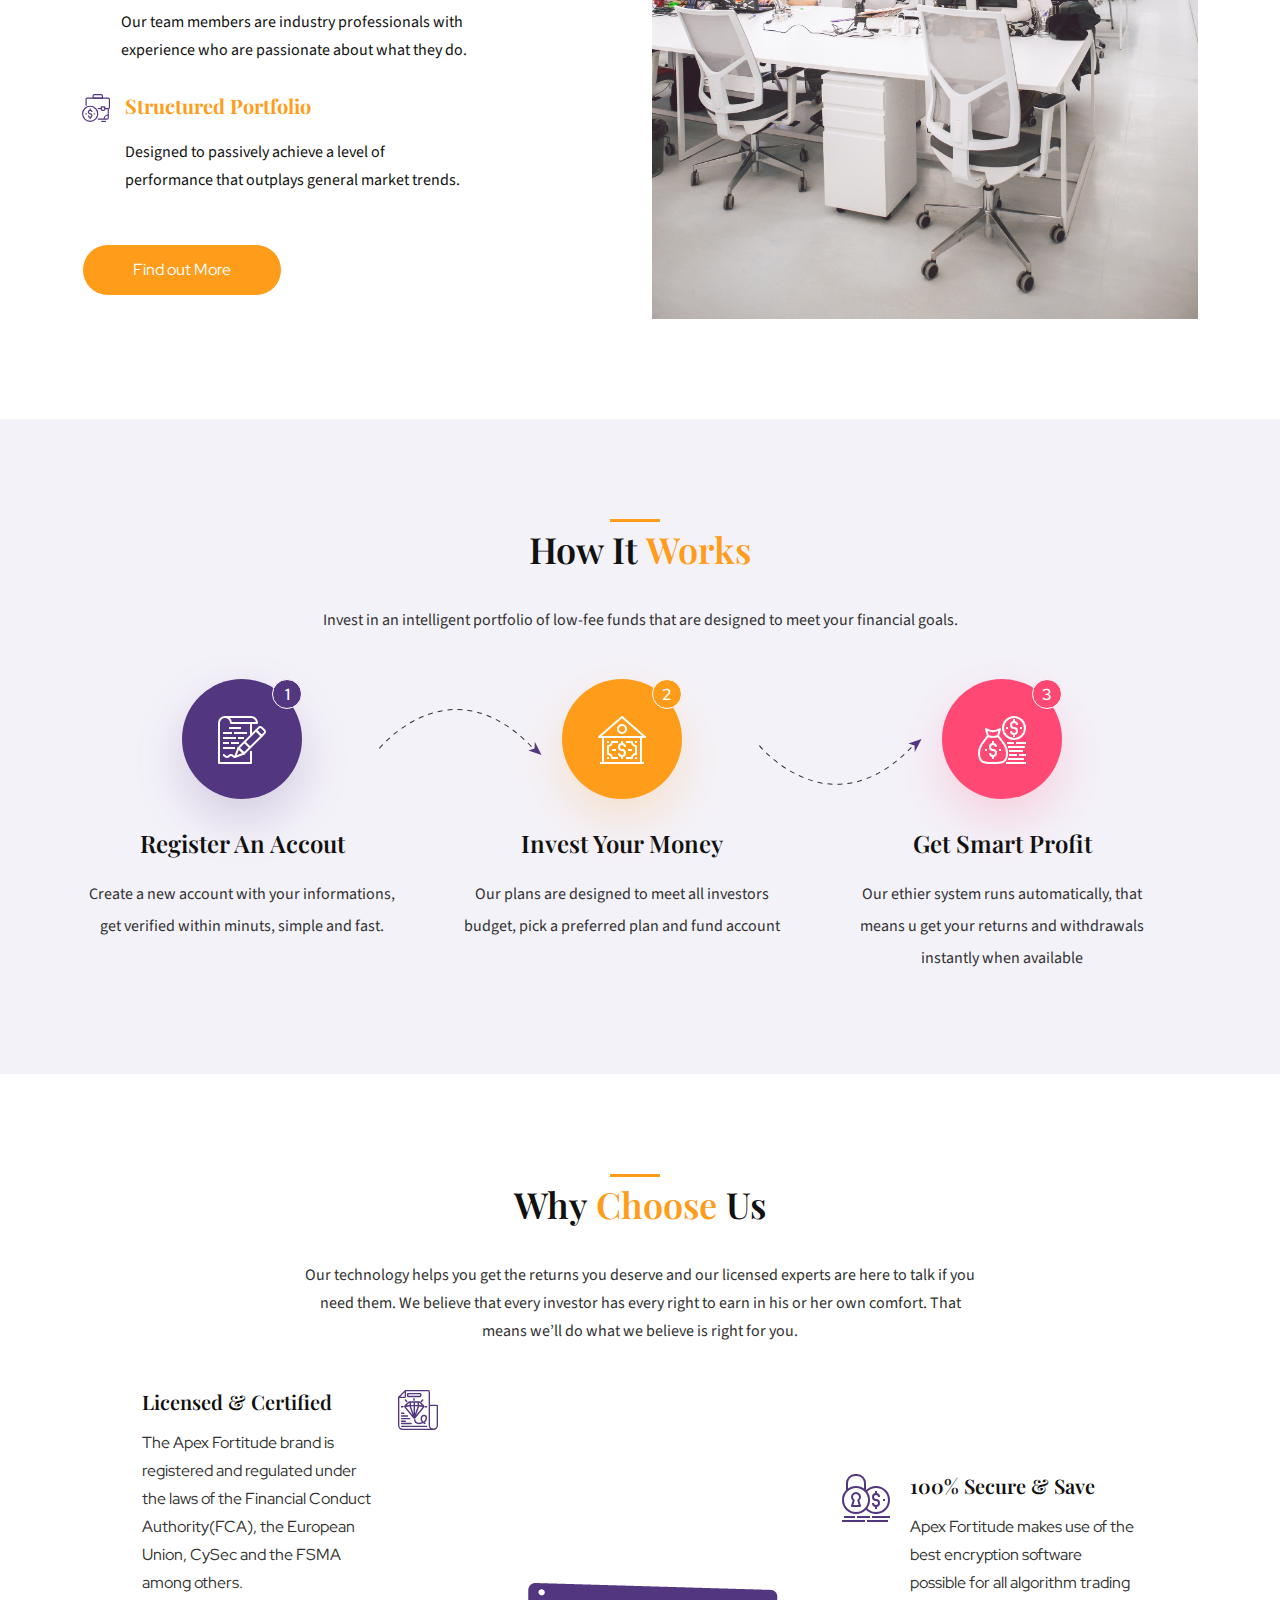
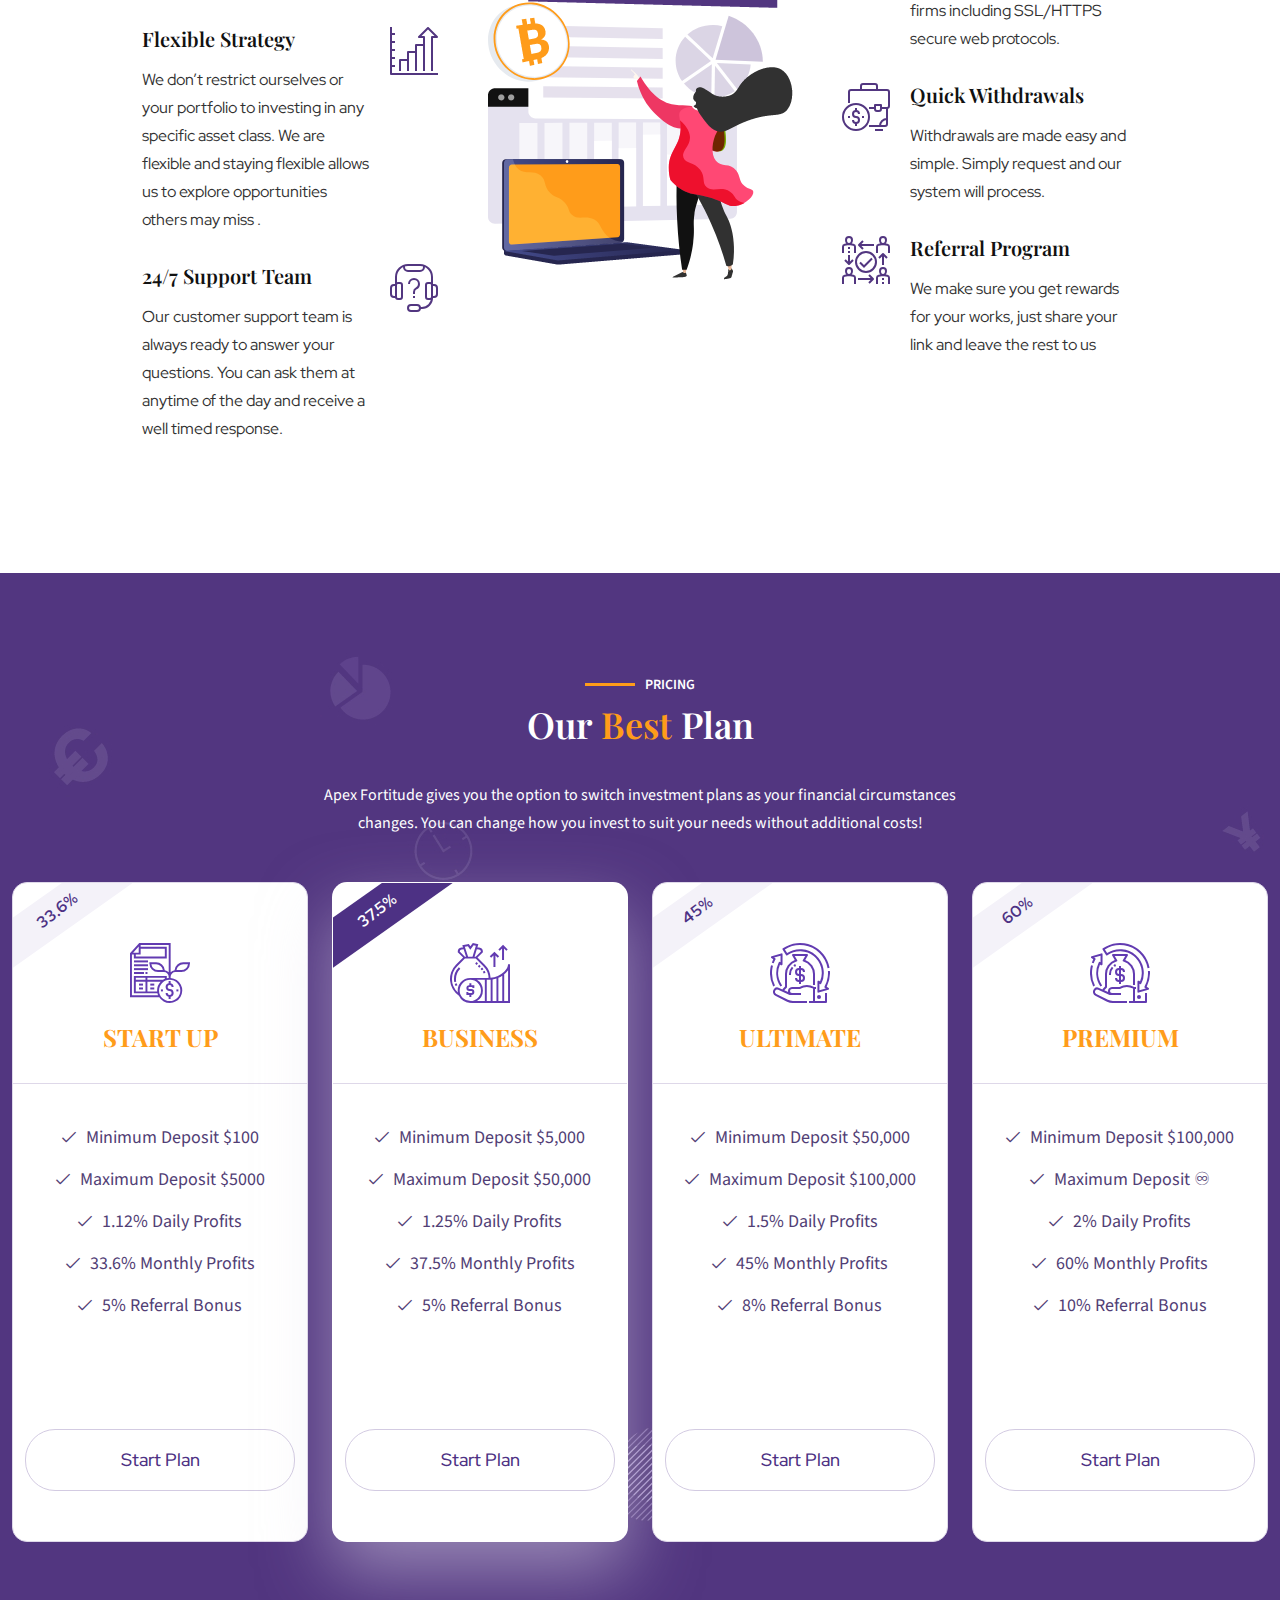
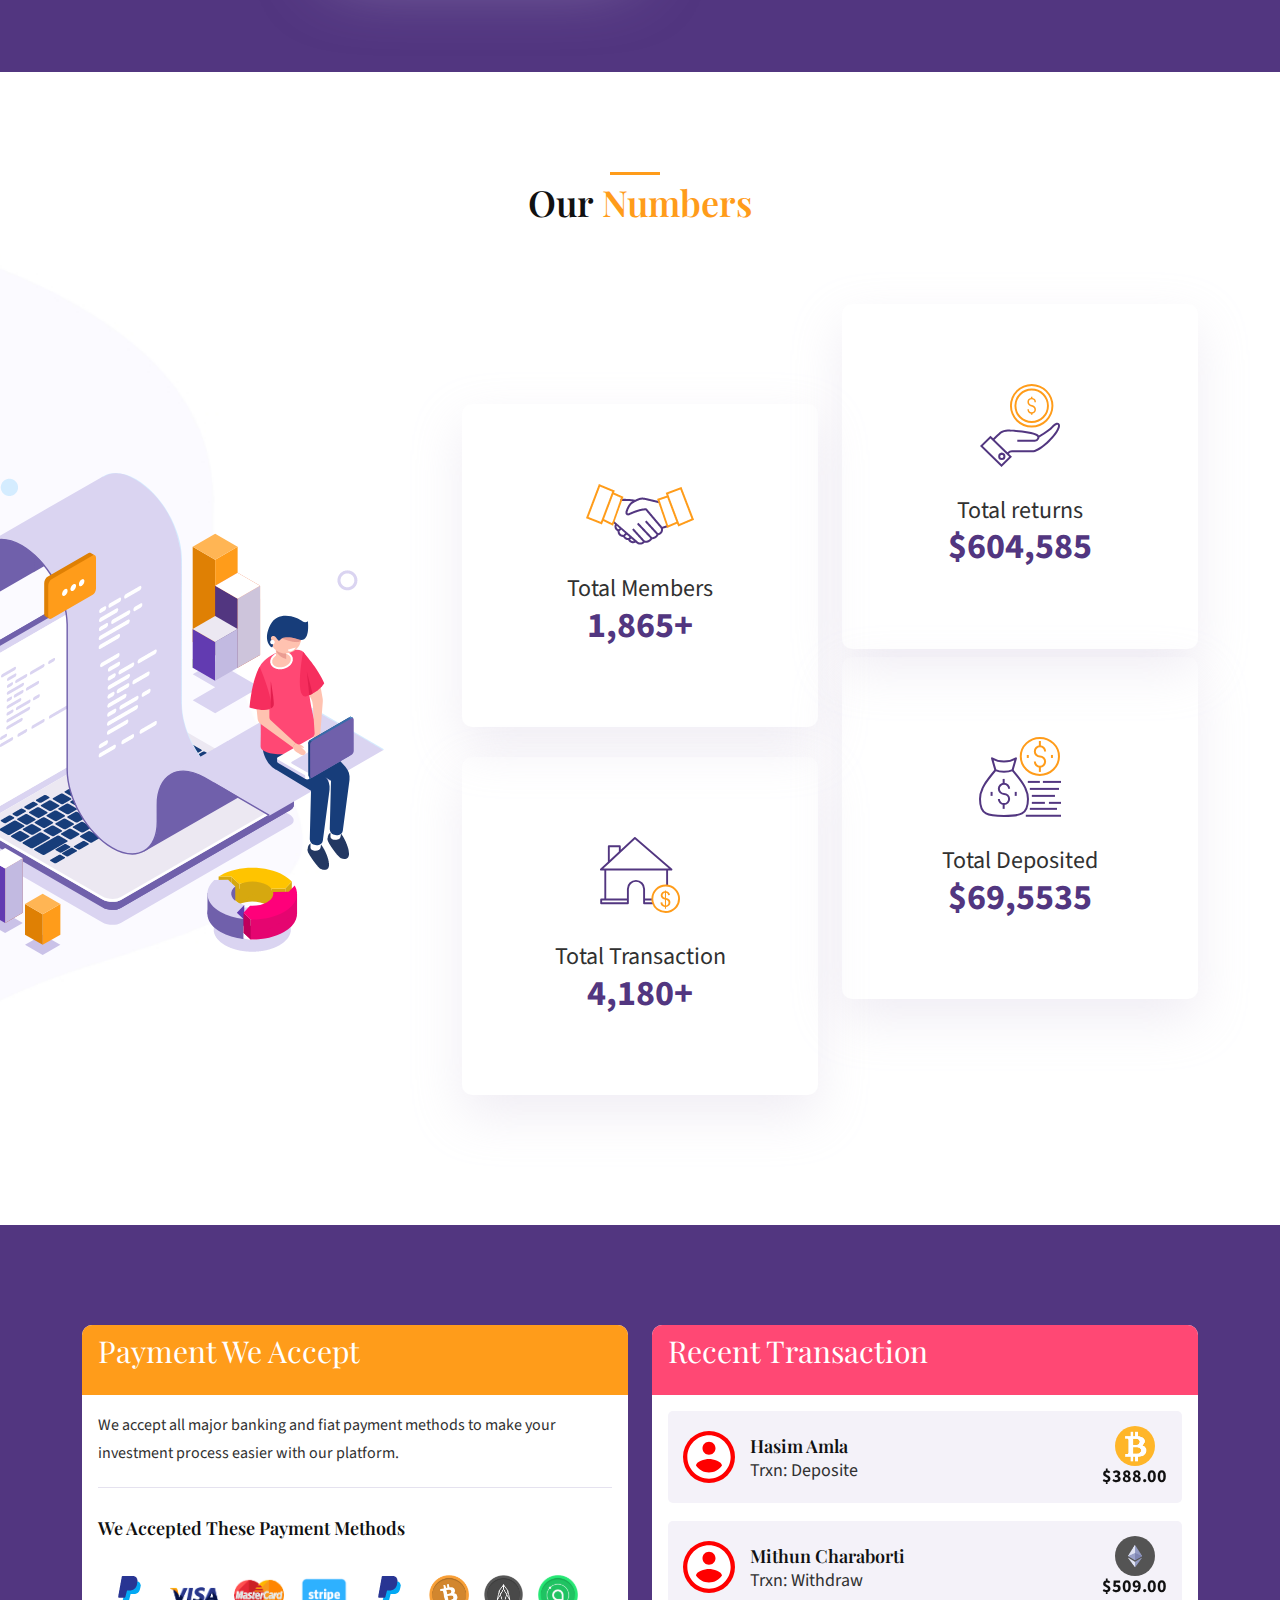
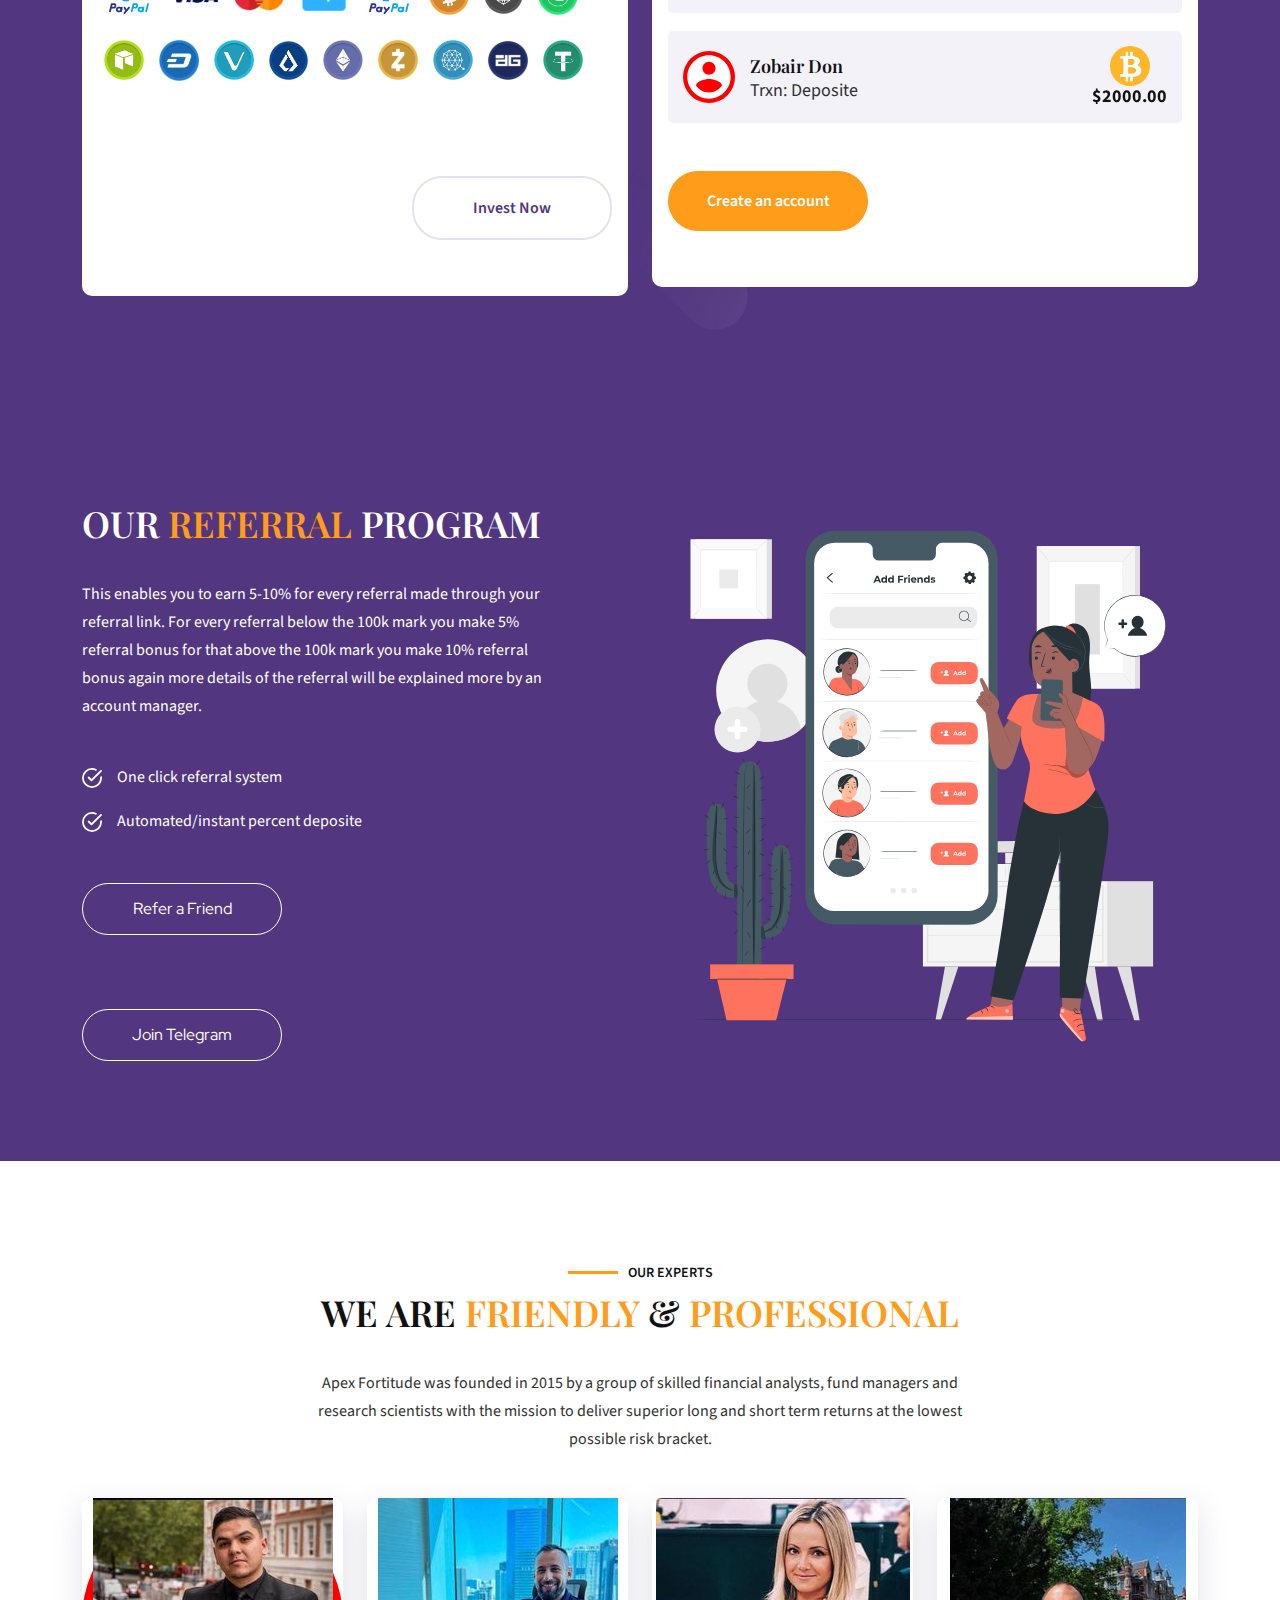
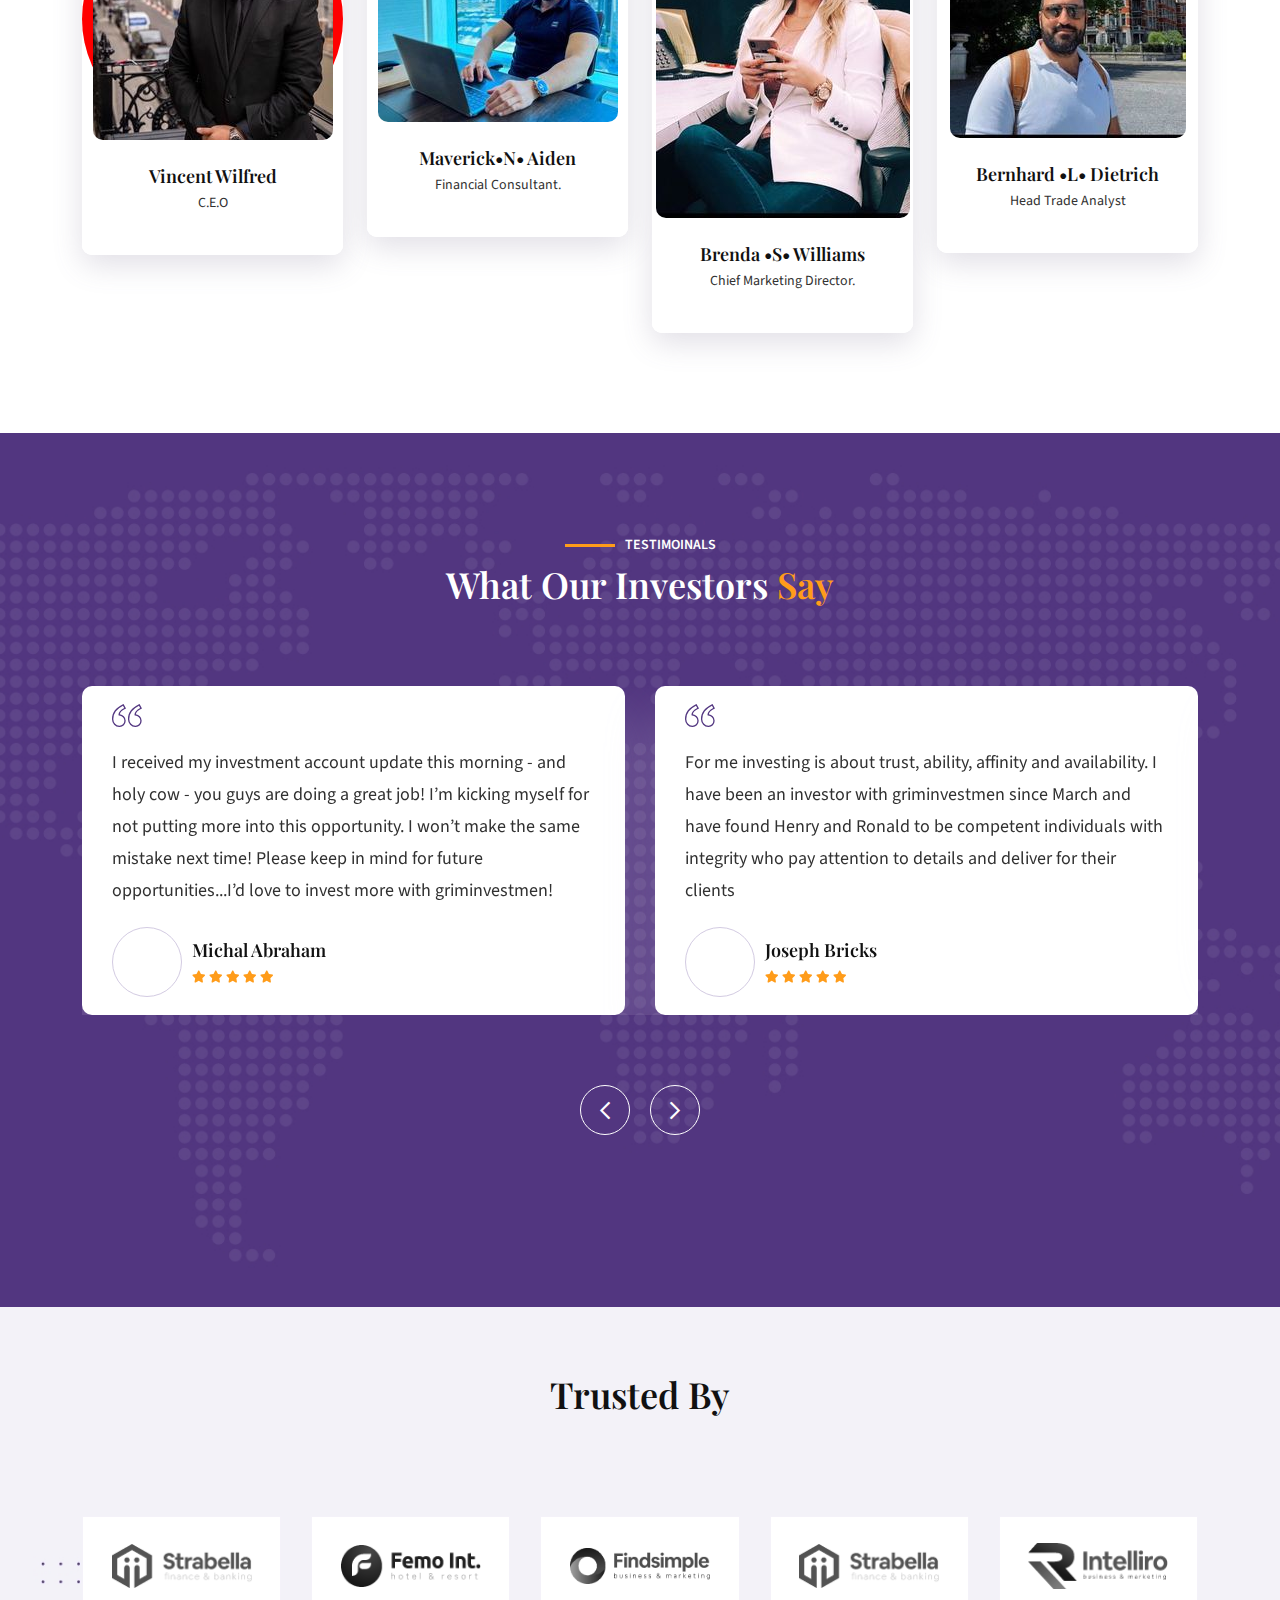
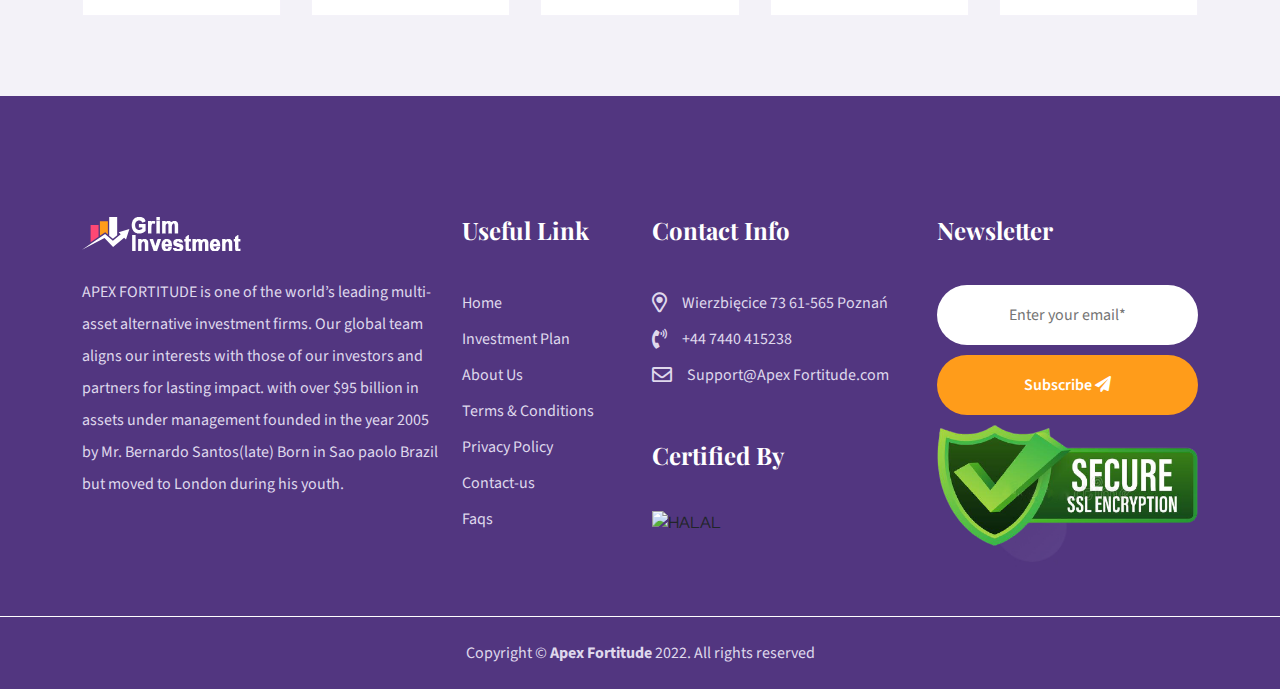
==== commit 7b588835: "update" ====
--- a/index.html
+++ b/index.html
@@ -1292,7 +1292,8 @@
                                 <img src="images/item02.jpg" alt="img">
                             </div>
                             <div class="card-body">
-                                <h3>Ronald Wilson
+                                <h3>Maverick•N• Aiden
+
                                 </h3>
                                 <p>Financial Consultant.
                                 </p>
@@ -1504,7 +1505,10 @@
                 <div class="col-lg-4 col-sm-6">
                     <div class="left">
                         <a href="#" class="logo"><img src="images/footer-logo.png" alt="img"></a>
-                        <p>APEX FORTITUDE is one of the world’s leading multi-asset alternative investment firms. Our global team aligns our interests with those of our investors and partners for lasting impact. with over $95 billion in assets under management founded in the year 2005 by Mr. Bernardo Santos(late) Born in Sao paolo Brazil but moved to London during his youth. </p>
+                        <p>APEX FORTITUDE is one of the world’s leading multi-asset alternative investment firms. Our
+                            global team aligns our interests with those of our investors and partners for lasting
+                            impact. with over $95 billion in assets under management founded in the year 2005 by Mr.
+                            Bernardo Santos(late) Born in Sao paolo Brazil but moved to London during his youth. </p>
 
                     </div>
                 </div>
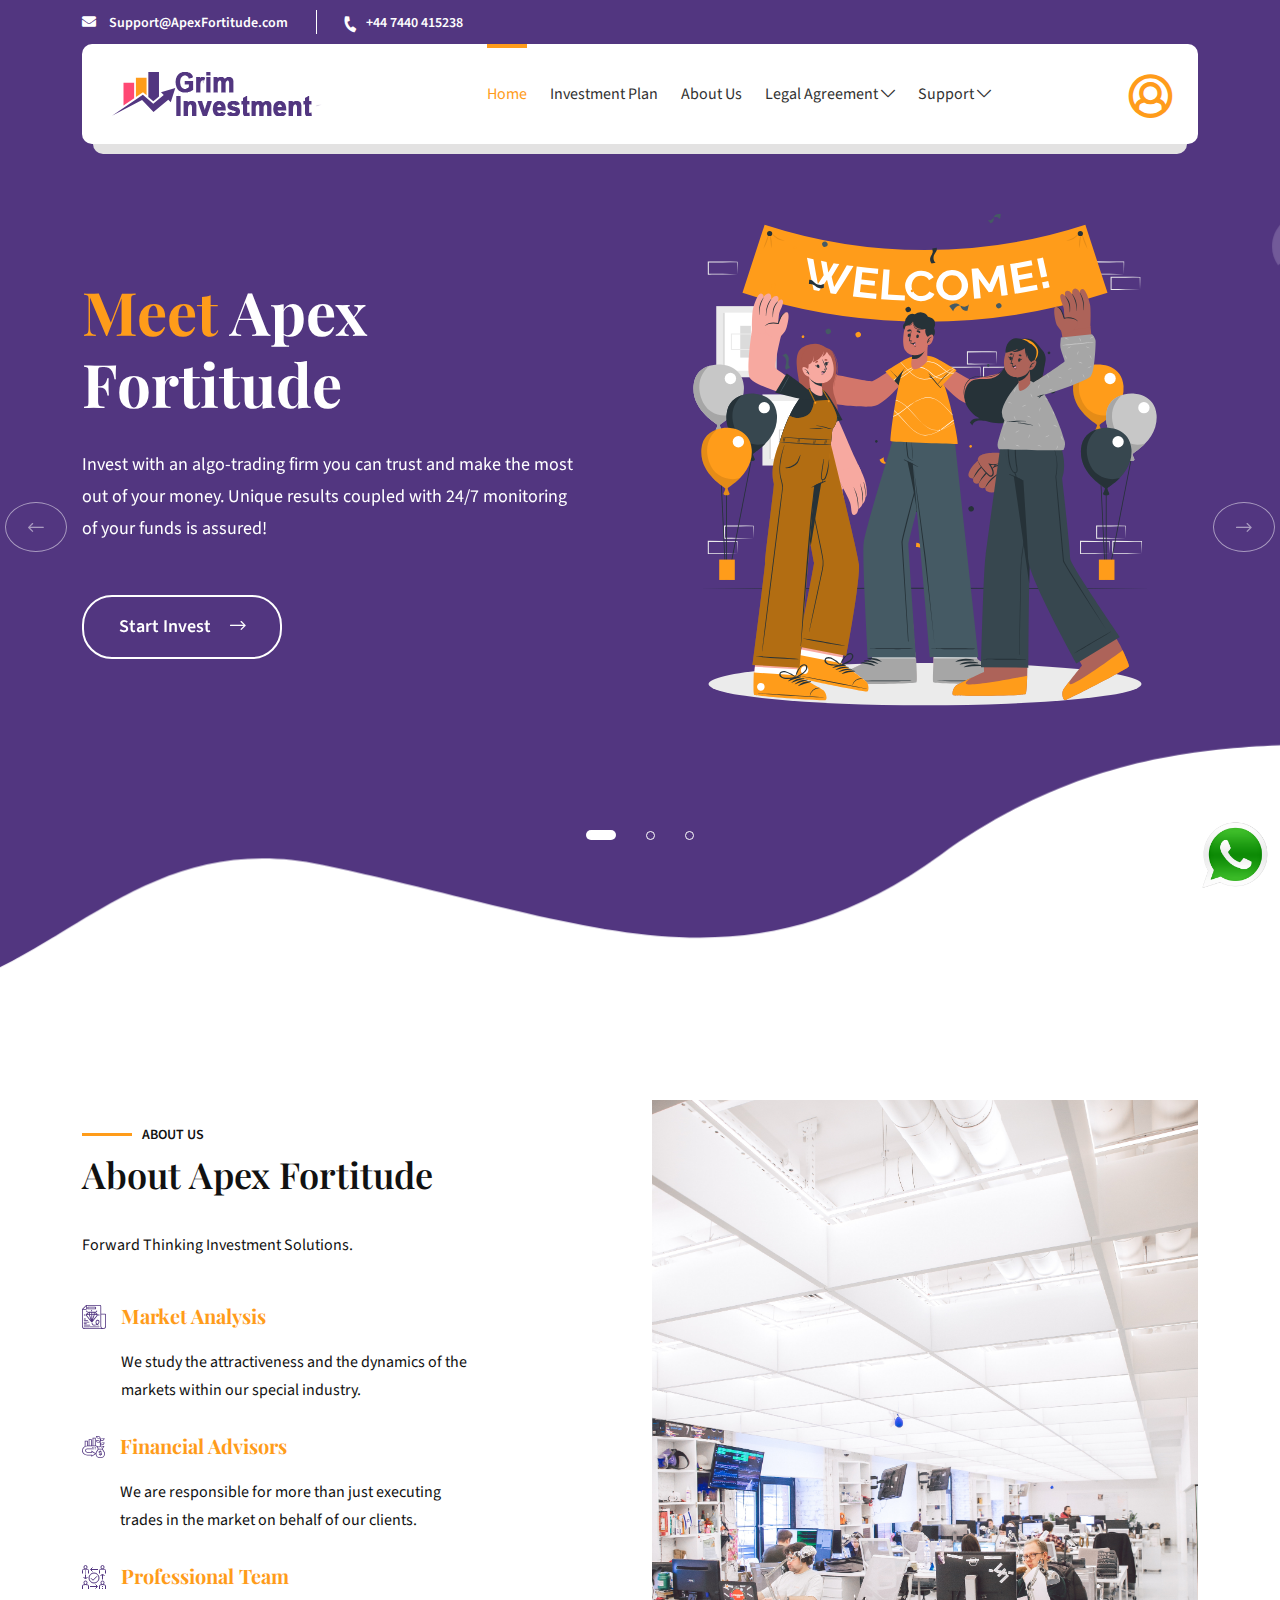
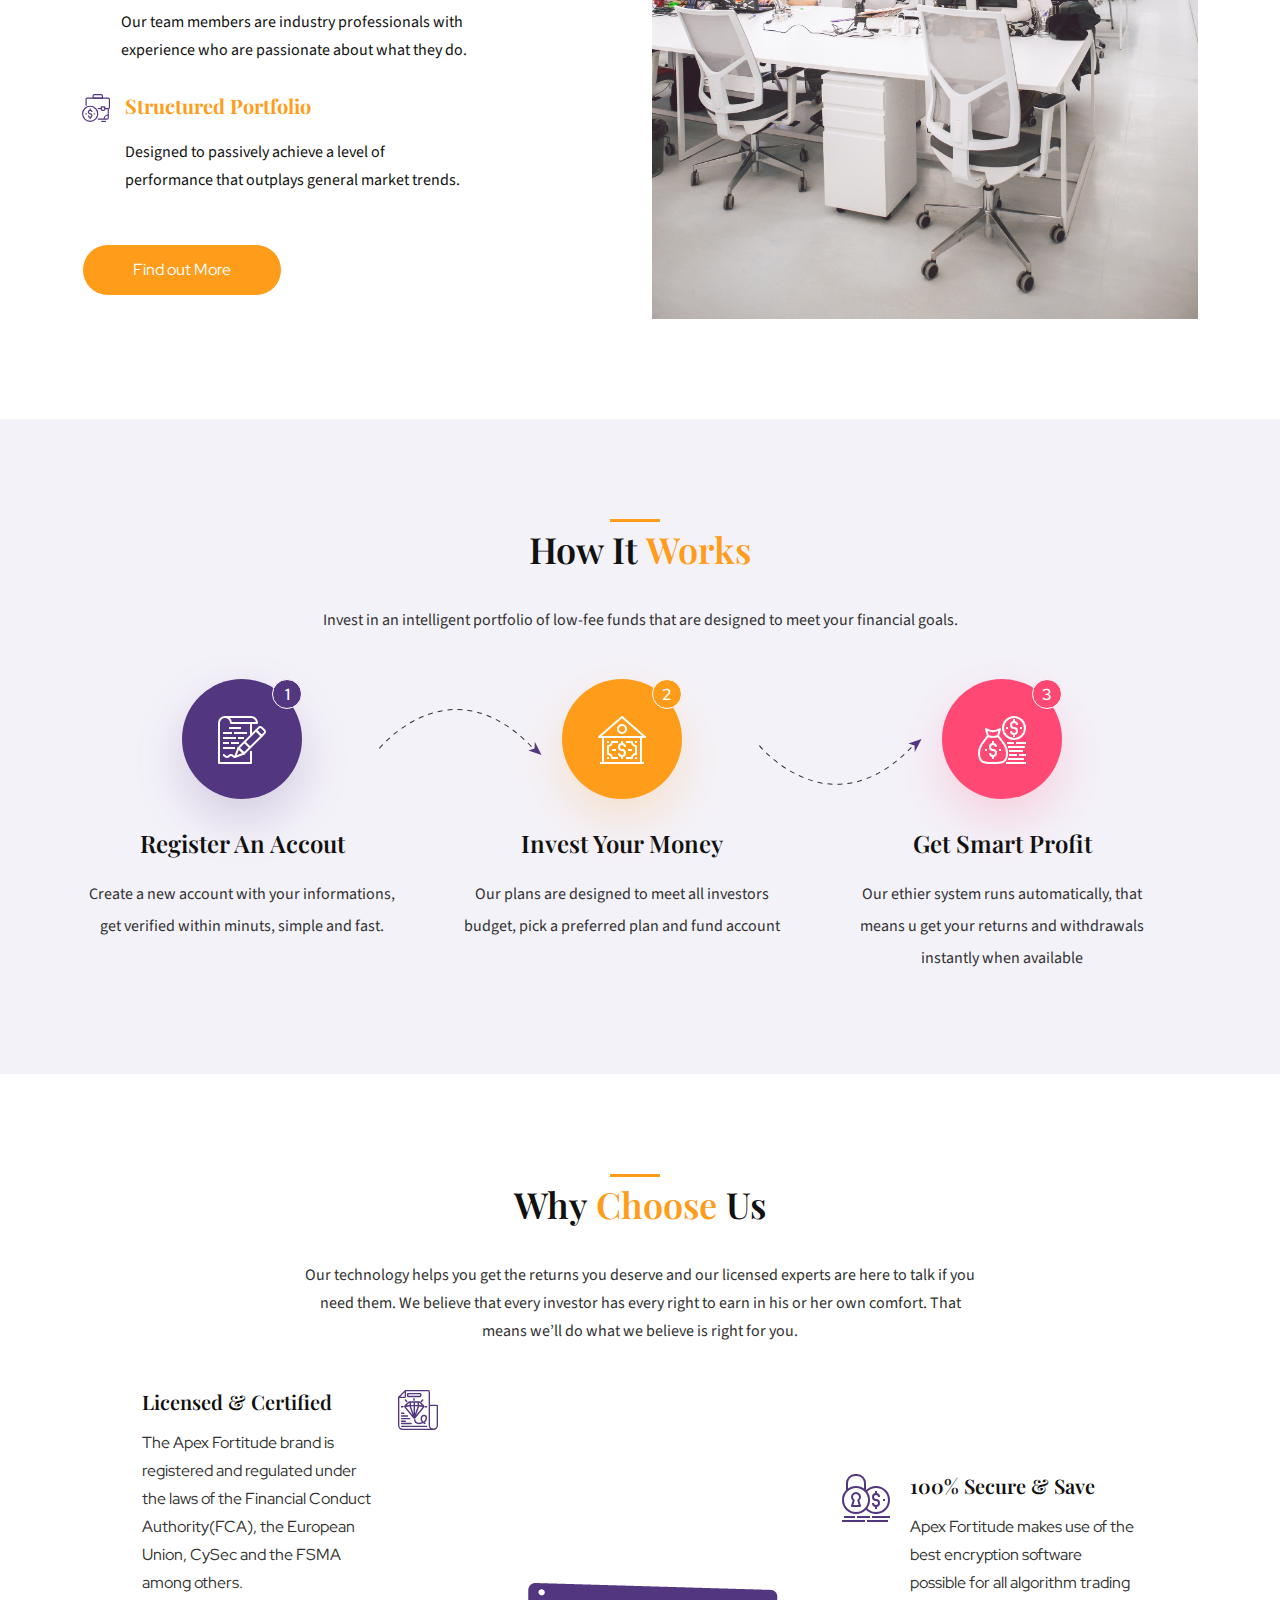
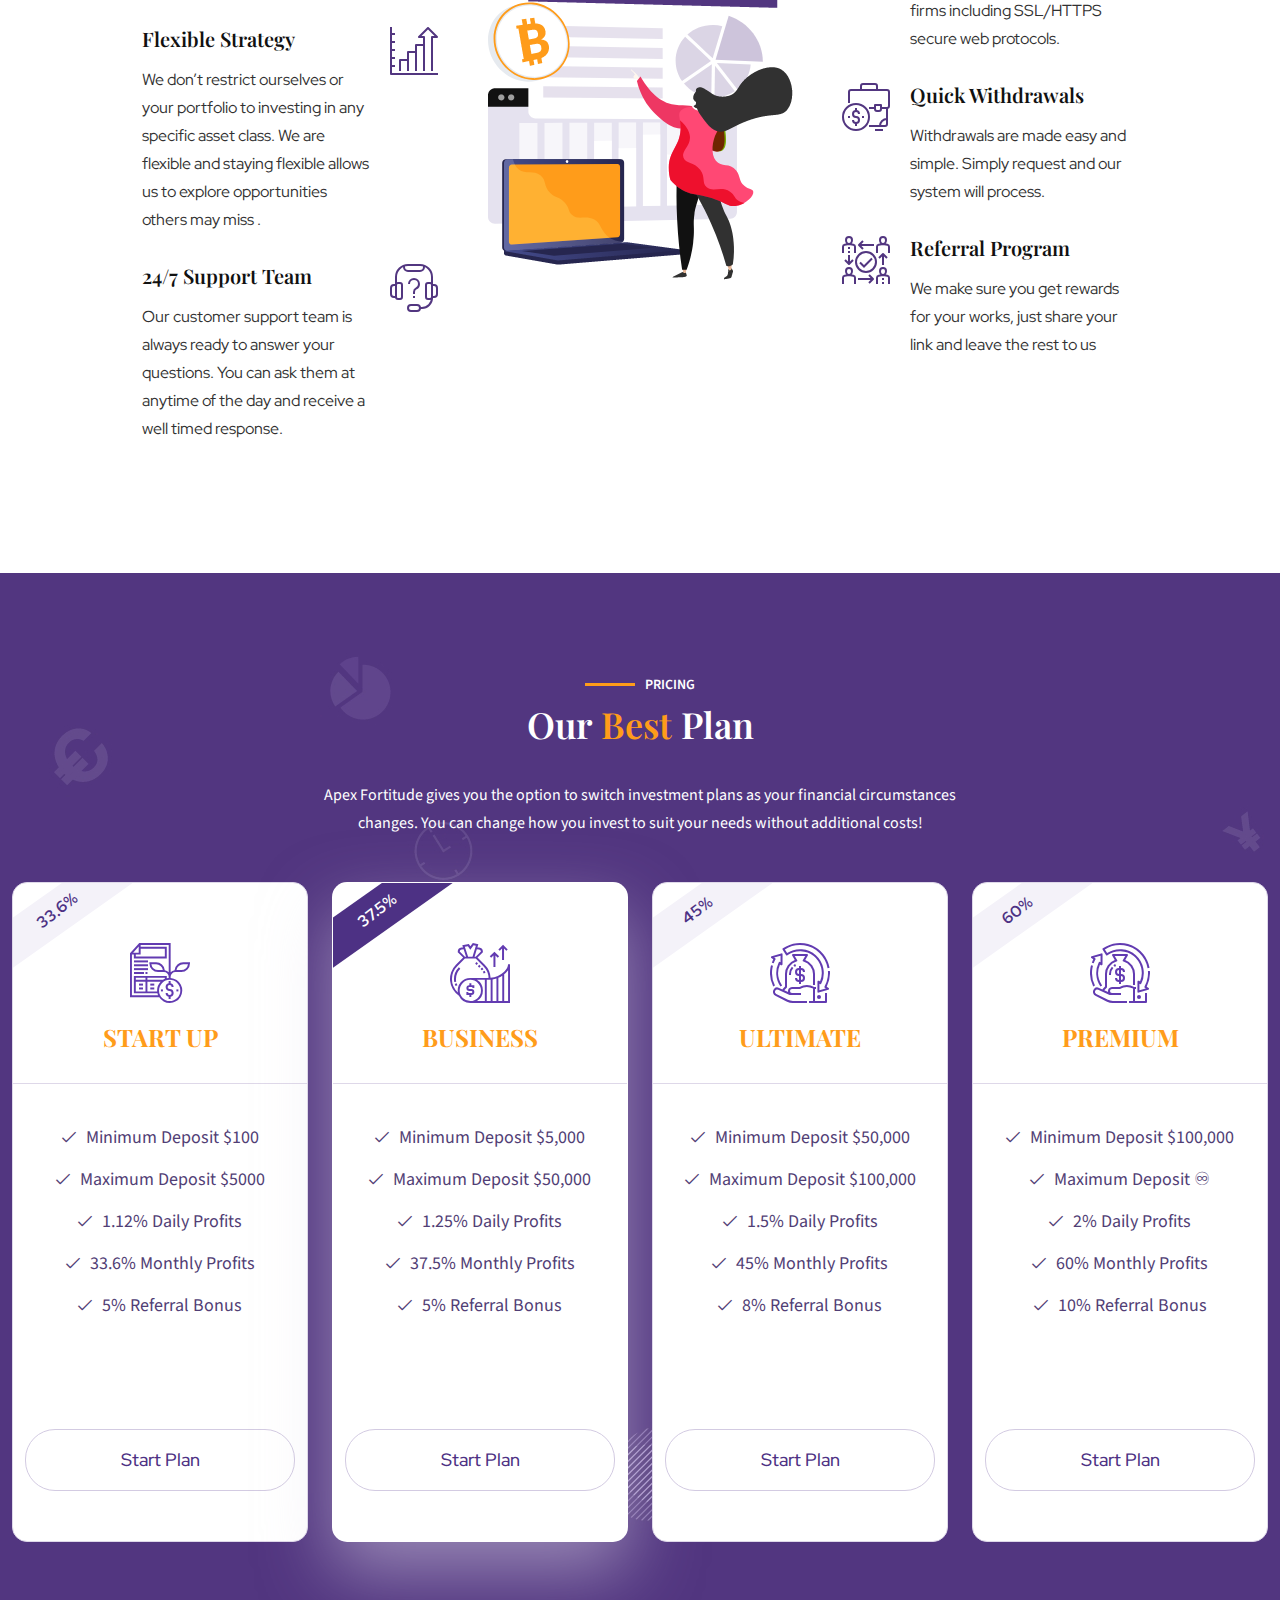
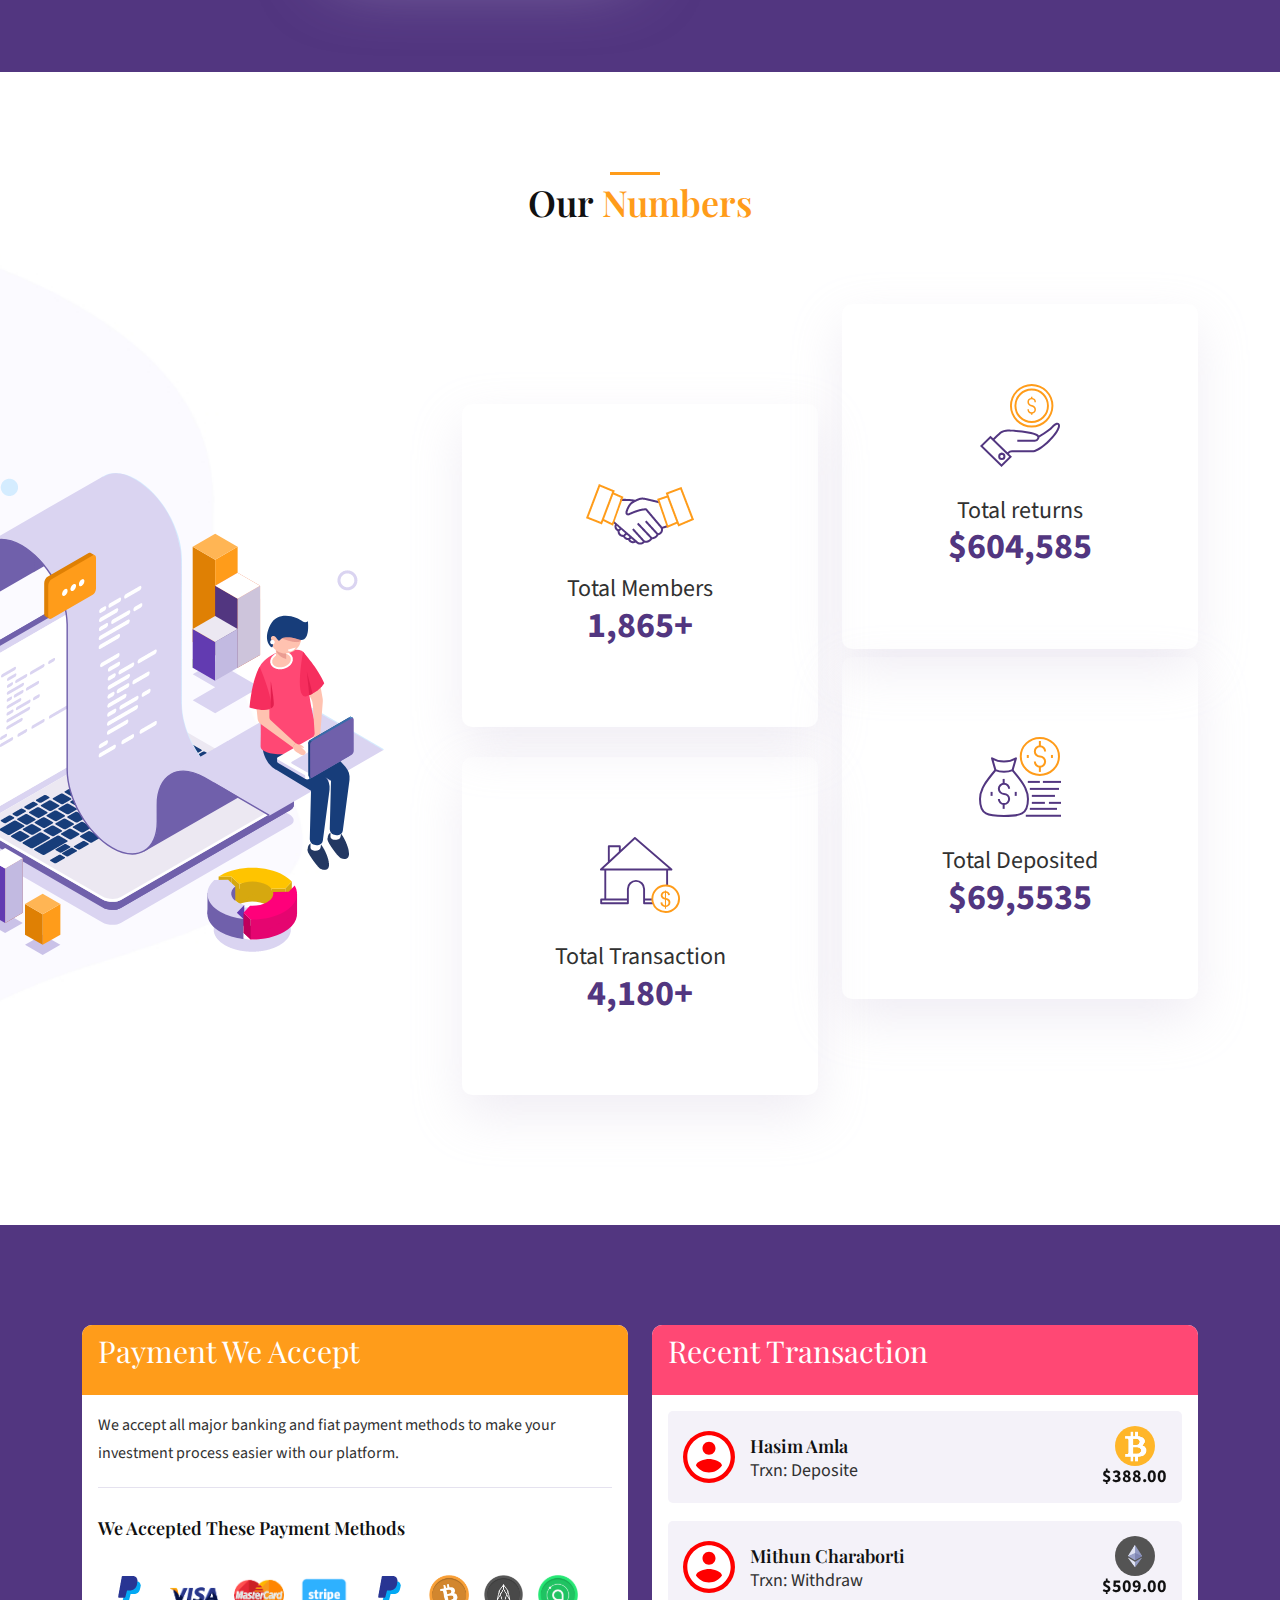
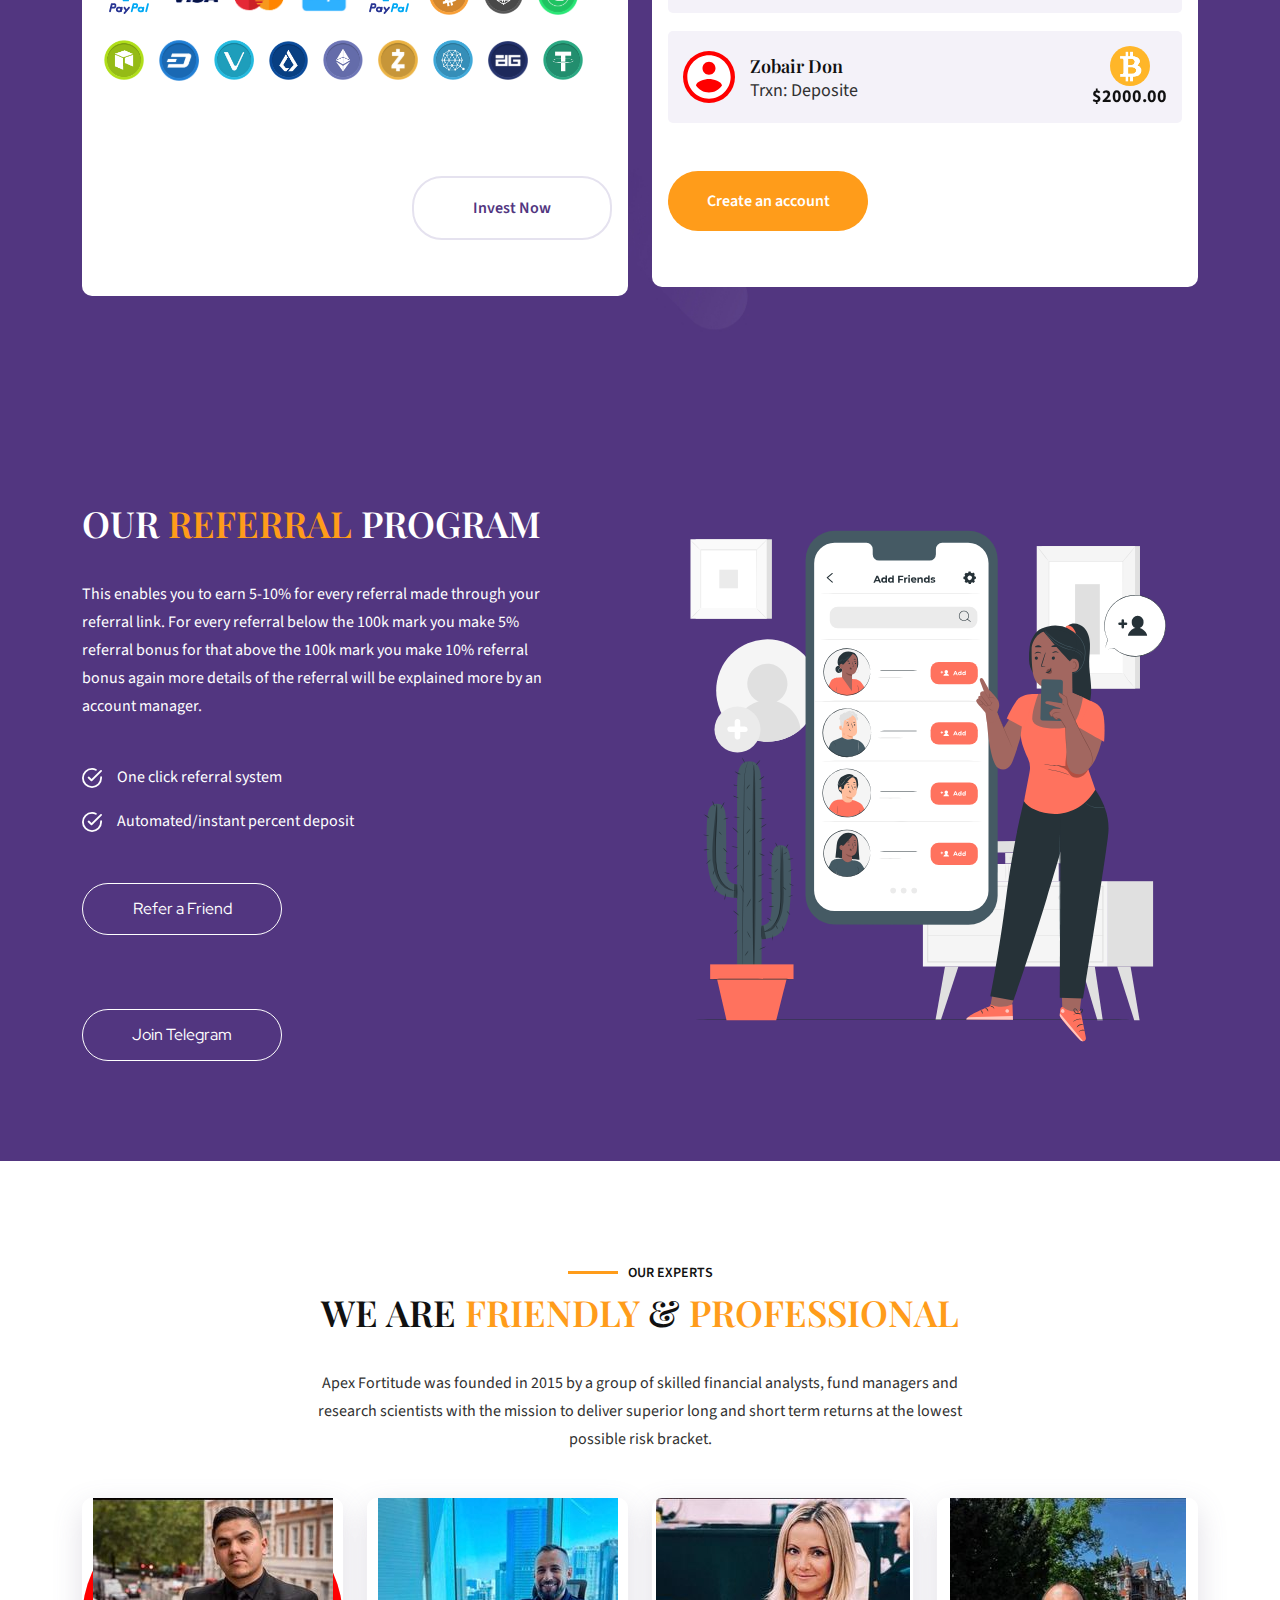
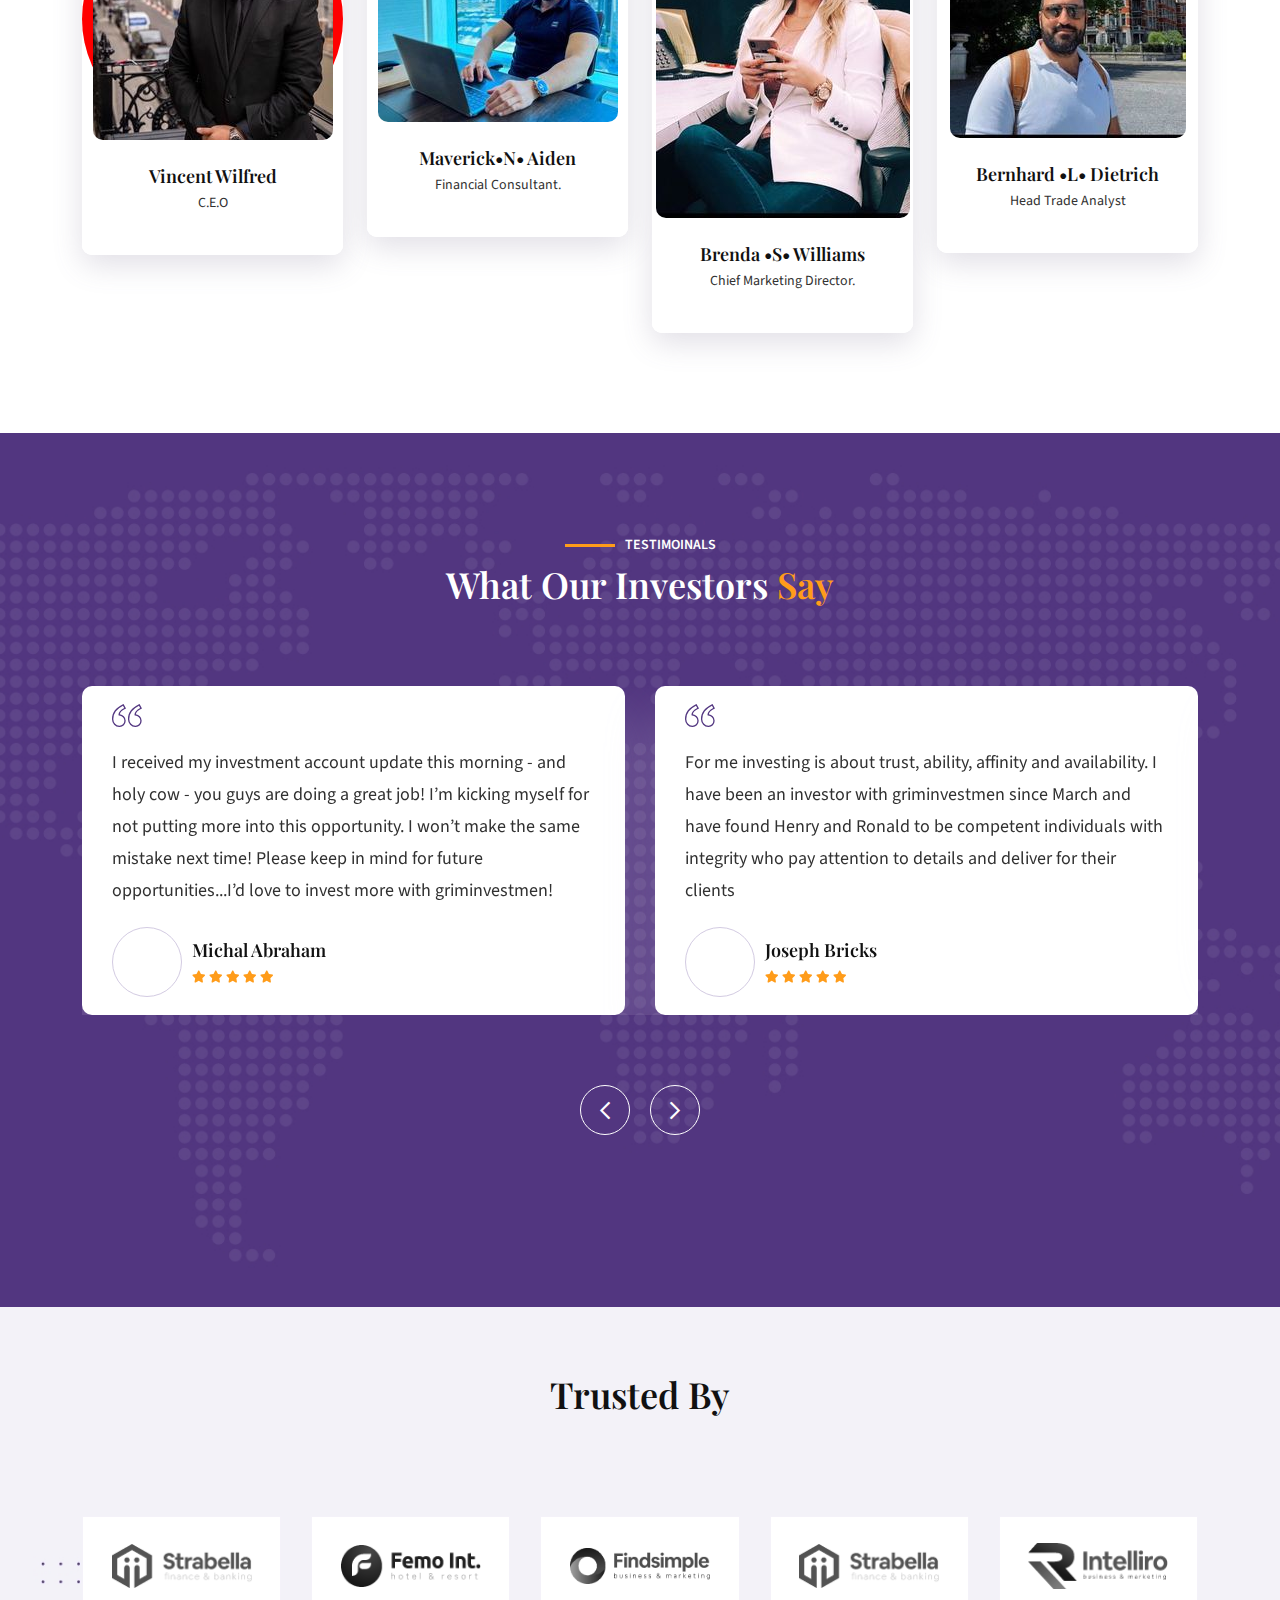
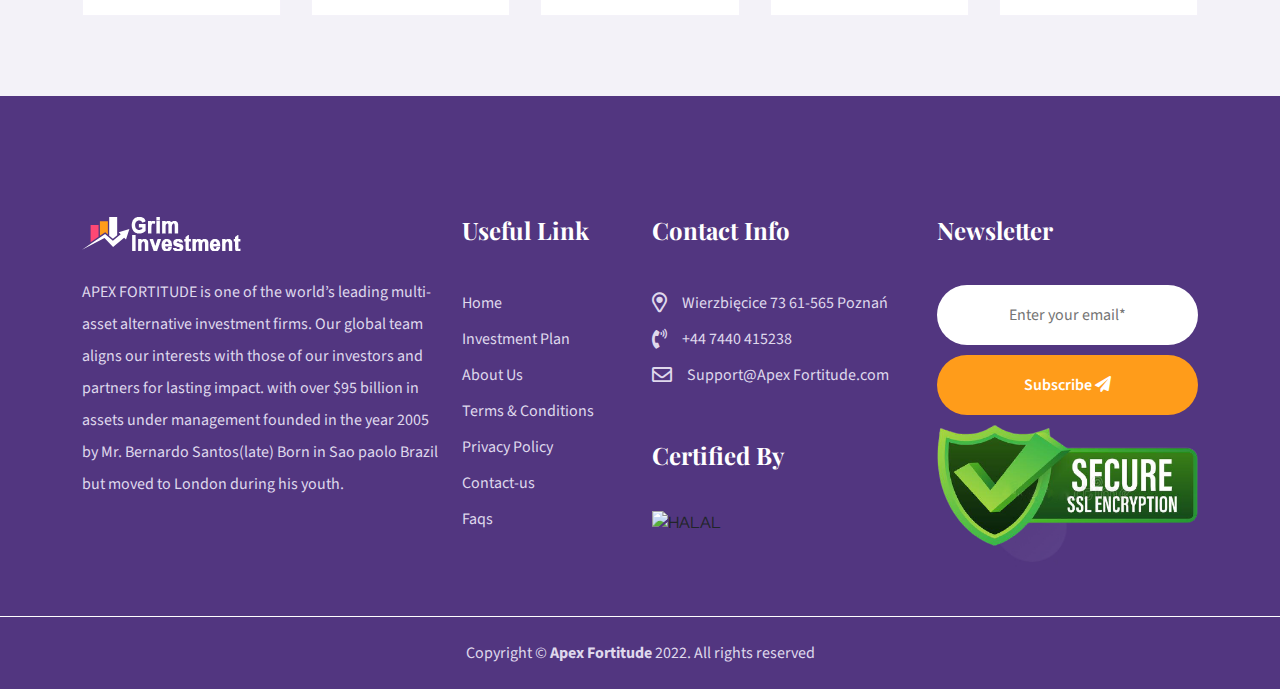
==== commit 86a3e1f3: "update" ====
--- a/index.html
+++ b/index.html
@@ -1236,7 +1236,7 @@
                         <ul>
                             <li><span><img src="images/check-circle.svg" alt="img"></span>One click referral system</li>
                             <li><span><img src="images/check-circle.svg" alt="img"></span>Automated/instant percent
-                                deposite</li>
+                                deposit</li>
                         </ul>
                         <a href="#" onclick="form_open('login')" class="theme_btn">Refer a Friend</a>
                         <br>
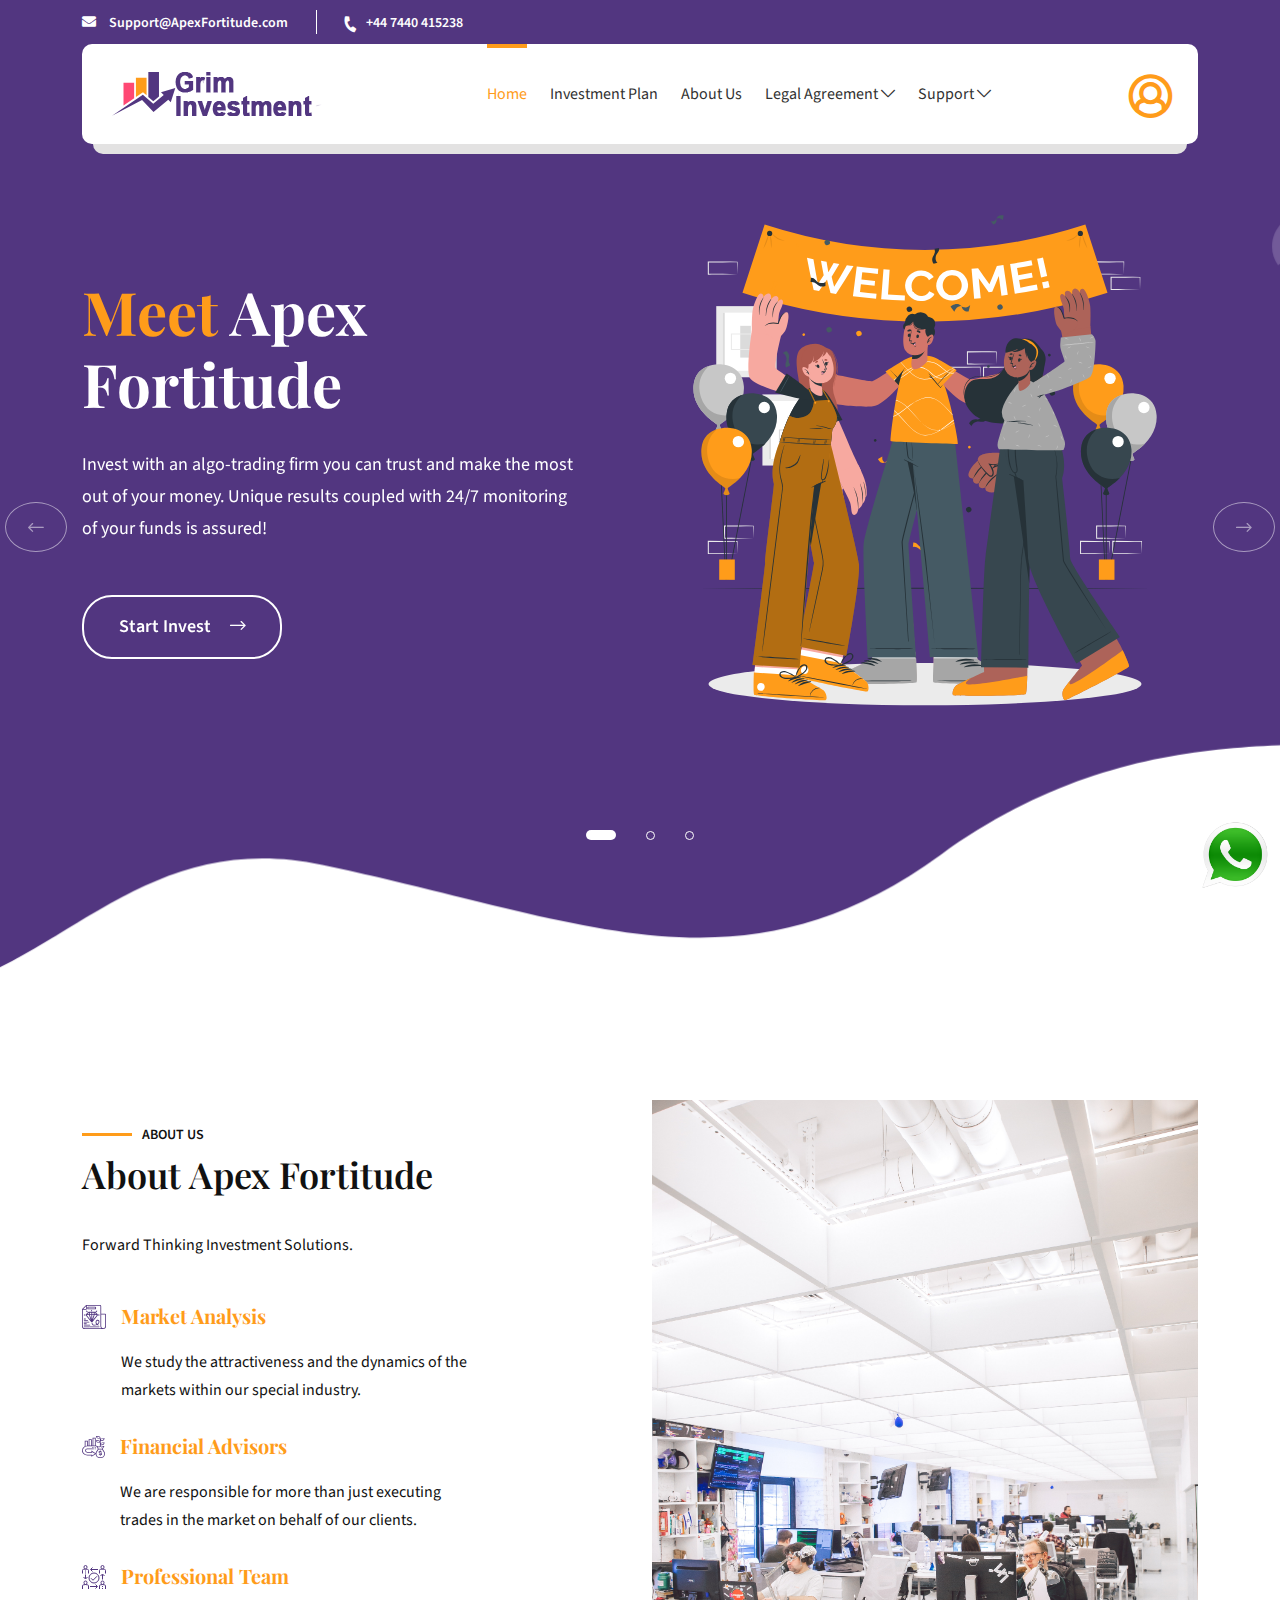
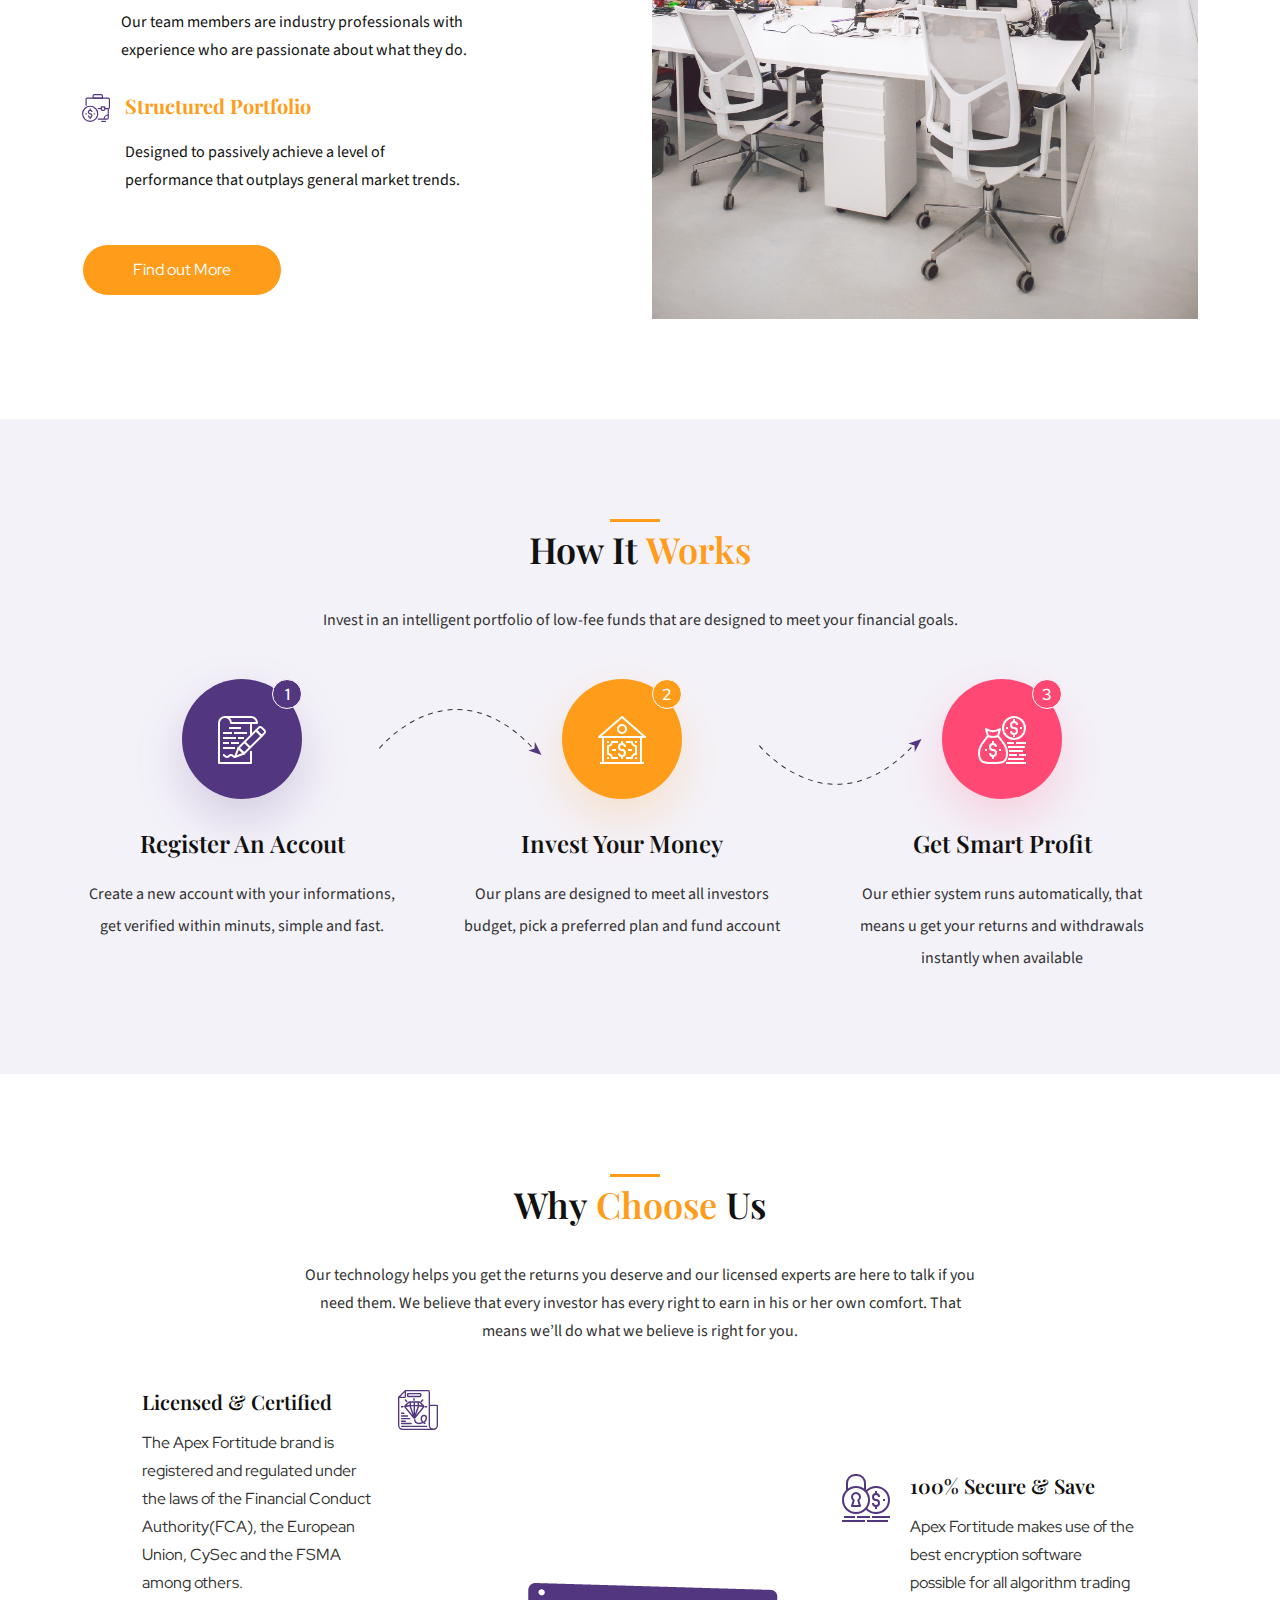
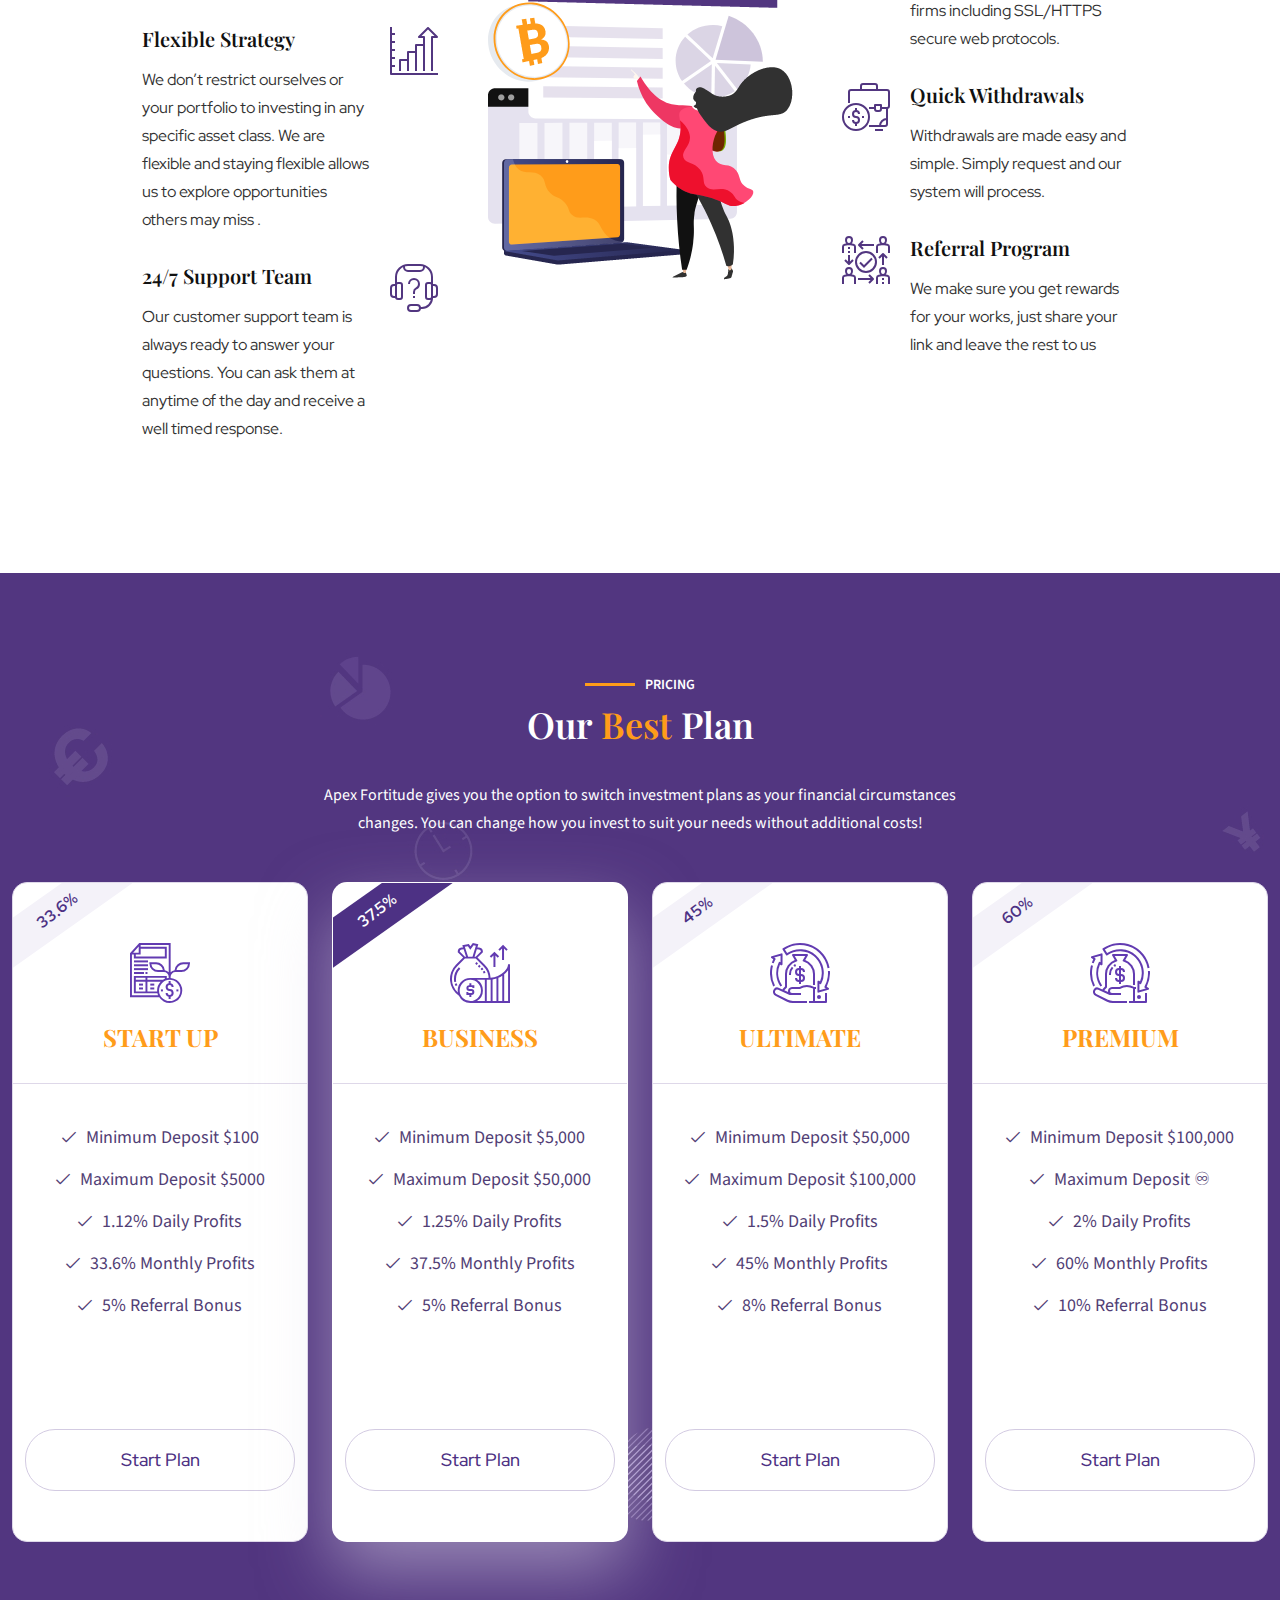
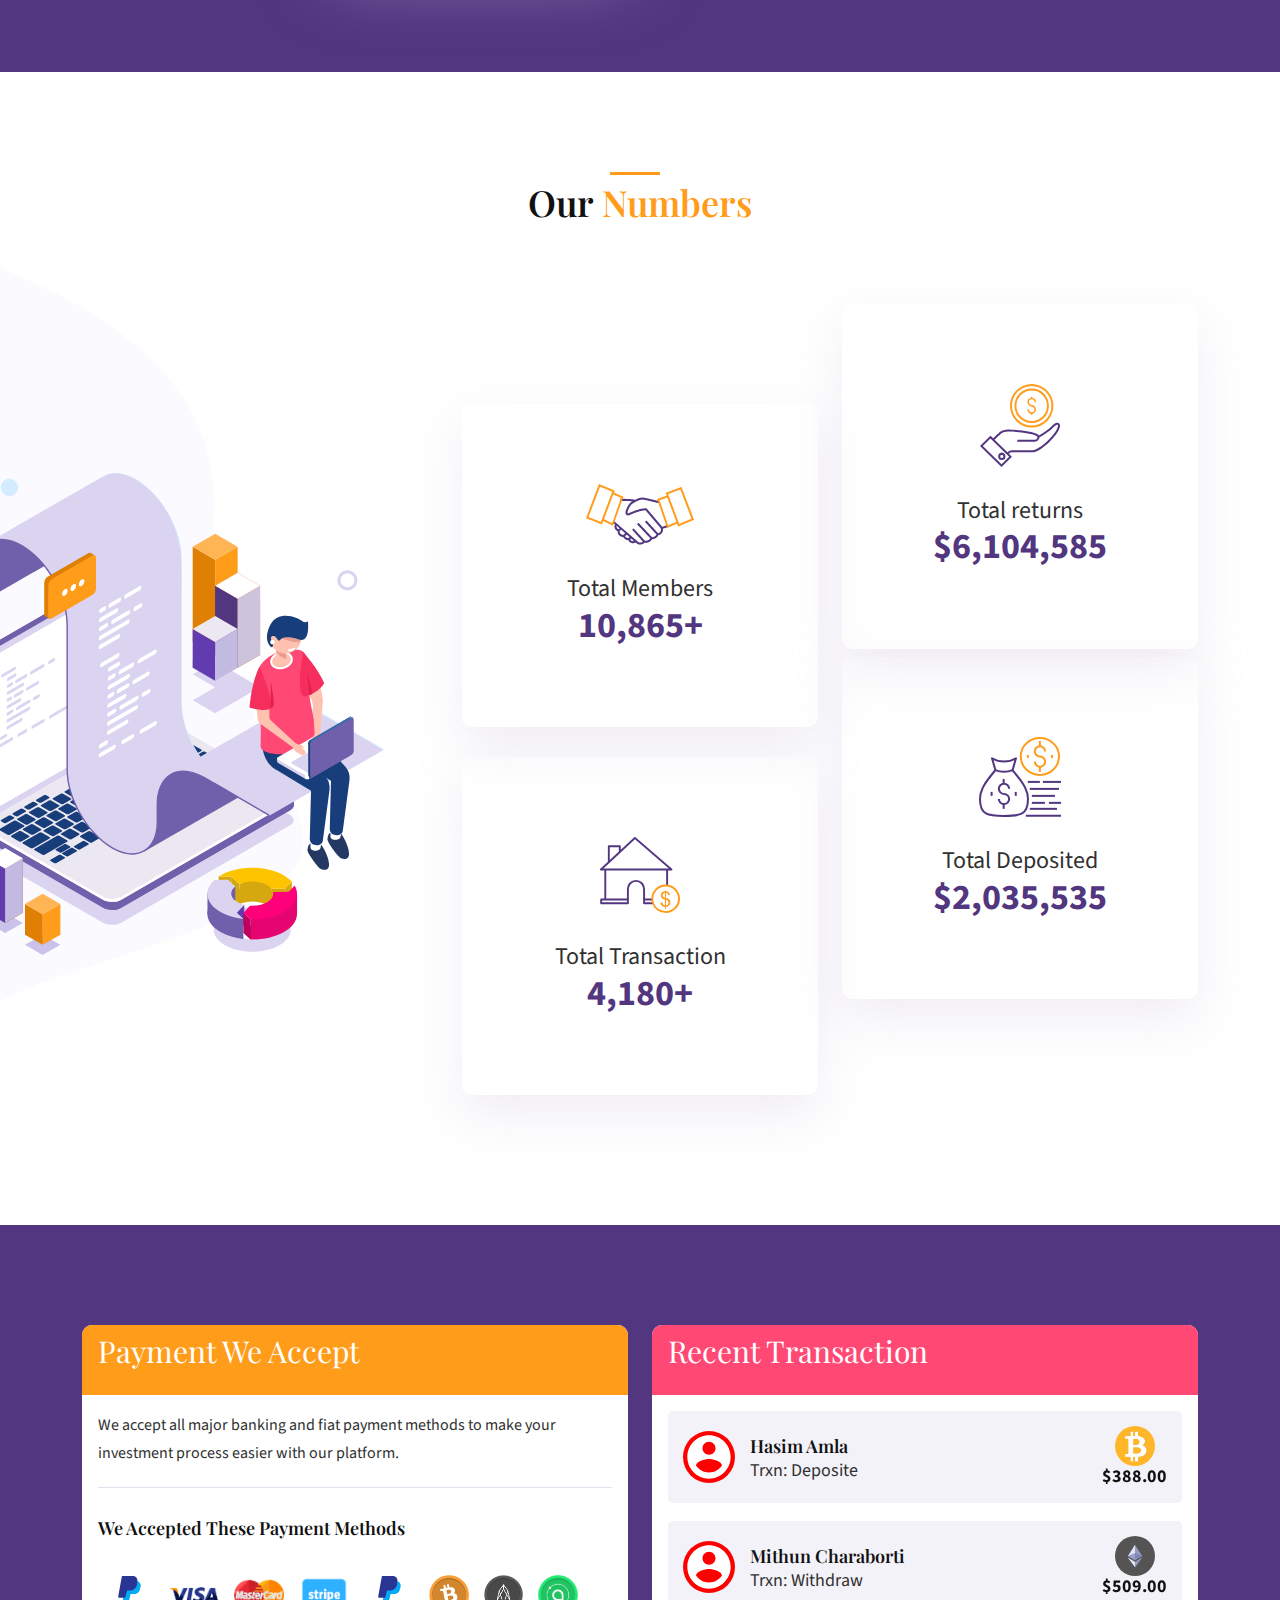
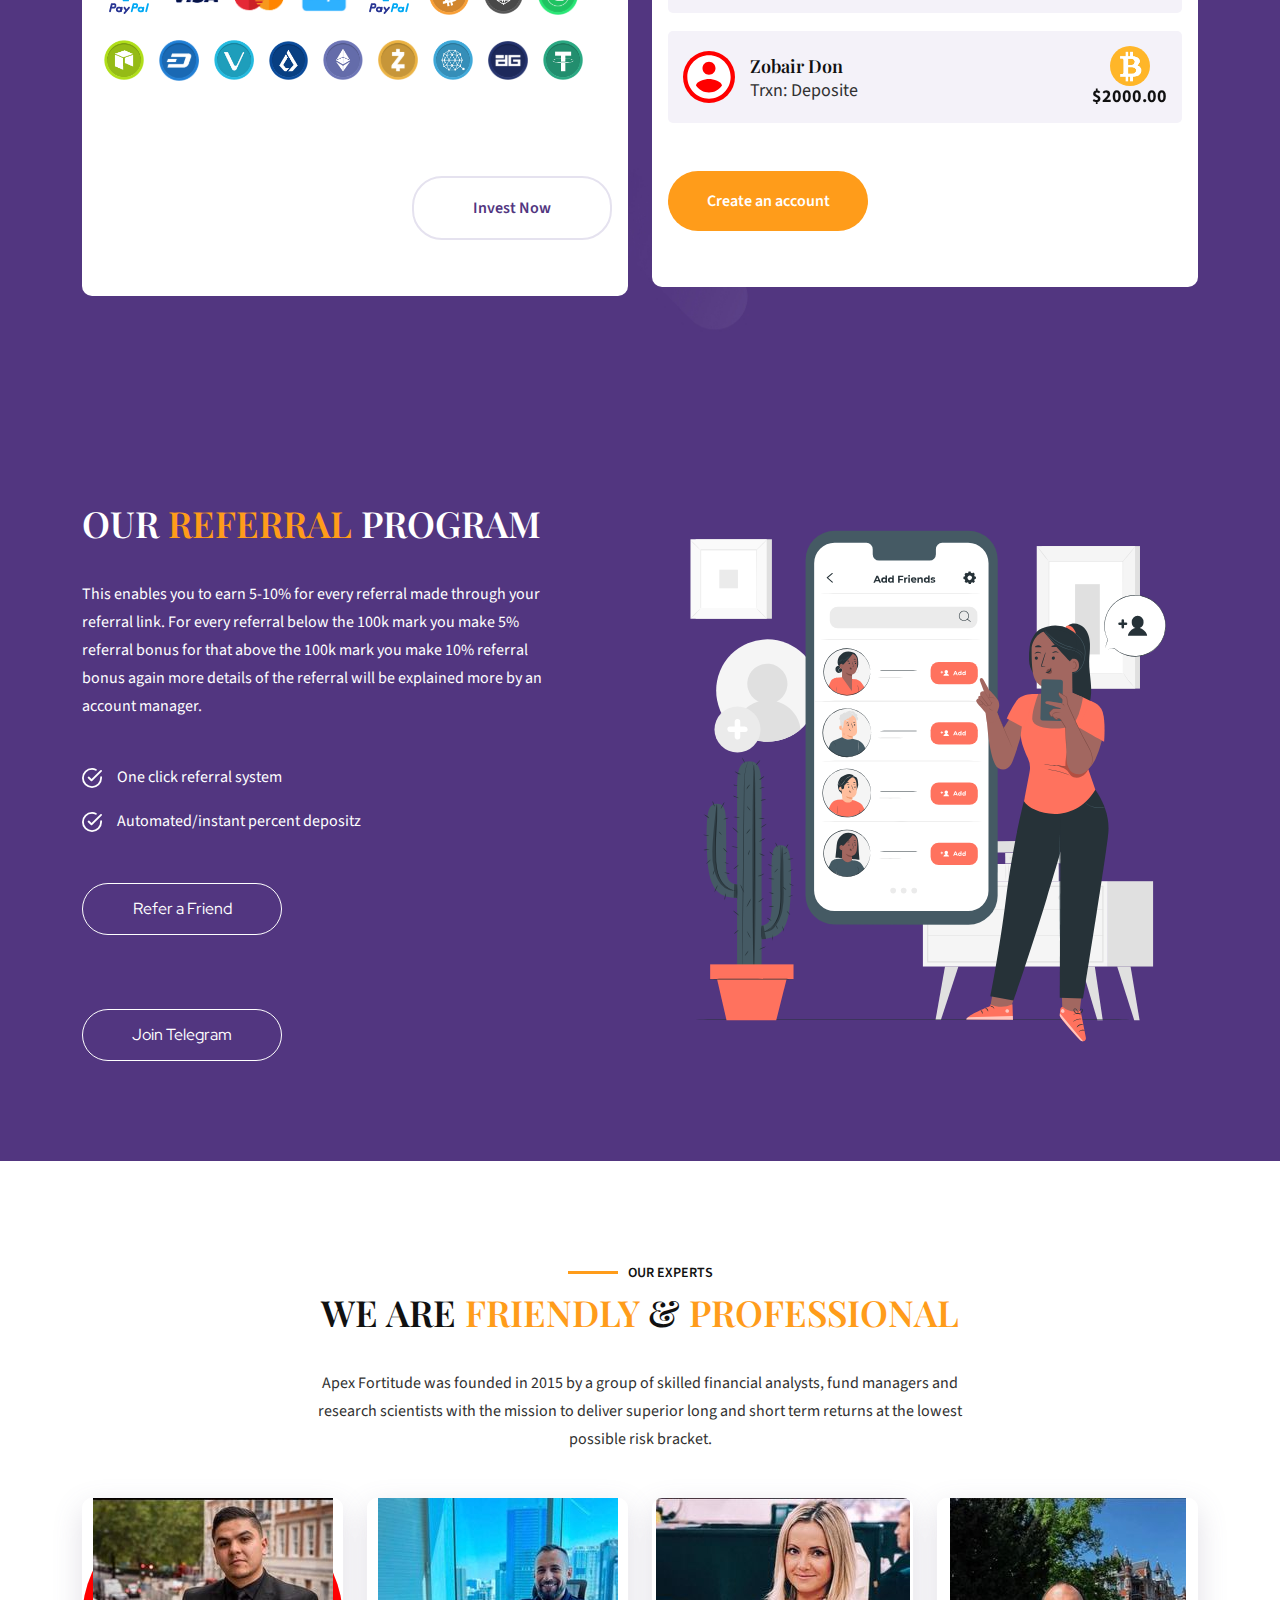
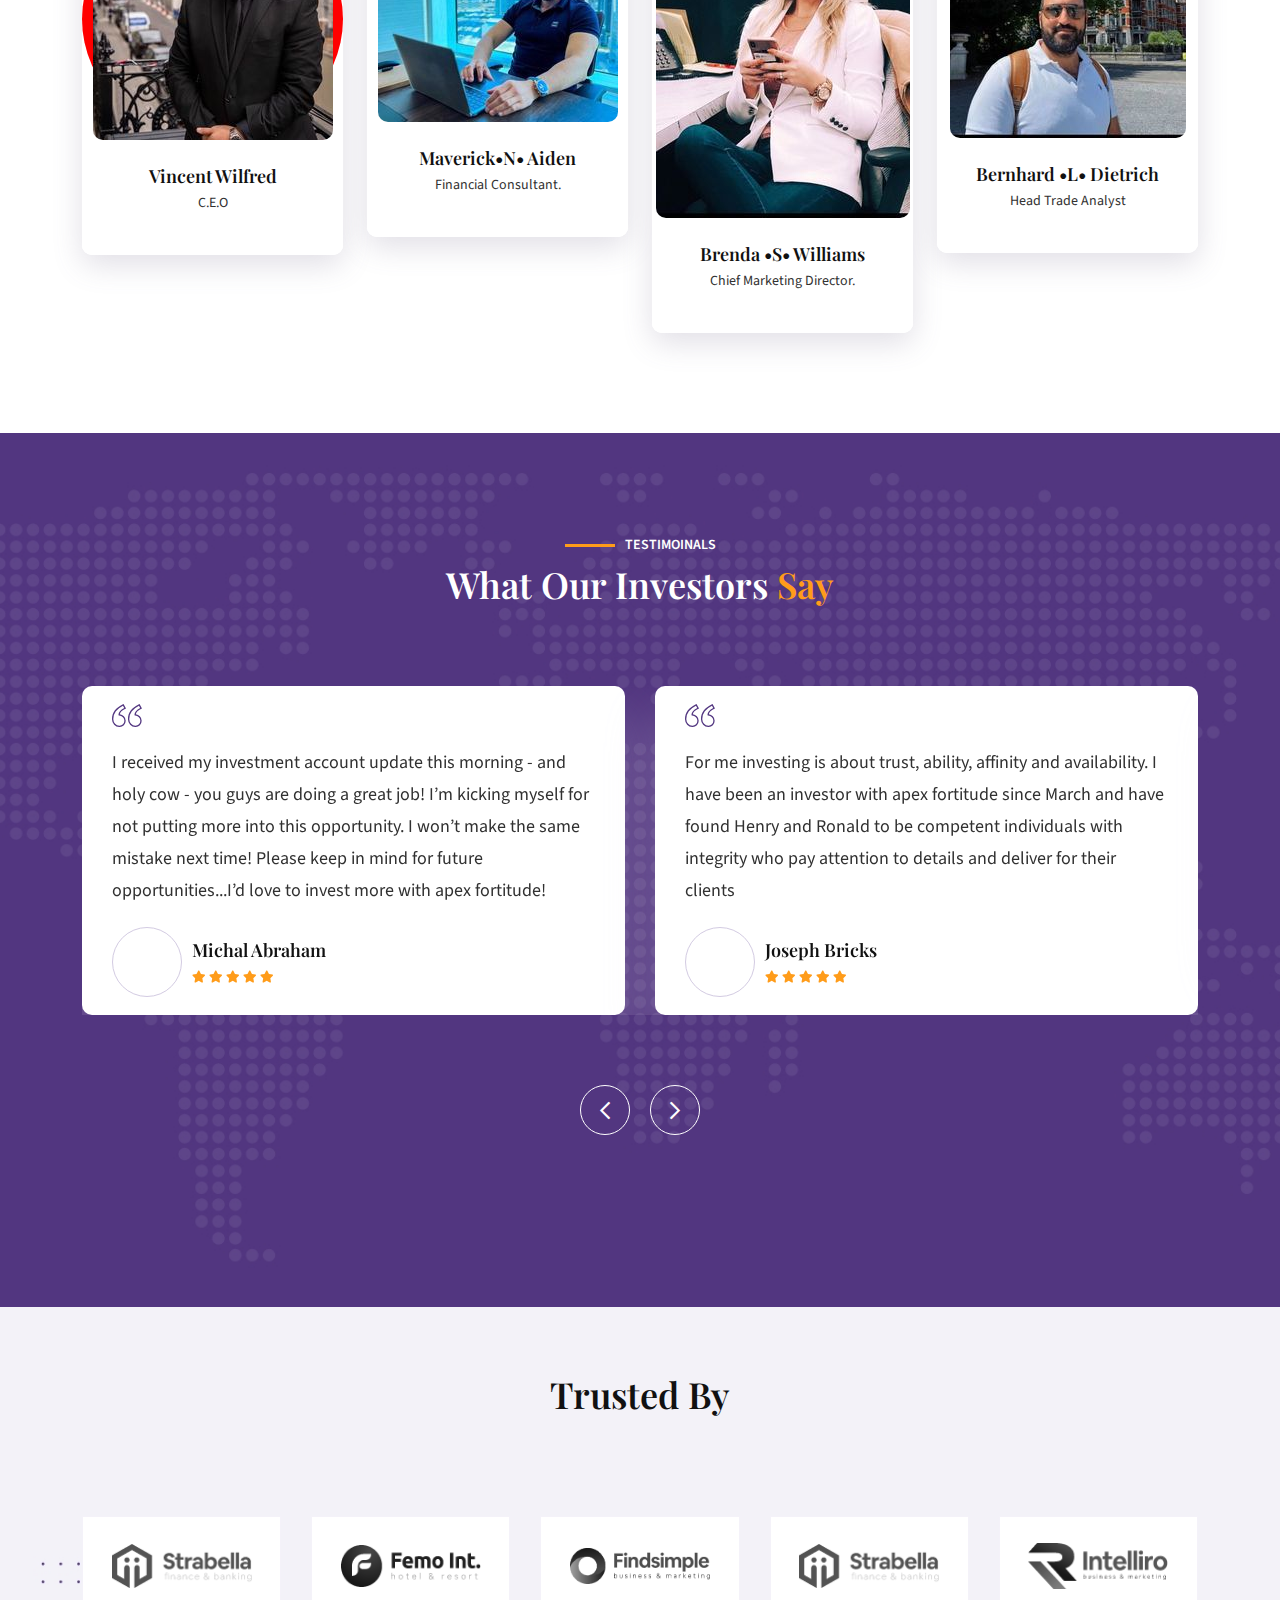
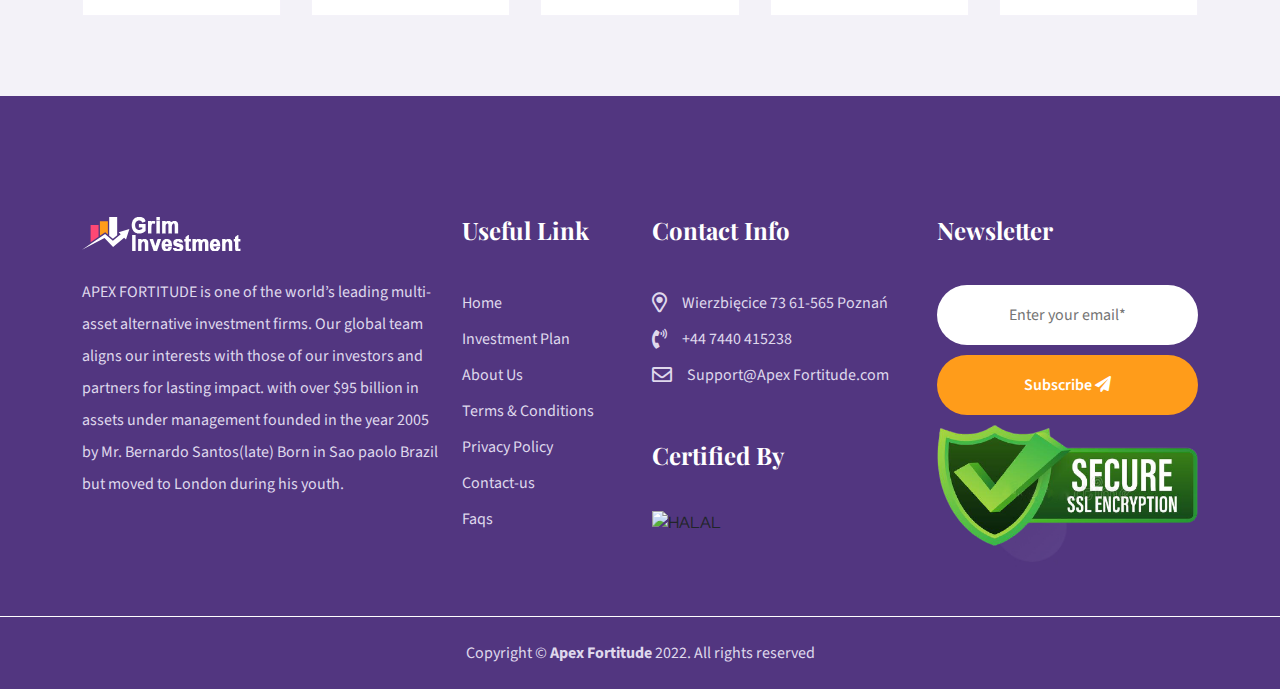
==== commit 09dd58c1: "update" ====
--- a/index.html
+++ b/index.html
@@ -522,7 +522,7 @@
                                 "showSymbolLogo": true,
                                     "colorTheme": "light",
                                         "isTransparent": true,
-                                            "largeChartUrl": "https://griminvestmen.com",
+                                            "largeChartUrl": "https://apexfortitude.com",
                                                 "displayMode": "compact",
                                                     "locale": "en"
                         }
@@ -1012,14 +1012,14 @@
                             <div class="item one_item">
                                 <img src="images/handshake.png" alt="img">
                                 <h5>Total Members</h5>
-                                <h3><span class="counter">1,865</span>+</h3>
+                                <h3><span class="counter">10,865</span>+</h3>
                             </div>
                         </div>
                         <div class="col-6">
                             <div class="item">
                                 <img src="images/profit.svg" alt="img">
                                 <h5>Total returns</h5>
-                                <h3>$<span class="counter">604,585</span></h3>
+                                <h3>$<span class="counter">6,104,585</span></h3>
                             </div>
                         </div>
                         <div class="col-6">
@@ -1033,7 +1033,7 @@
                             <div class="item last_item">
                                 <img src="images/Deposited.svg" alt="img">
                                 <h5>Total Deposited</h5>
-                                <h3>$<span class="counter">69,5535</span></h3>
+                                <h3>$<span class="counter">2,035,535</span></h3>
                             </div>
                         </div>
                     </div>
@@ -1236,7 +1236,7 @@
                         <ul>
                             <li><span><img src="images/check-circle.svg" alt="img"></span>One click referral system</li>
                             <li><span><img src="images/check-circle.svg" alt="img"></span>Automated/instant percent
-                                deposit</li>
+                                depositz</li>
                         </ul>
                         <a href="#" onclick="form_open('login')" class="theme_btn">Refer a Friend</a>
                         <br>
@@ -1358,7 +1358,7 @@
                     <p>I received my investment account update this morning - and holy cow - you guys are doing a great
                         job! I’m kicking myself for not putting more into this opportunity. I won’t make the same
                         mistake next time! Please keep in mind for future opportunities...I’d love to invest more with
-                        griminvestmen!</p>
+                        apex fortitude!</p>
                     <div class="media">
                         <div class="images">
                         </div>
@@ -1379,7 +1379,7 @@
                         <img src="images/icon.svg" alt="img">
                     </div>
                     <p>For me investing is about trust, ability, affinity and availability. I have been an investor with
-                        griminvestmen since March and have found Henry and Ronald to be competent individuals with
+                        apex fortitude since March and have found Henry and Ronald to be competent individuals with
                         integrity who pay attention to details and deliver for their clients</p>
                     <div class="media">
                         <div class="images">
@@ -1401,7 +1401,7 @@
                     <div class="quotes">
                         <img src="images/icon.svg" alt="img">
                     </div>
-                    <p>I have never trusted any investment platform ever befor, but griminvestmen changed everything.
+                    <p>I have never trusted any investment platform ever befor, but apex fortitude changed everything.
                         They manage my assets, funds and everything inbetween.</p>
                     <div class="media">
                         <div class="images">
@@ -1423,7 +1423,7 @@
                     <div class="quotes">
                         <img src="images/icon.svg" alt="img">
                     </div>
-                    <p>Not sure how or where i heard about griminvestmen, but am really happy i found them. They keep
+                    <p>Not sure how or where i heard about apex fortitude, but am really happy i found them. They keep
                         exiding my expectation. For me perticulerly deposites and withdrawals are very quick and no fees
                     </p>
                     <div class="media">
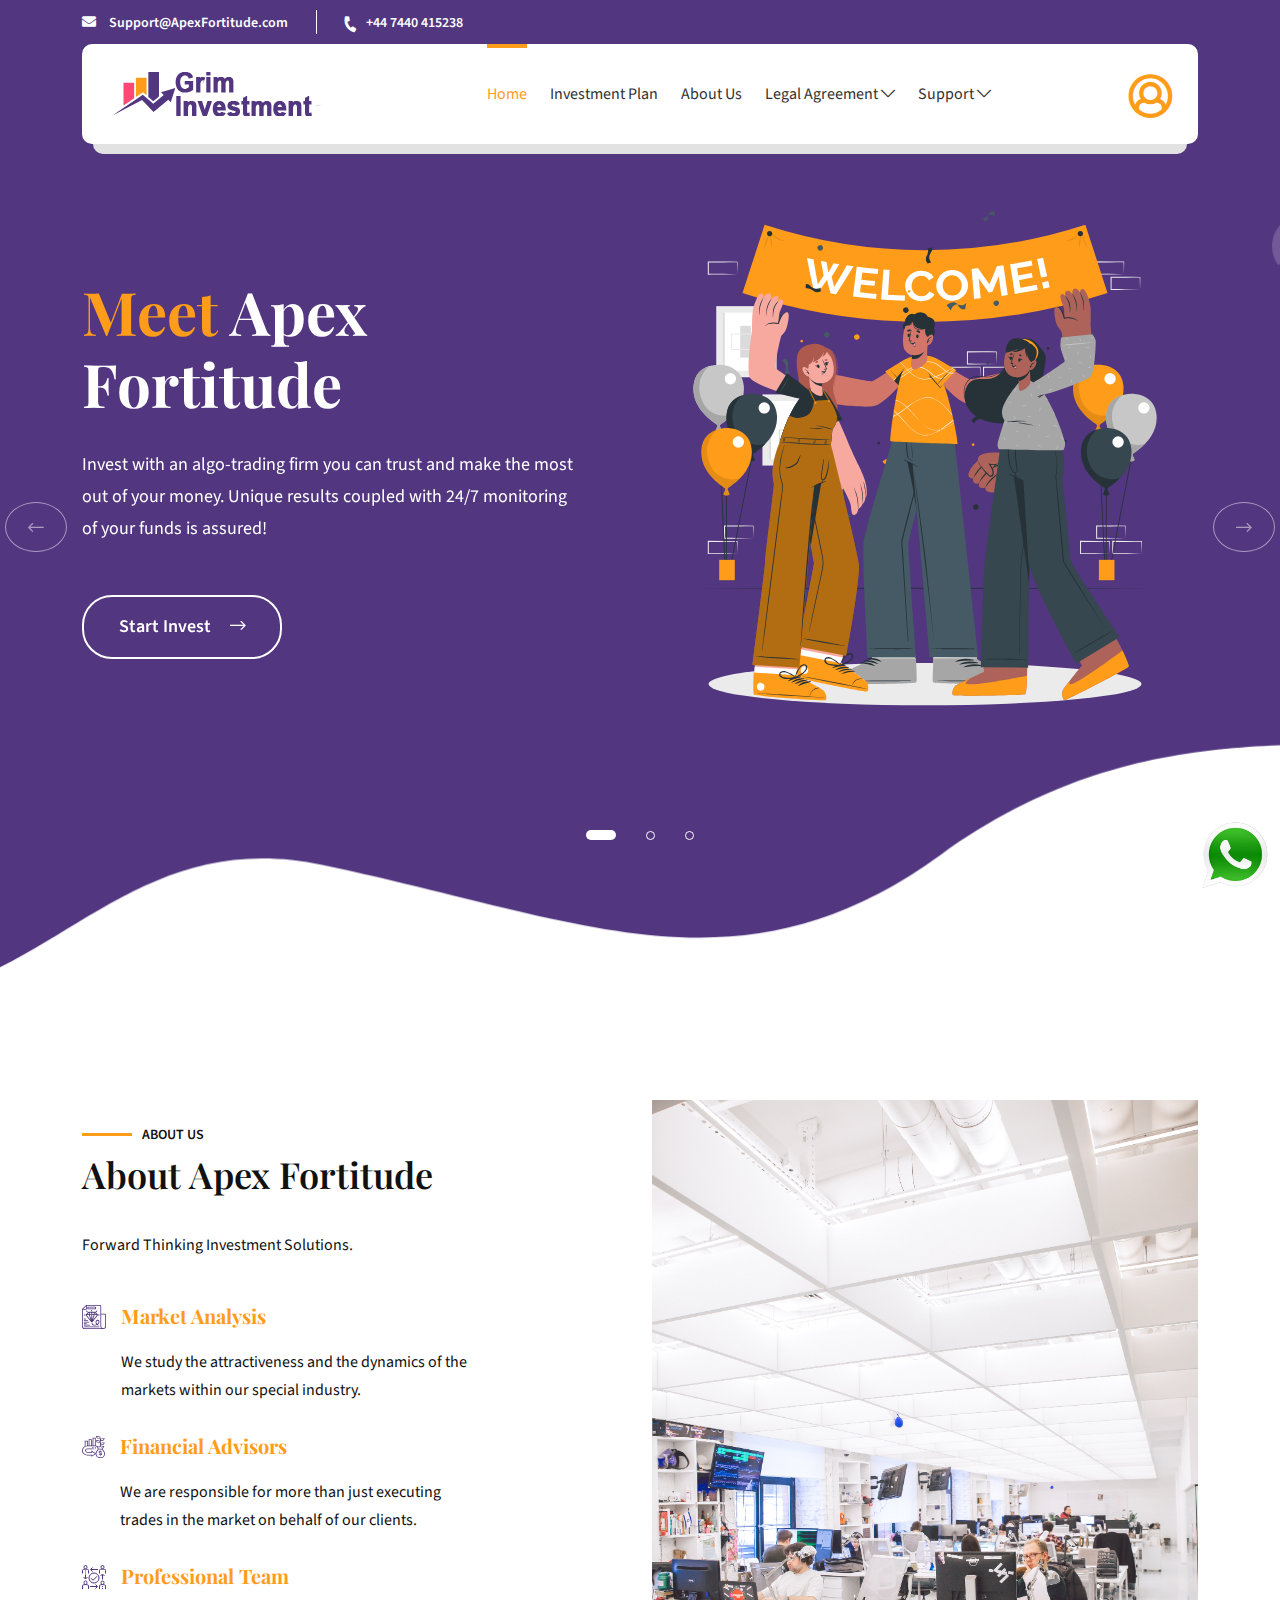
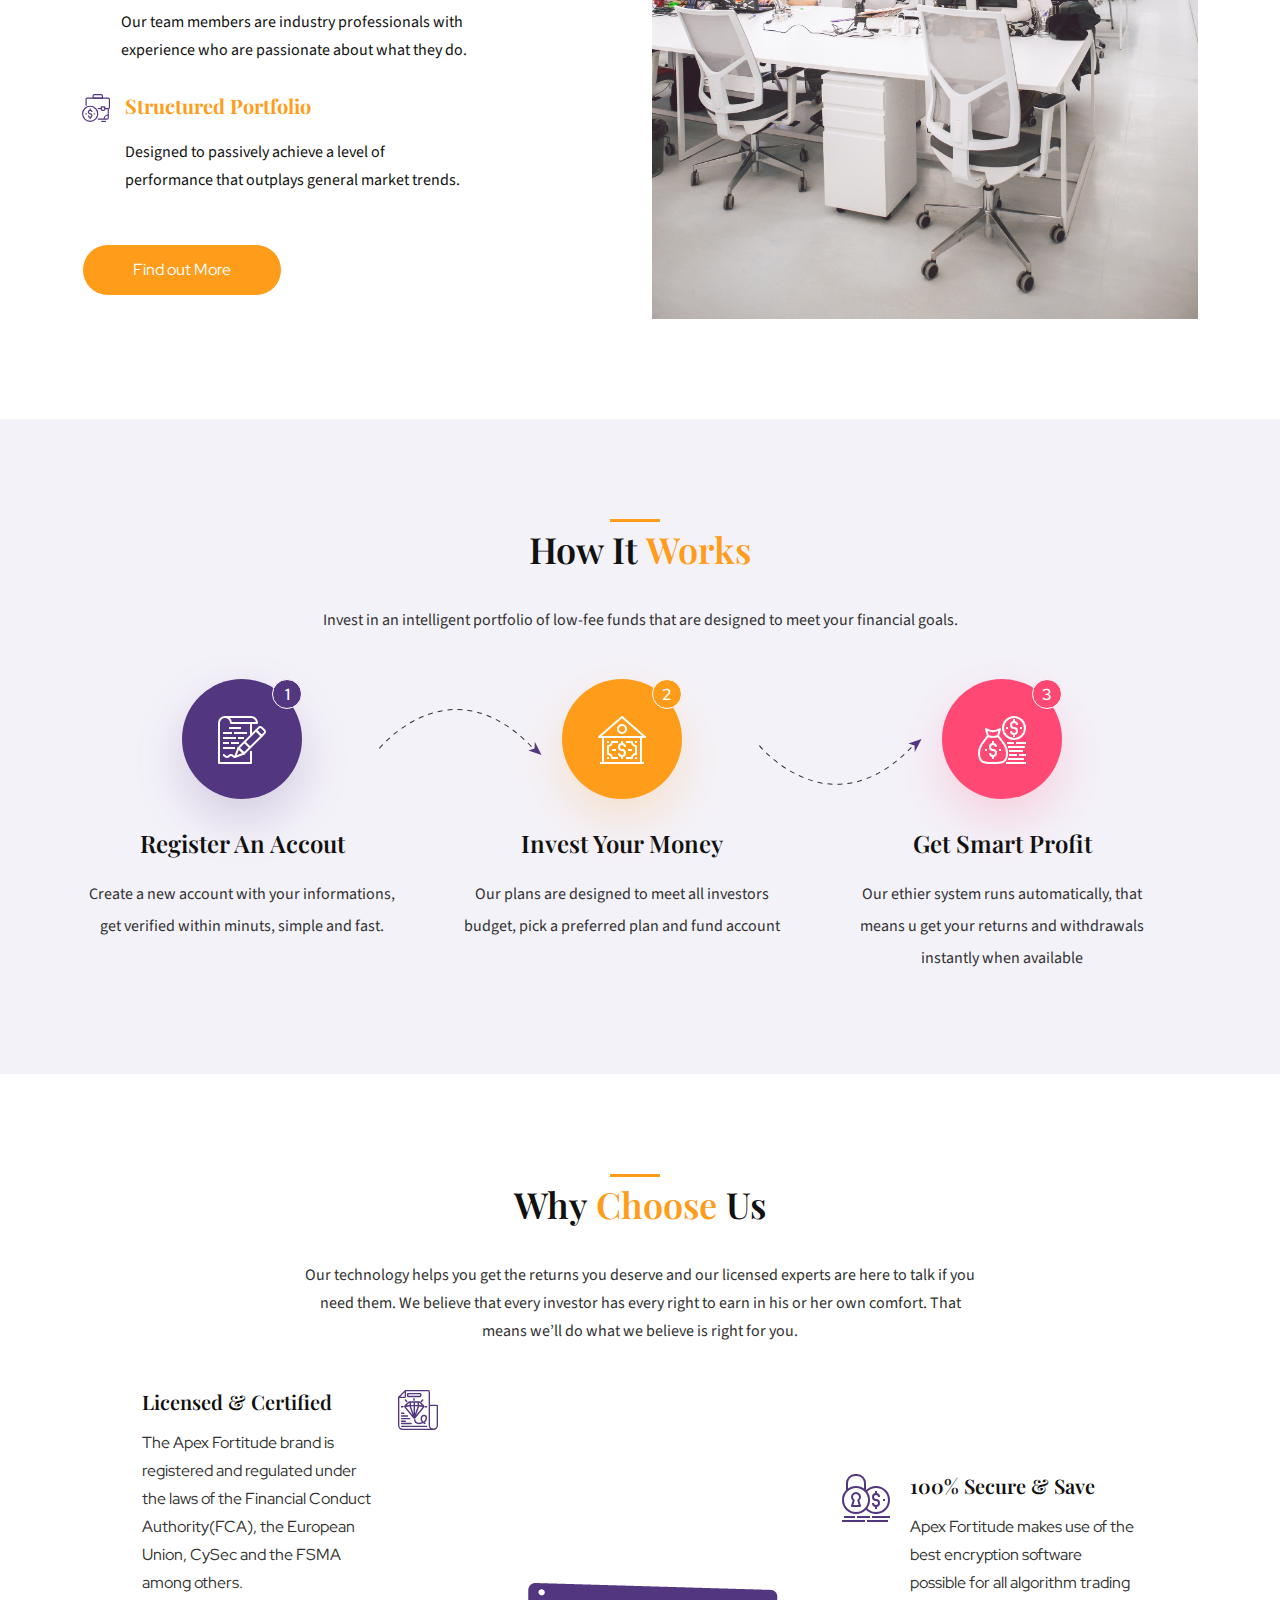
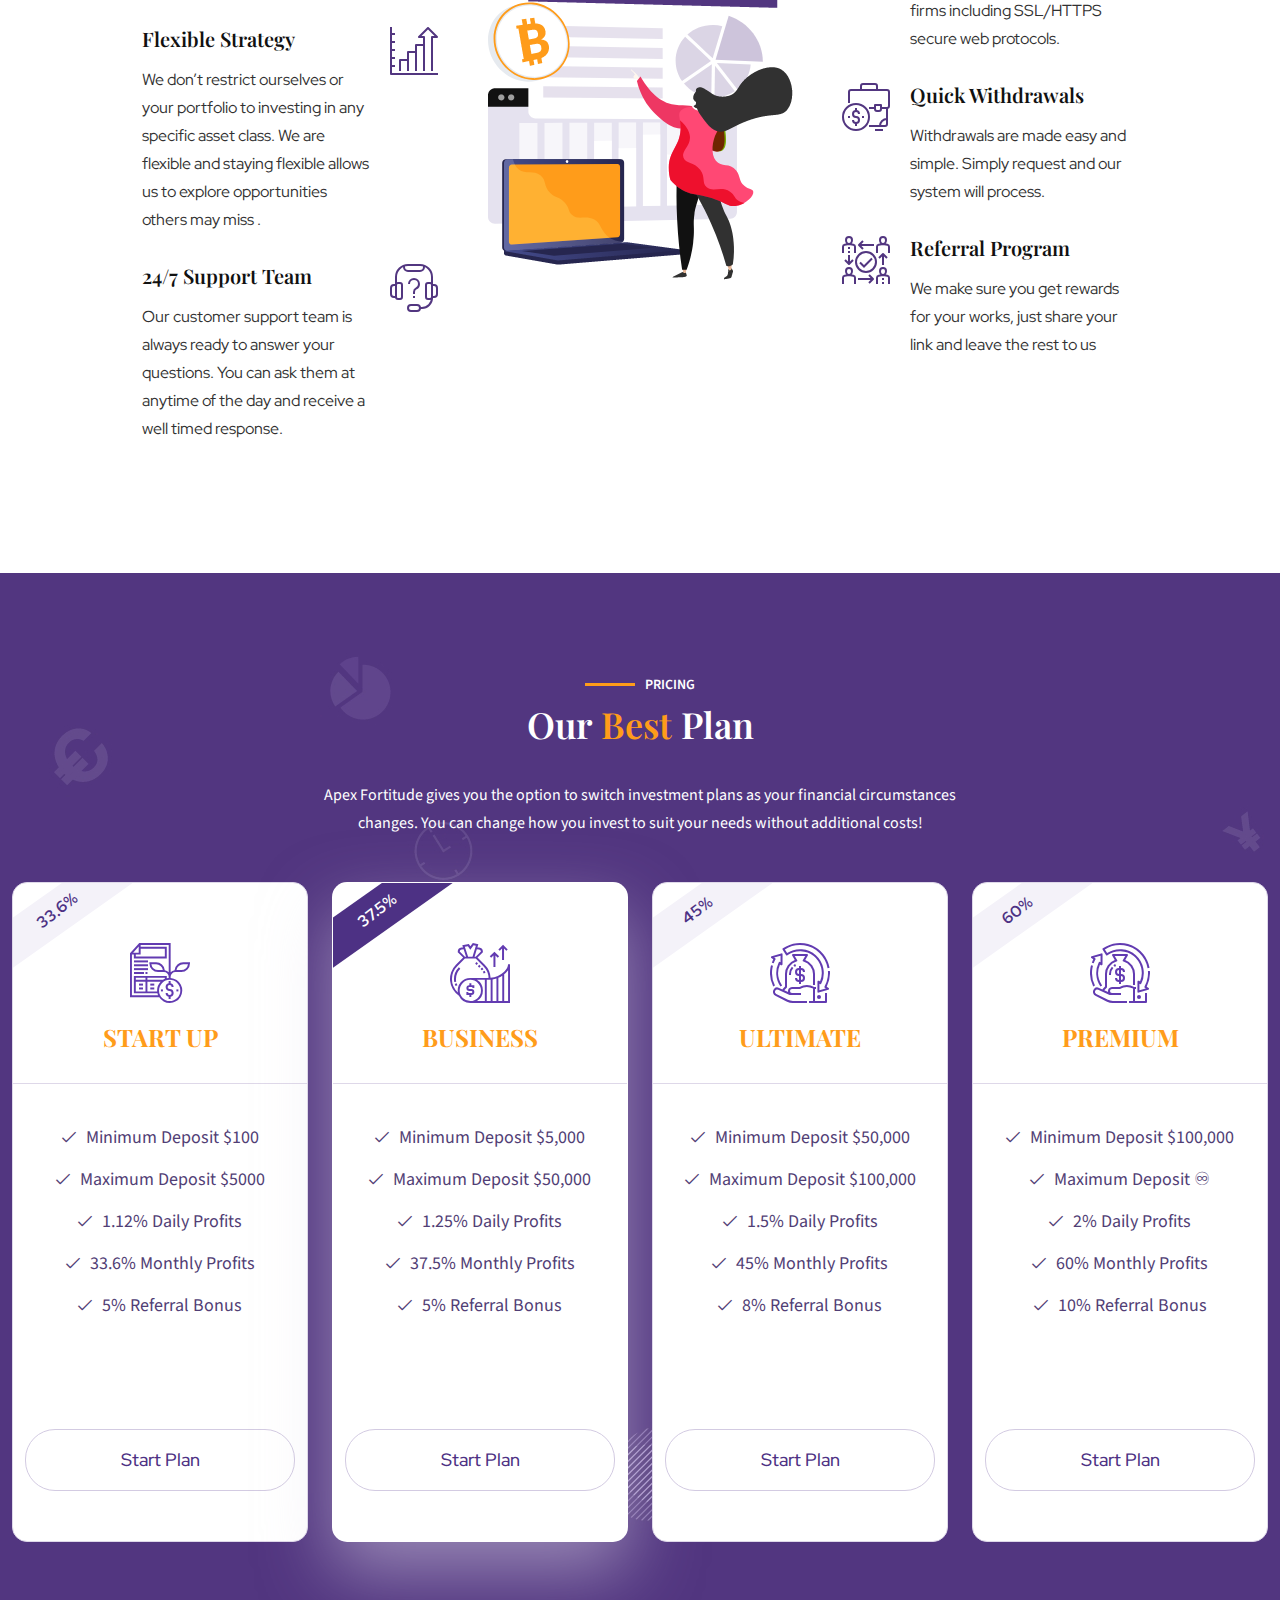
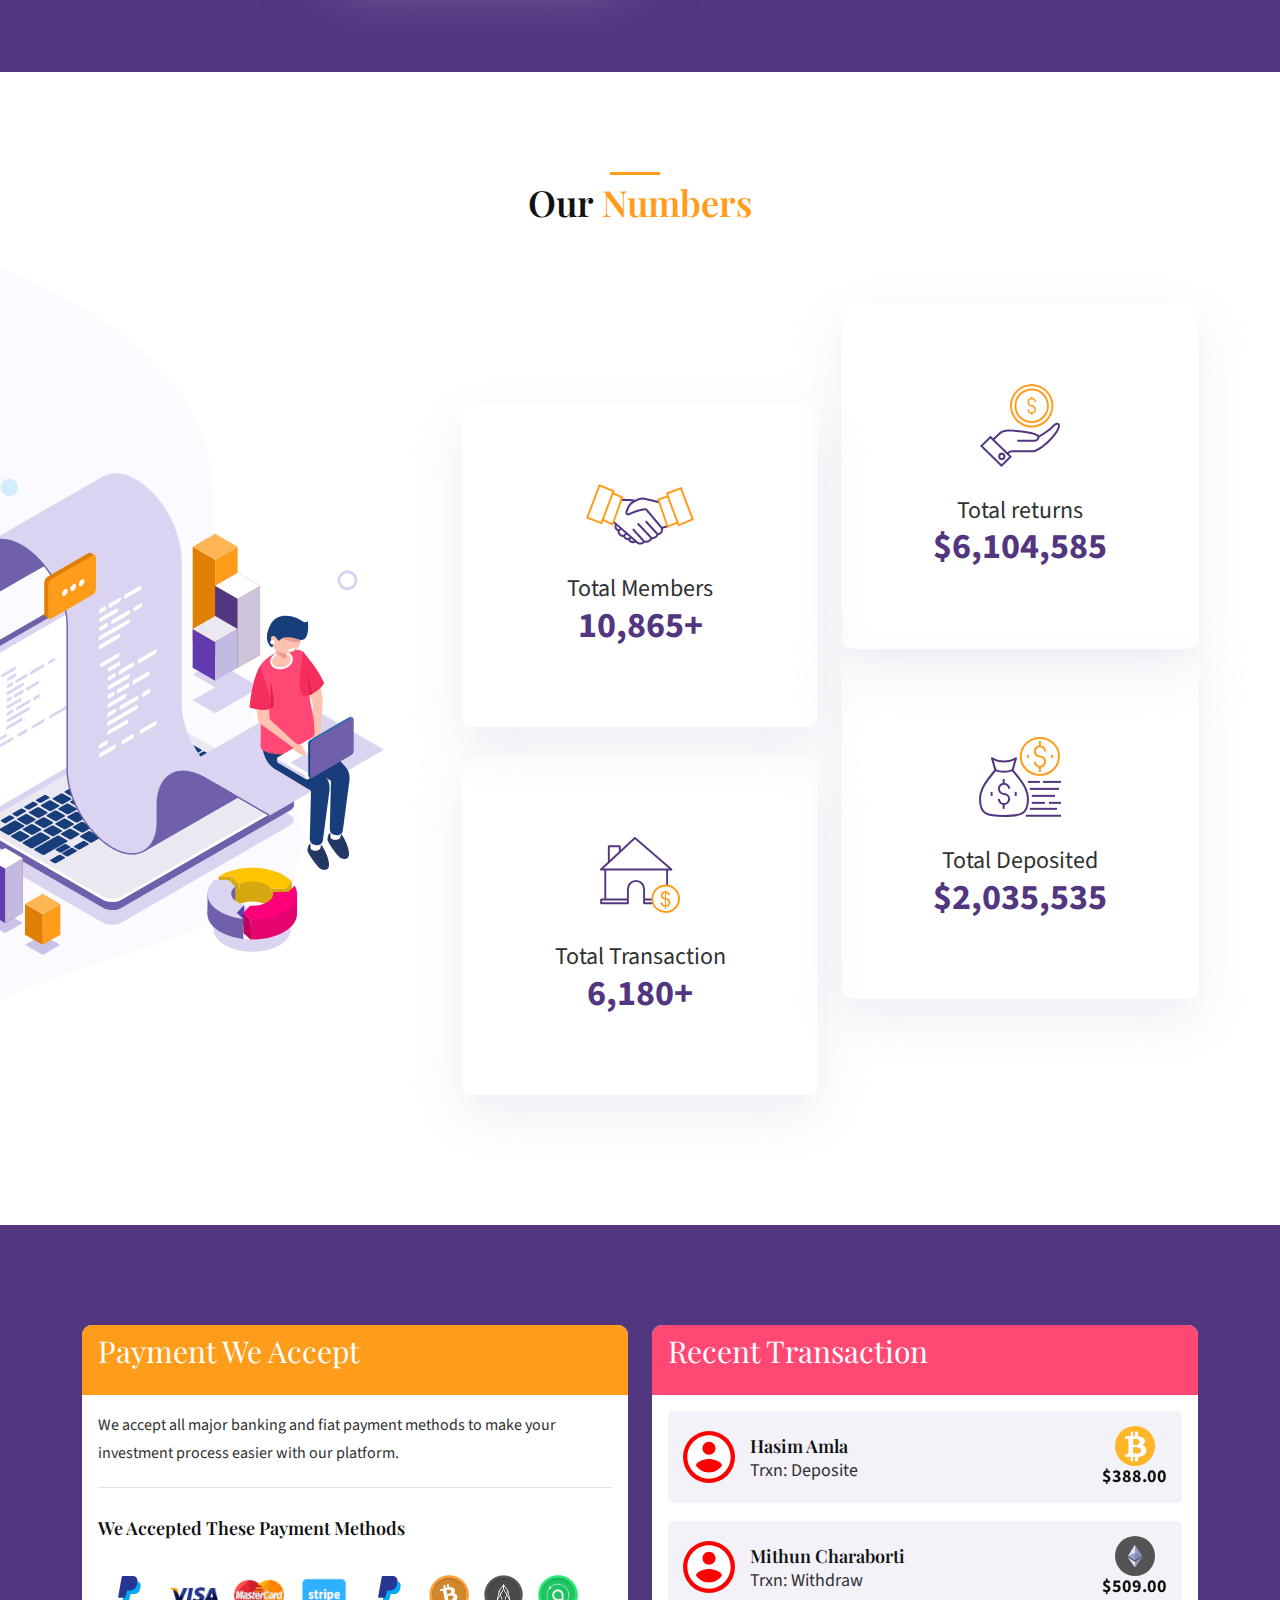
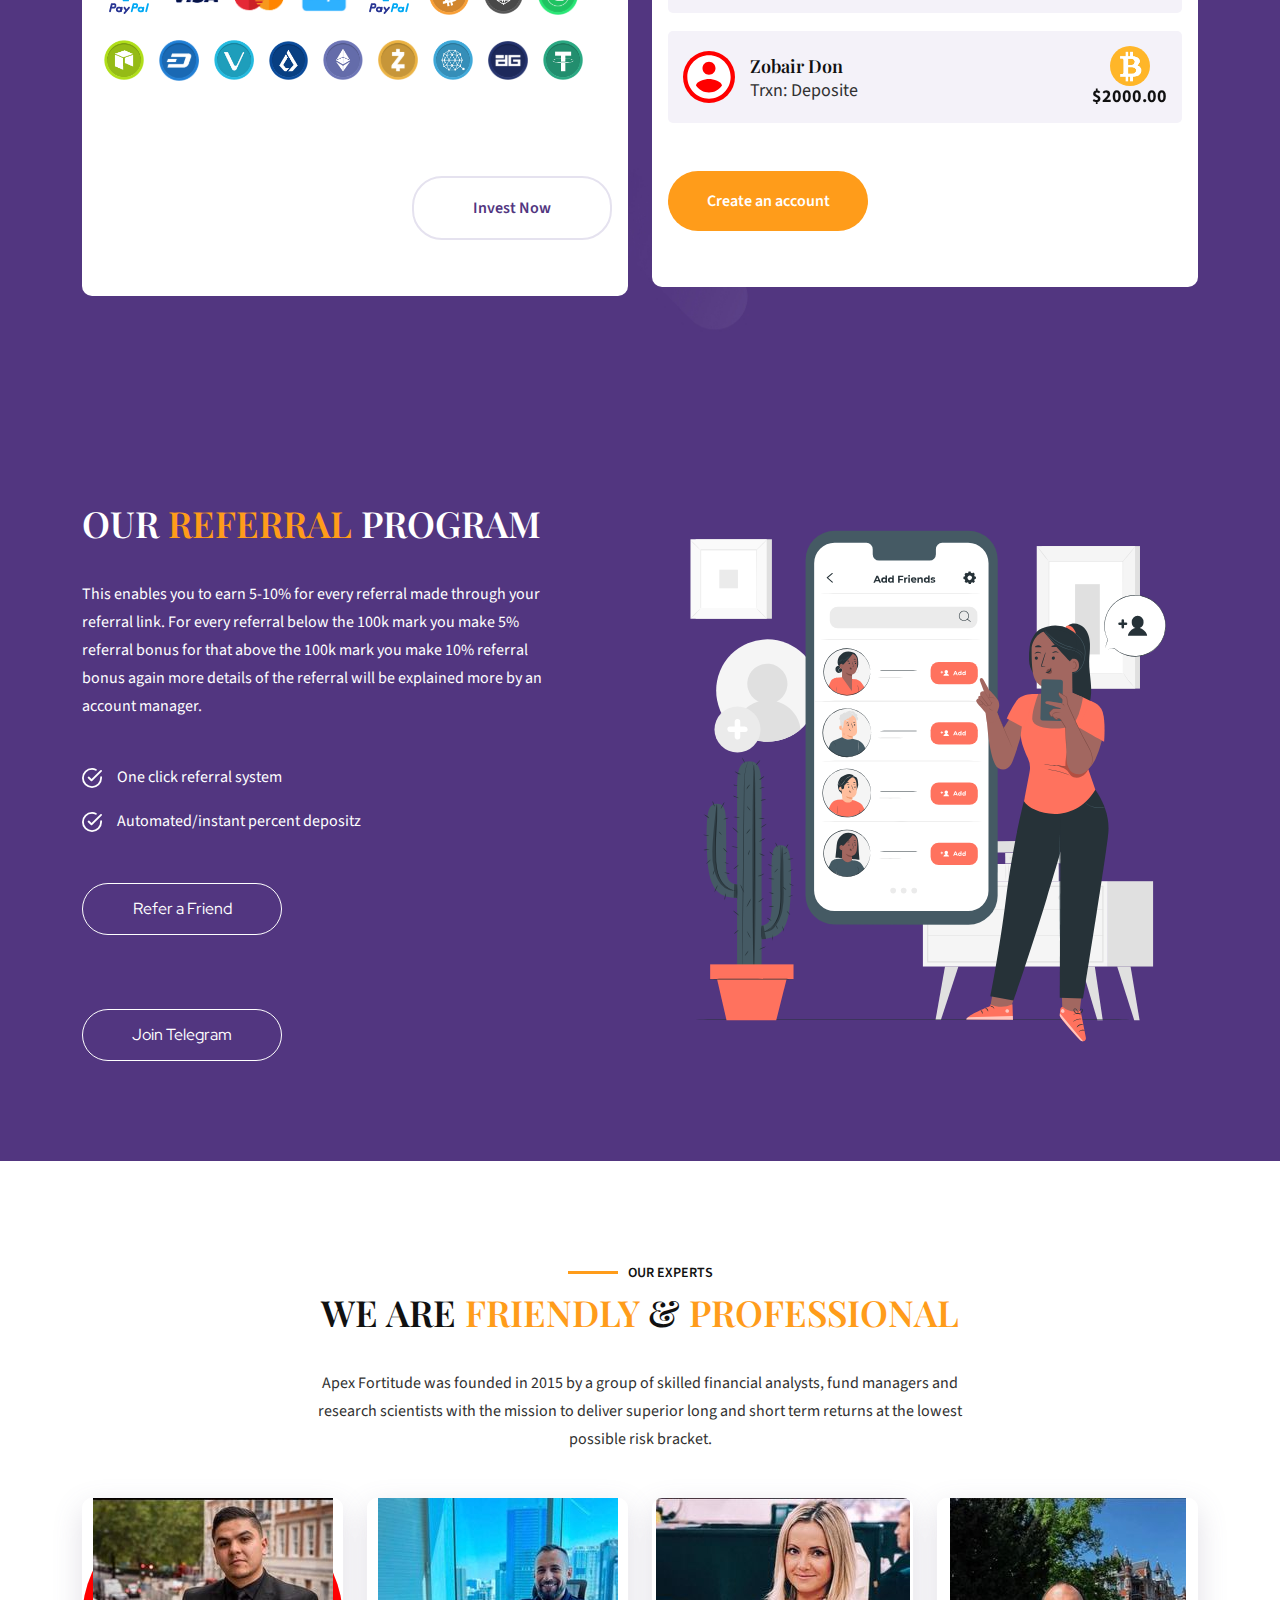
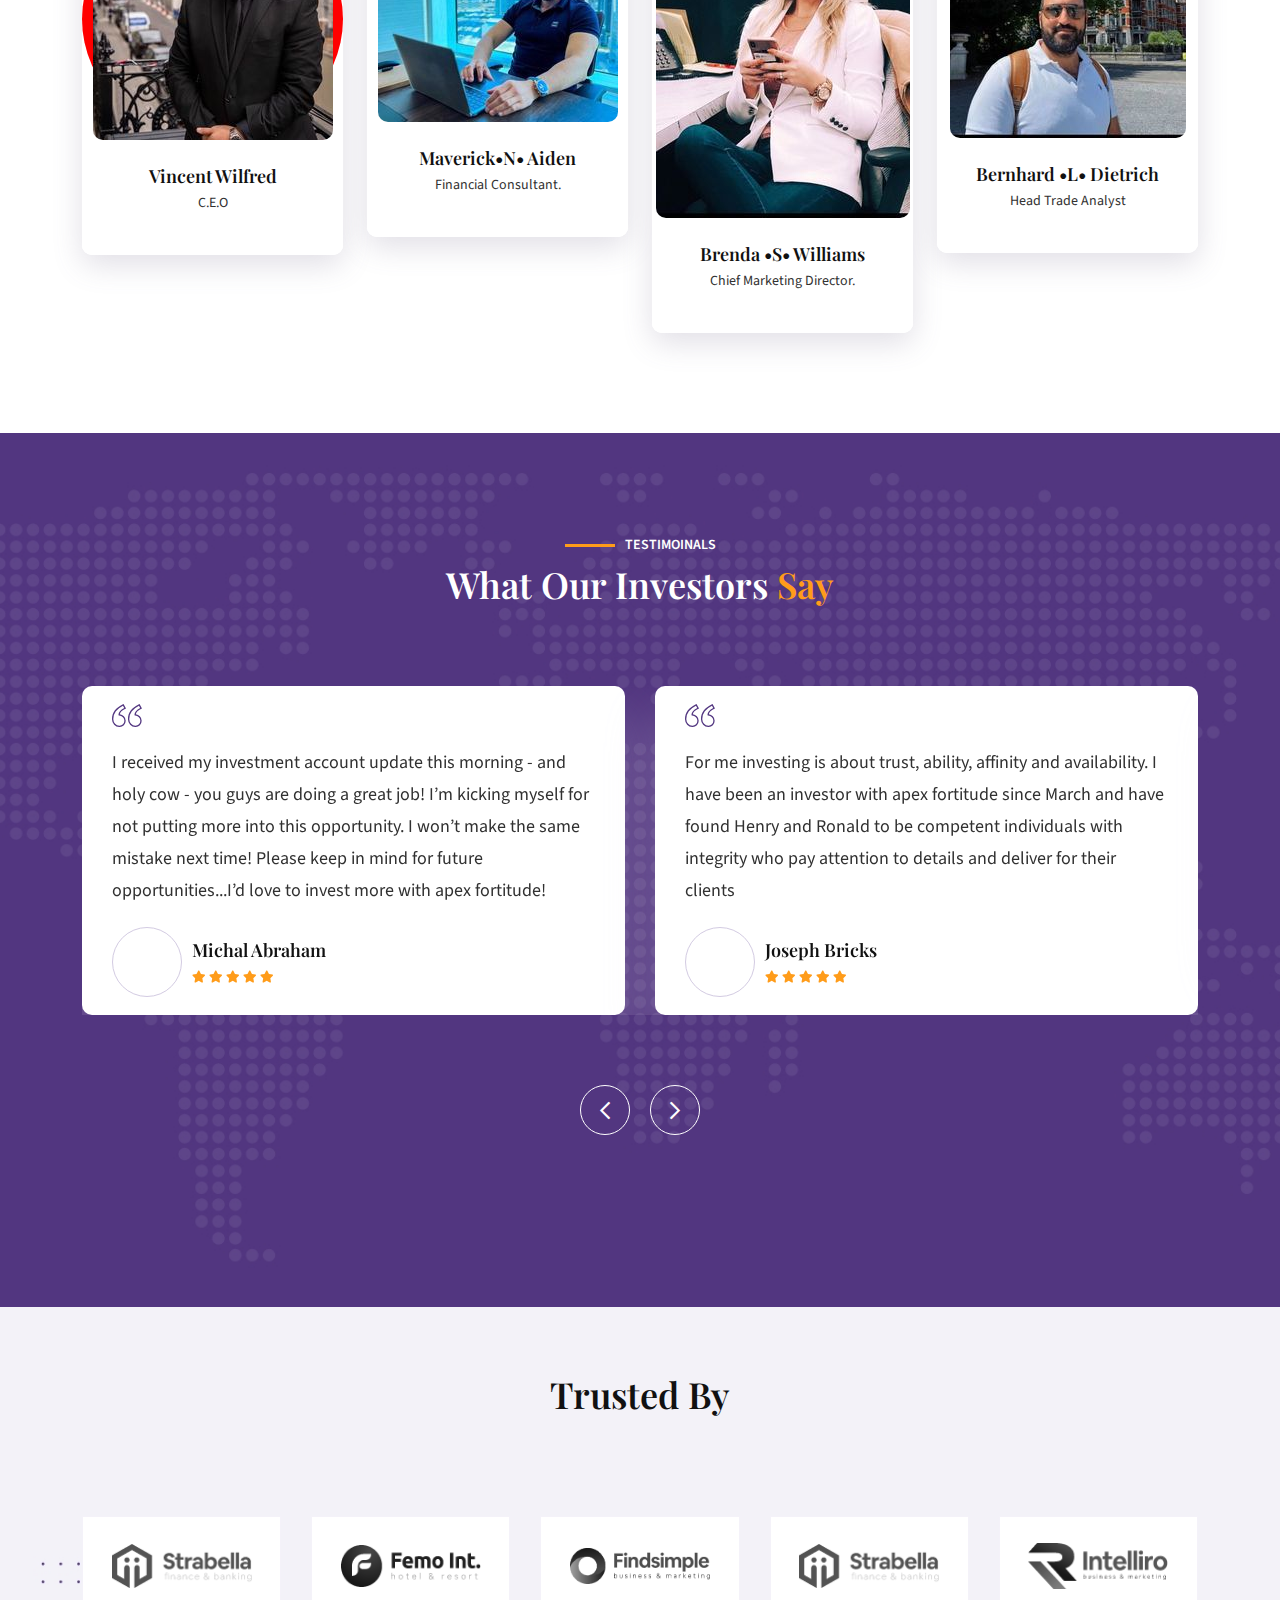
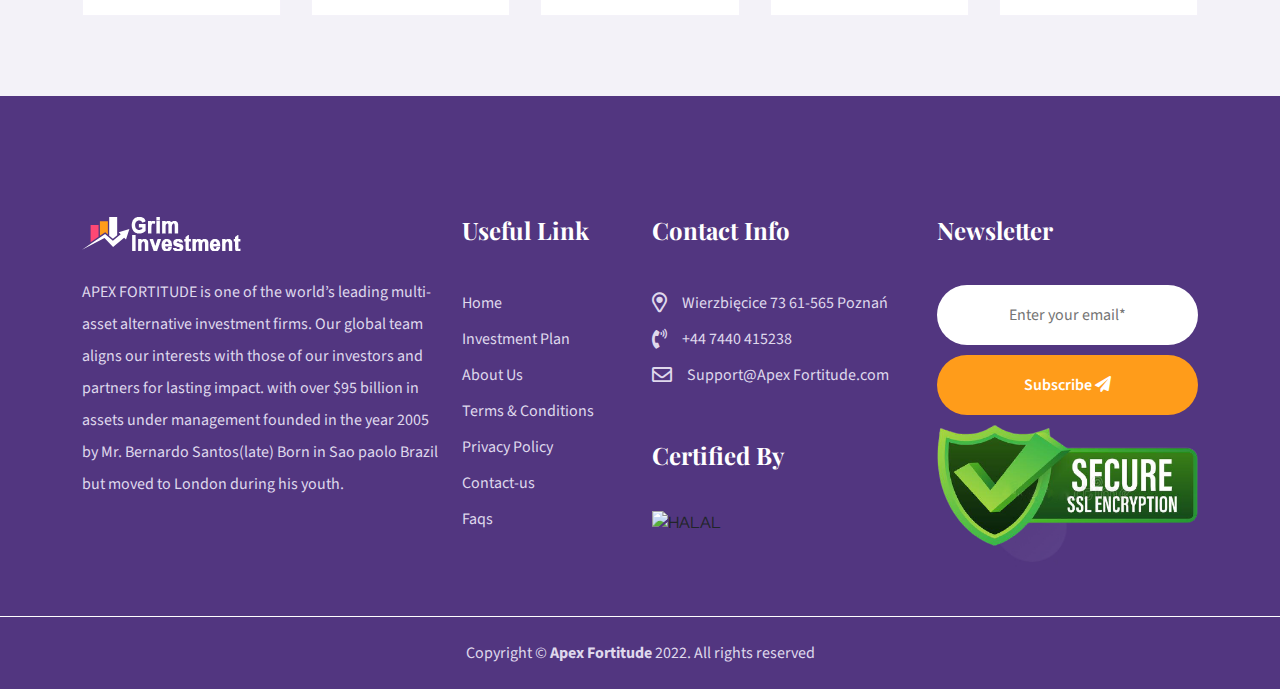
==== commit d3c897a5: "update" ====
--- a/index.html
+++ b/index.html
@@ -1026,7 +1026,7 @@
                             <div class="item">
                                 <img src="images/Transaction.svg" alt="img">
                                 <h5>Total Transaction</h5>
-                                <h3><span class="counter">4,180</span>+</h3>
+                                <h3><span class="counter">6,180</span>+</h3>
                             </div>
                         </div>
                         <div class="col-6">
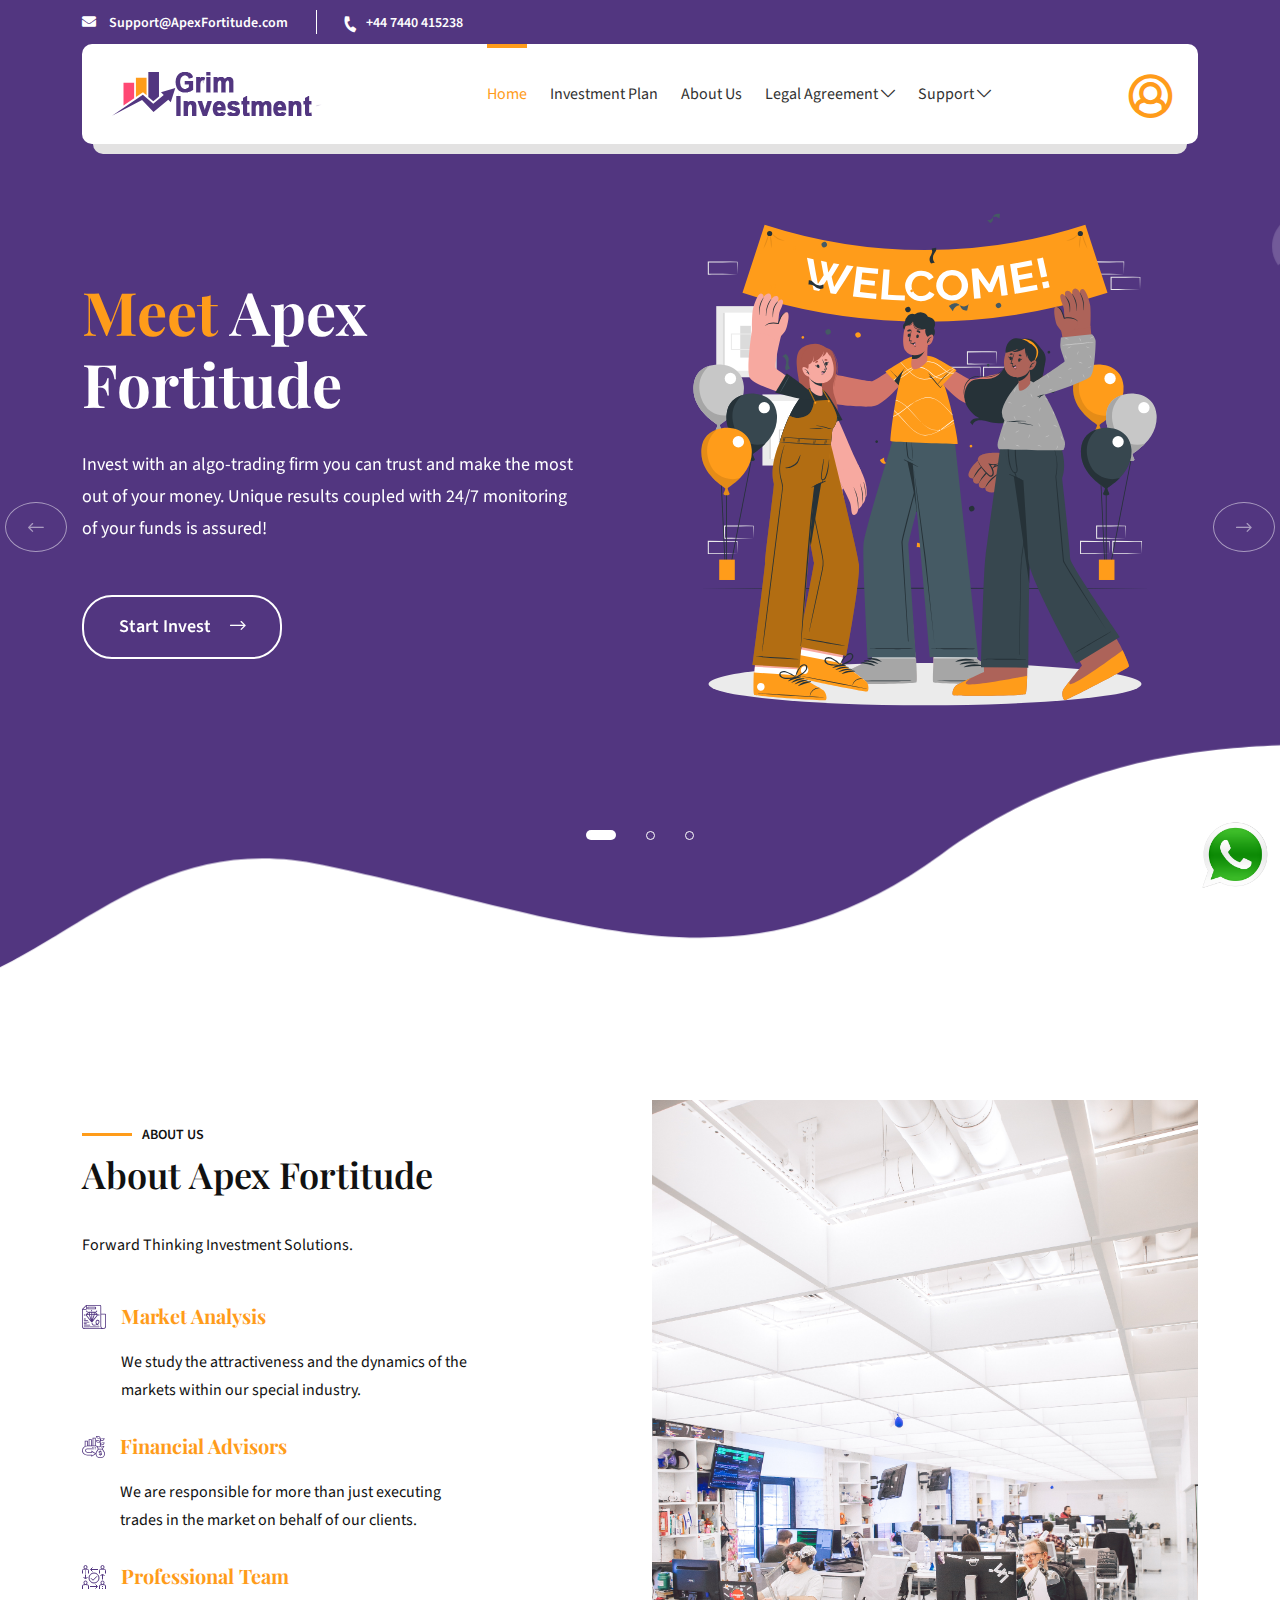
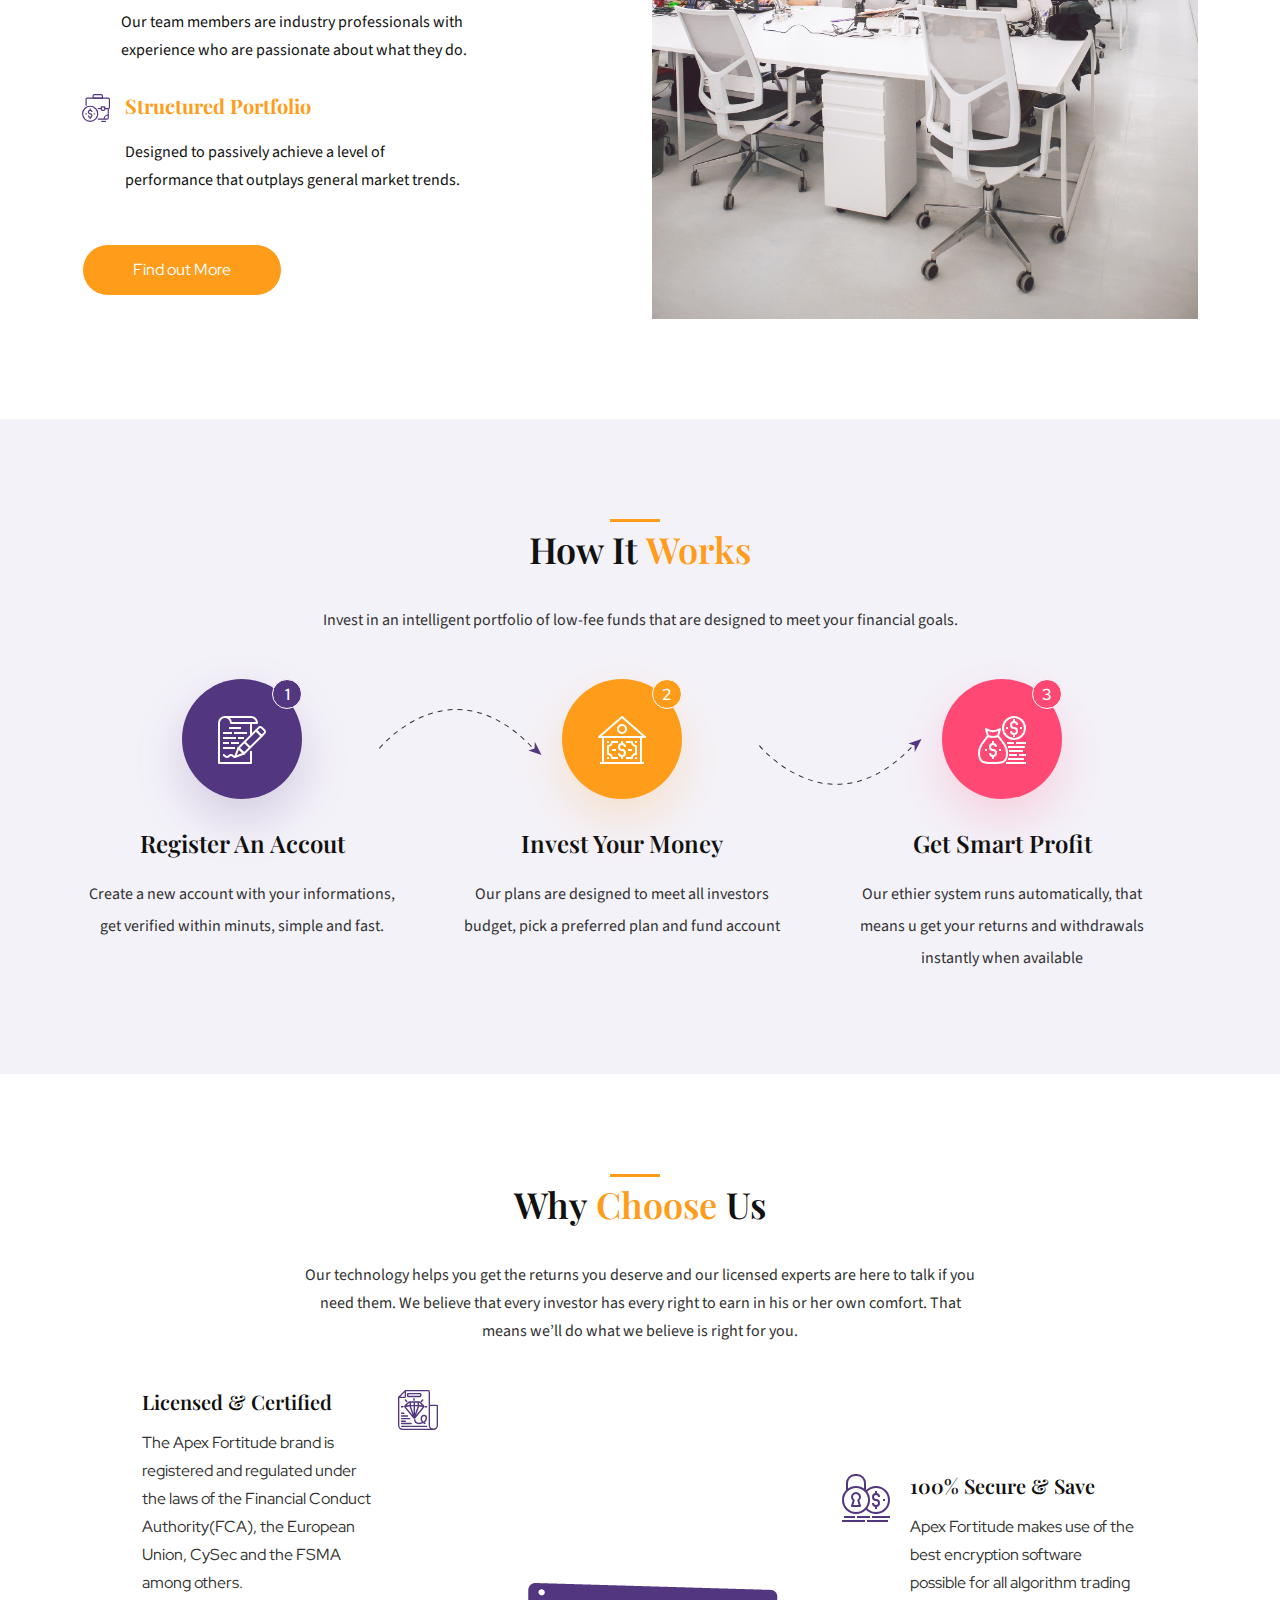
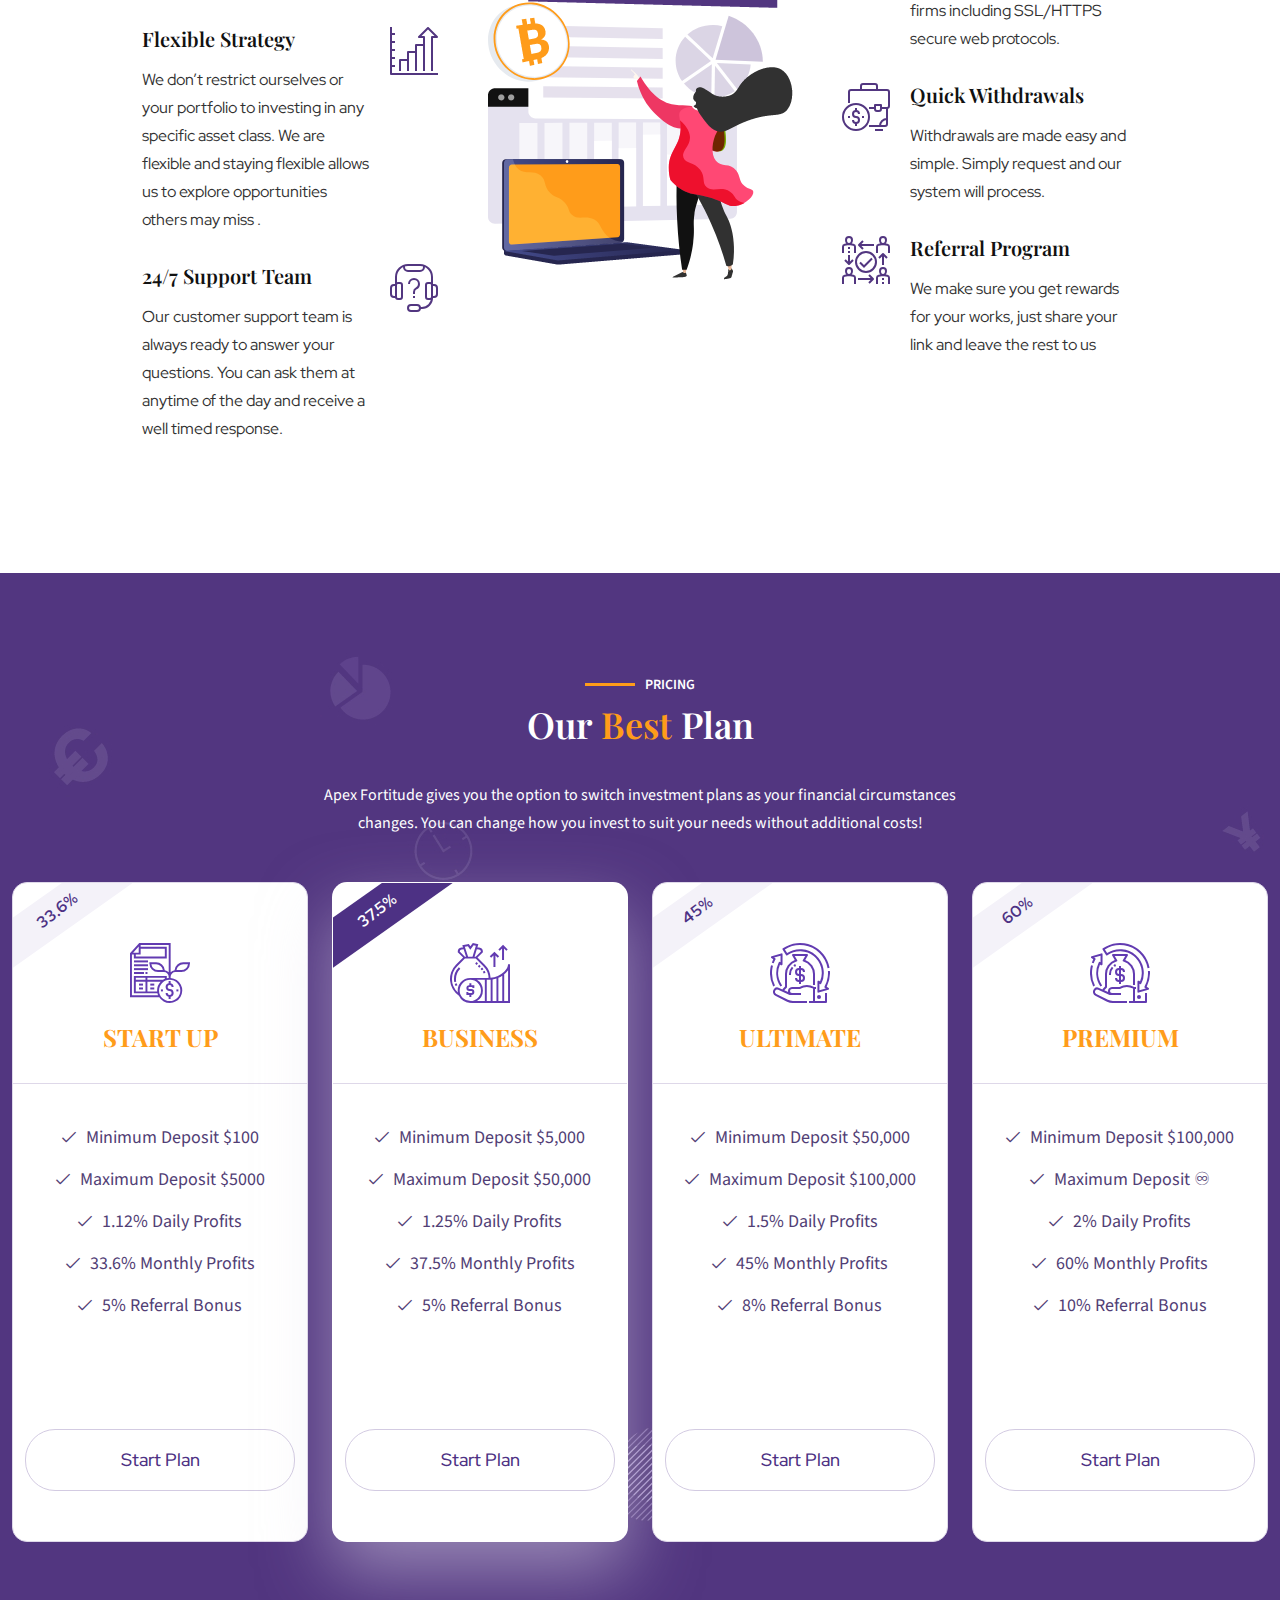
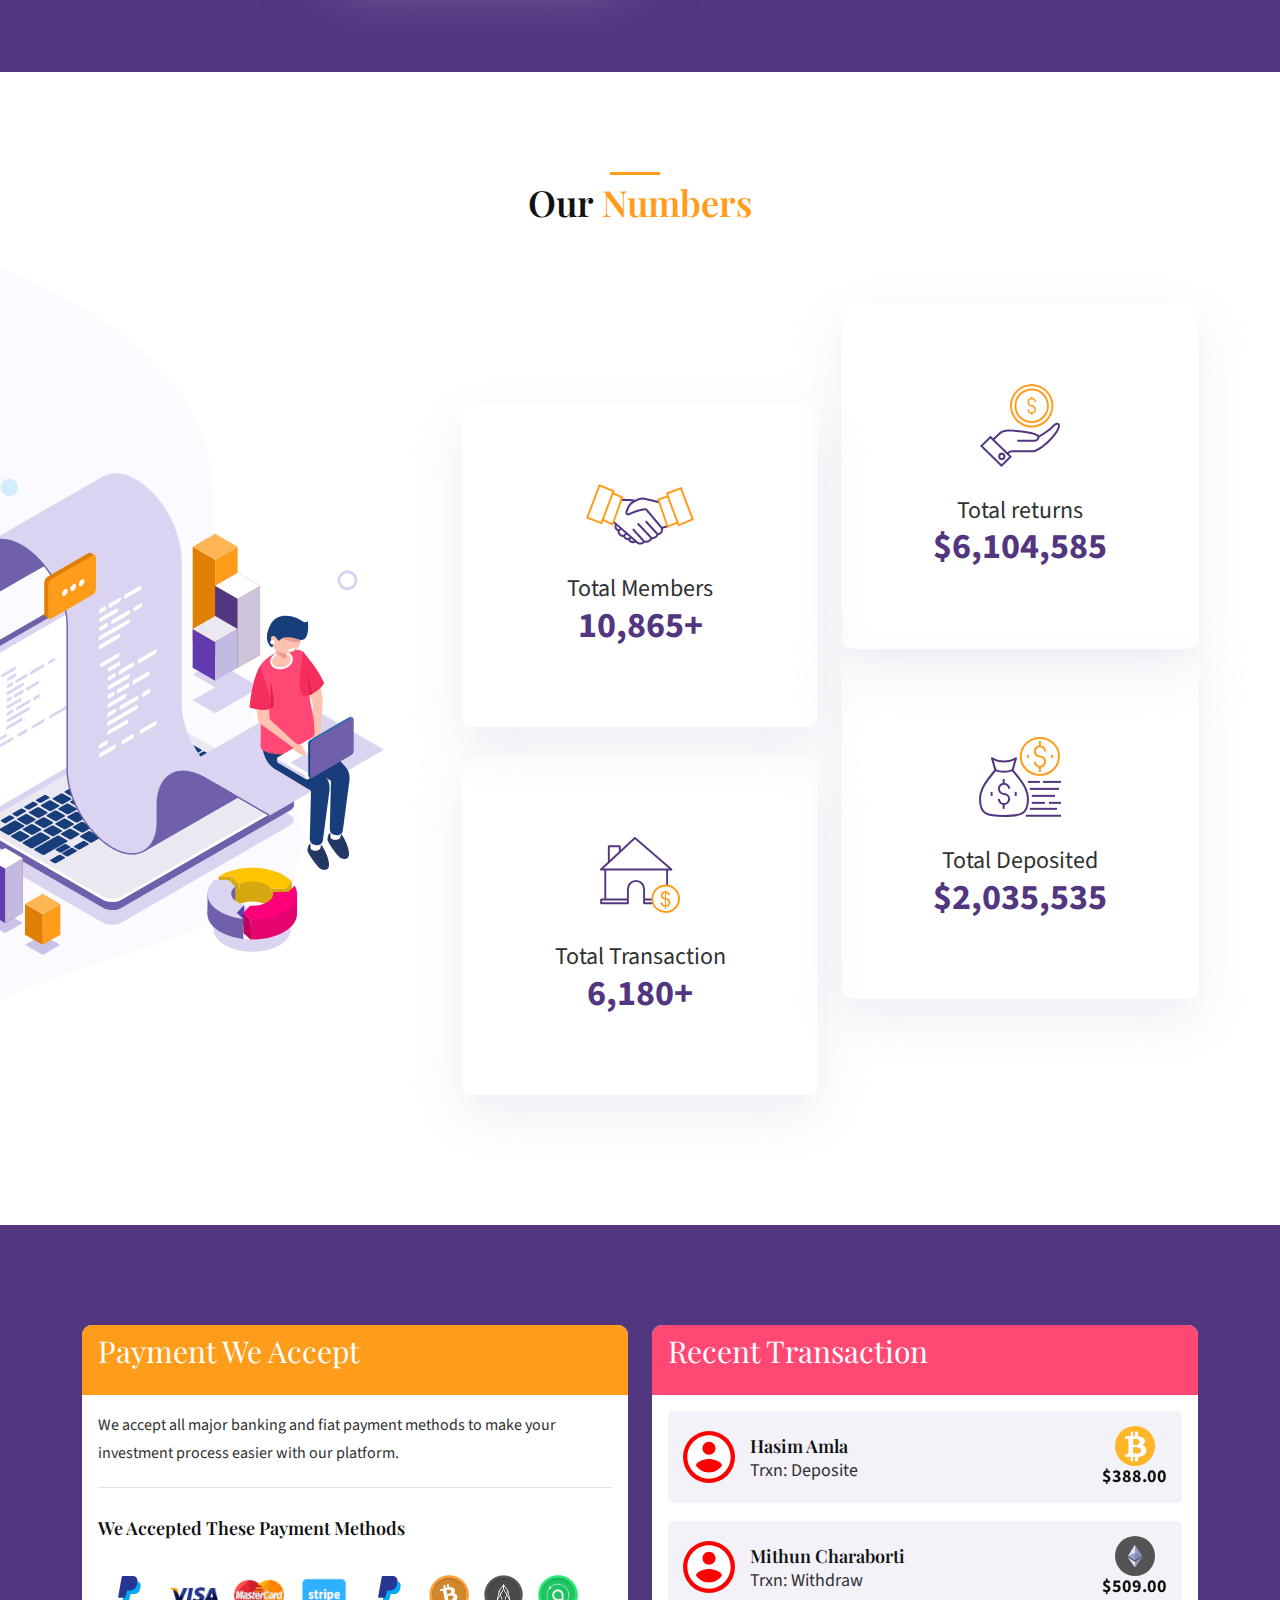
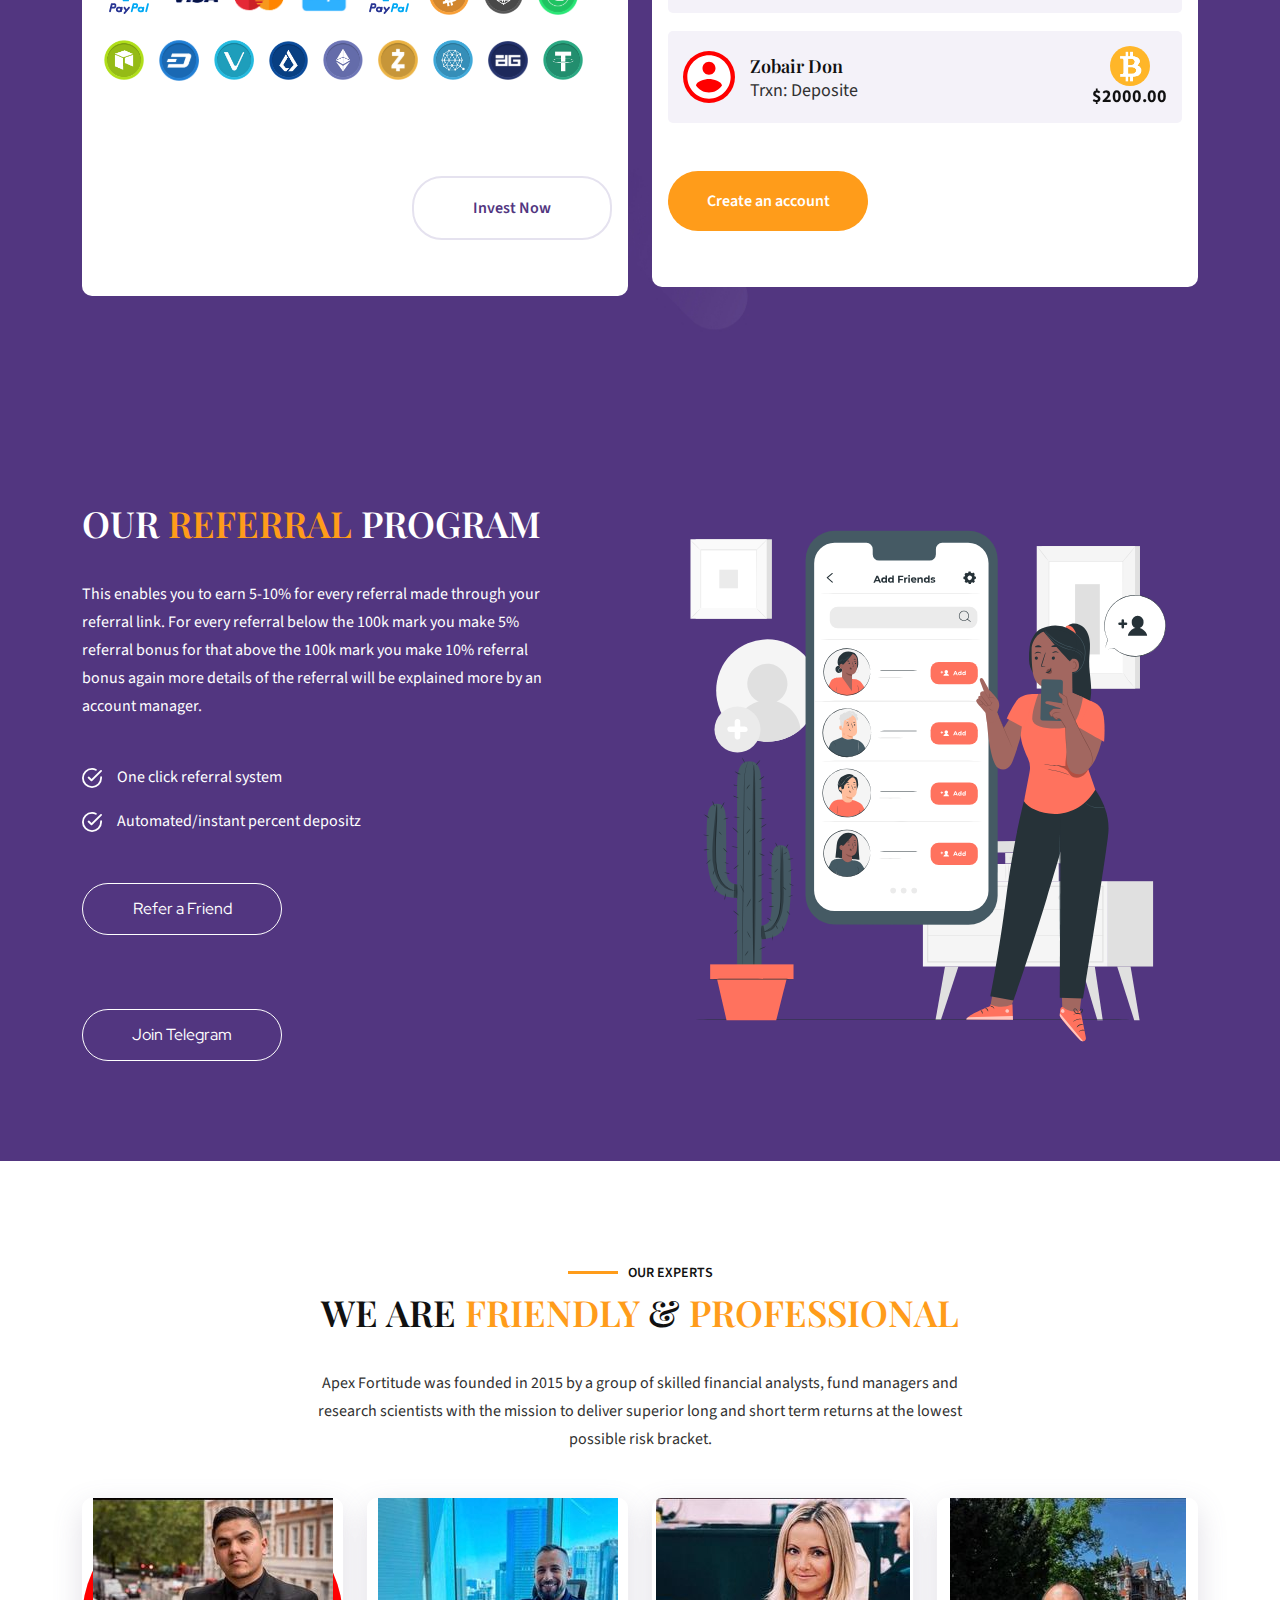
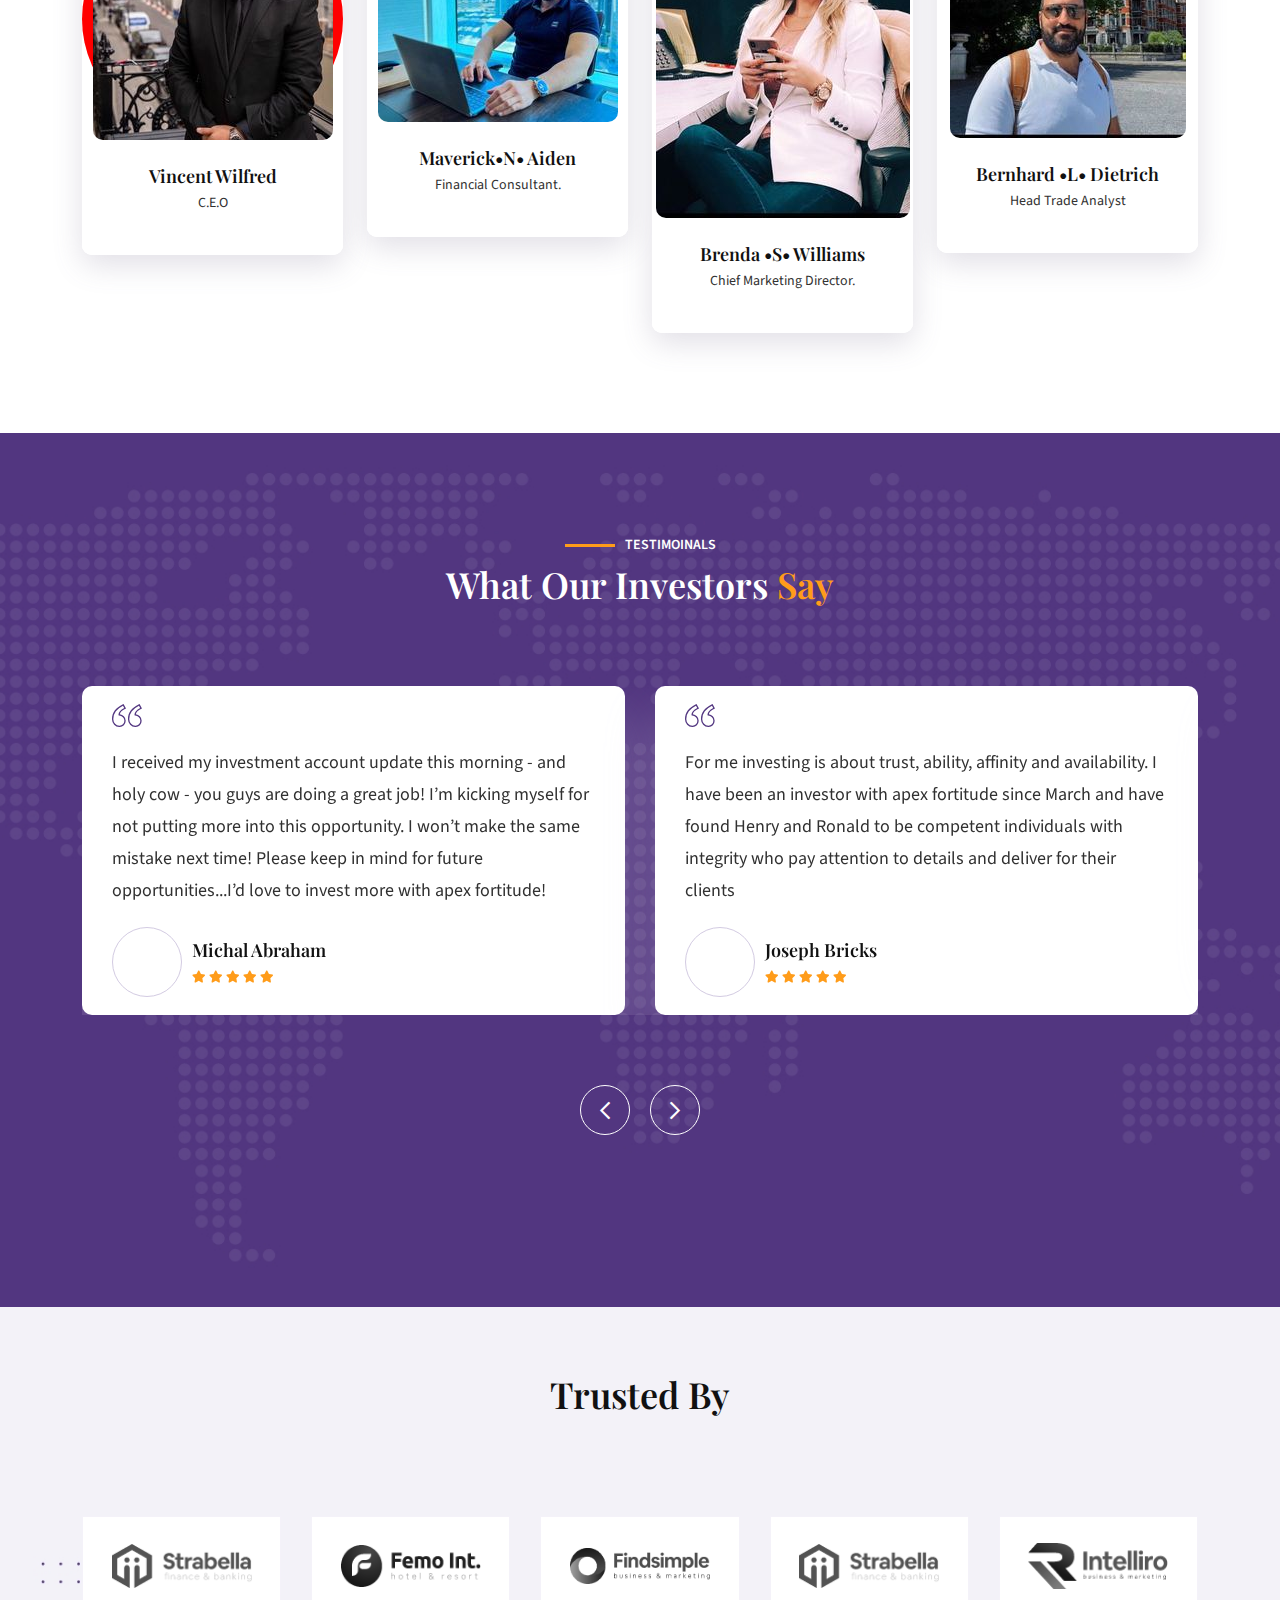
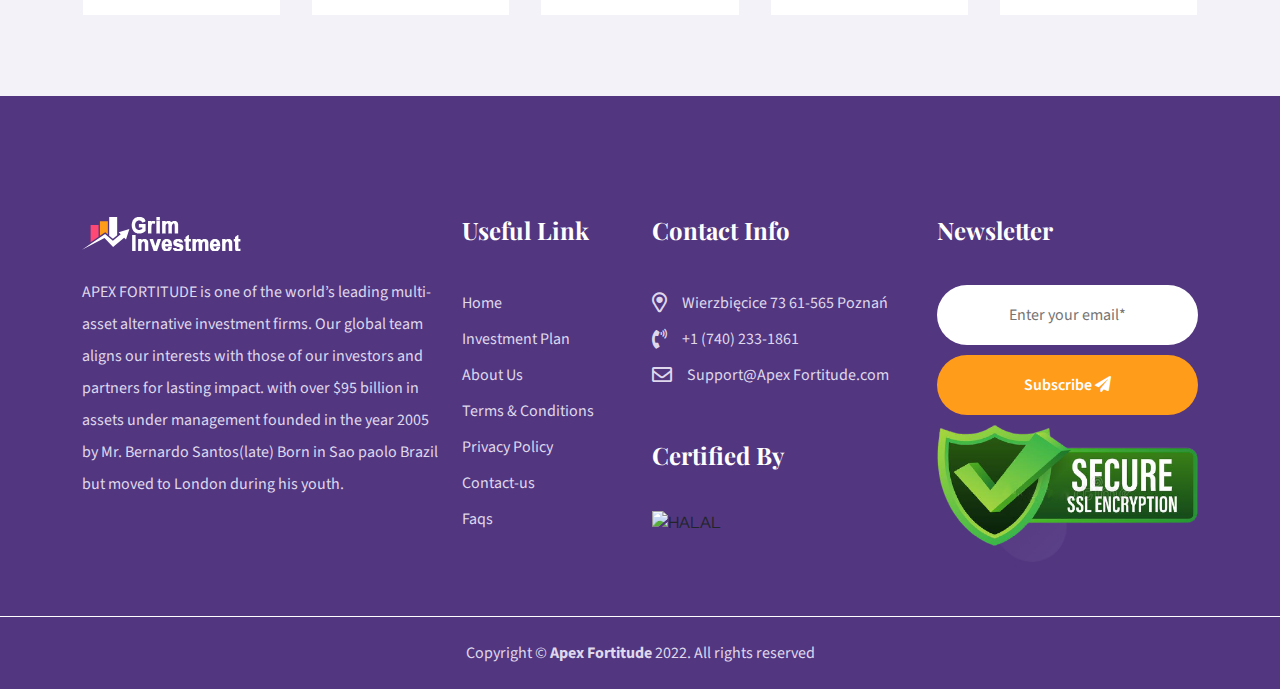
==== commit d437a7ea: "update" ====
--- a/index.html
+++ b/index.html
@@ -1534,7 +1534,7 @@
                         <ul>
                             <li><a href="#!"><i class="far fa-map-marker-alt"></i>Wierzbięcice 73 61-565 Poznań</a></li>
                             <li><a href="https://wa.me/message/QFBJO7OS5W6BC1" target="_blank"><i
-                                        class="fas fa-phone-volume"></i>‪+44 7440 415238‬</a></li>
+                                        class="fas fa-phone-volume"></i>‪+1 (740) 233-1861‬</a></li>
                             <li><a href="mailto:Support@ApexFortitude.com"><i class="far fa-envelope"></i>Support@Apex
                                     Fortitude.com</a></li>
                         </ul>
